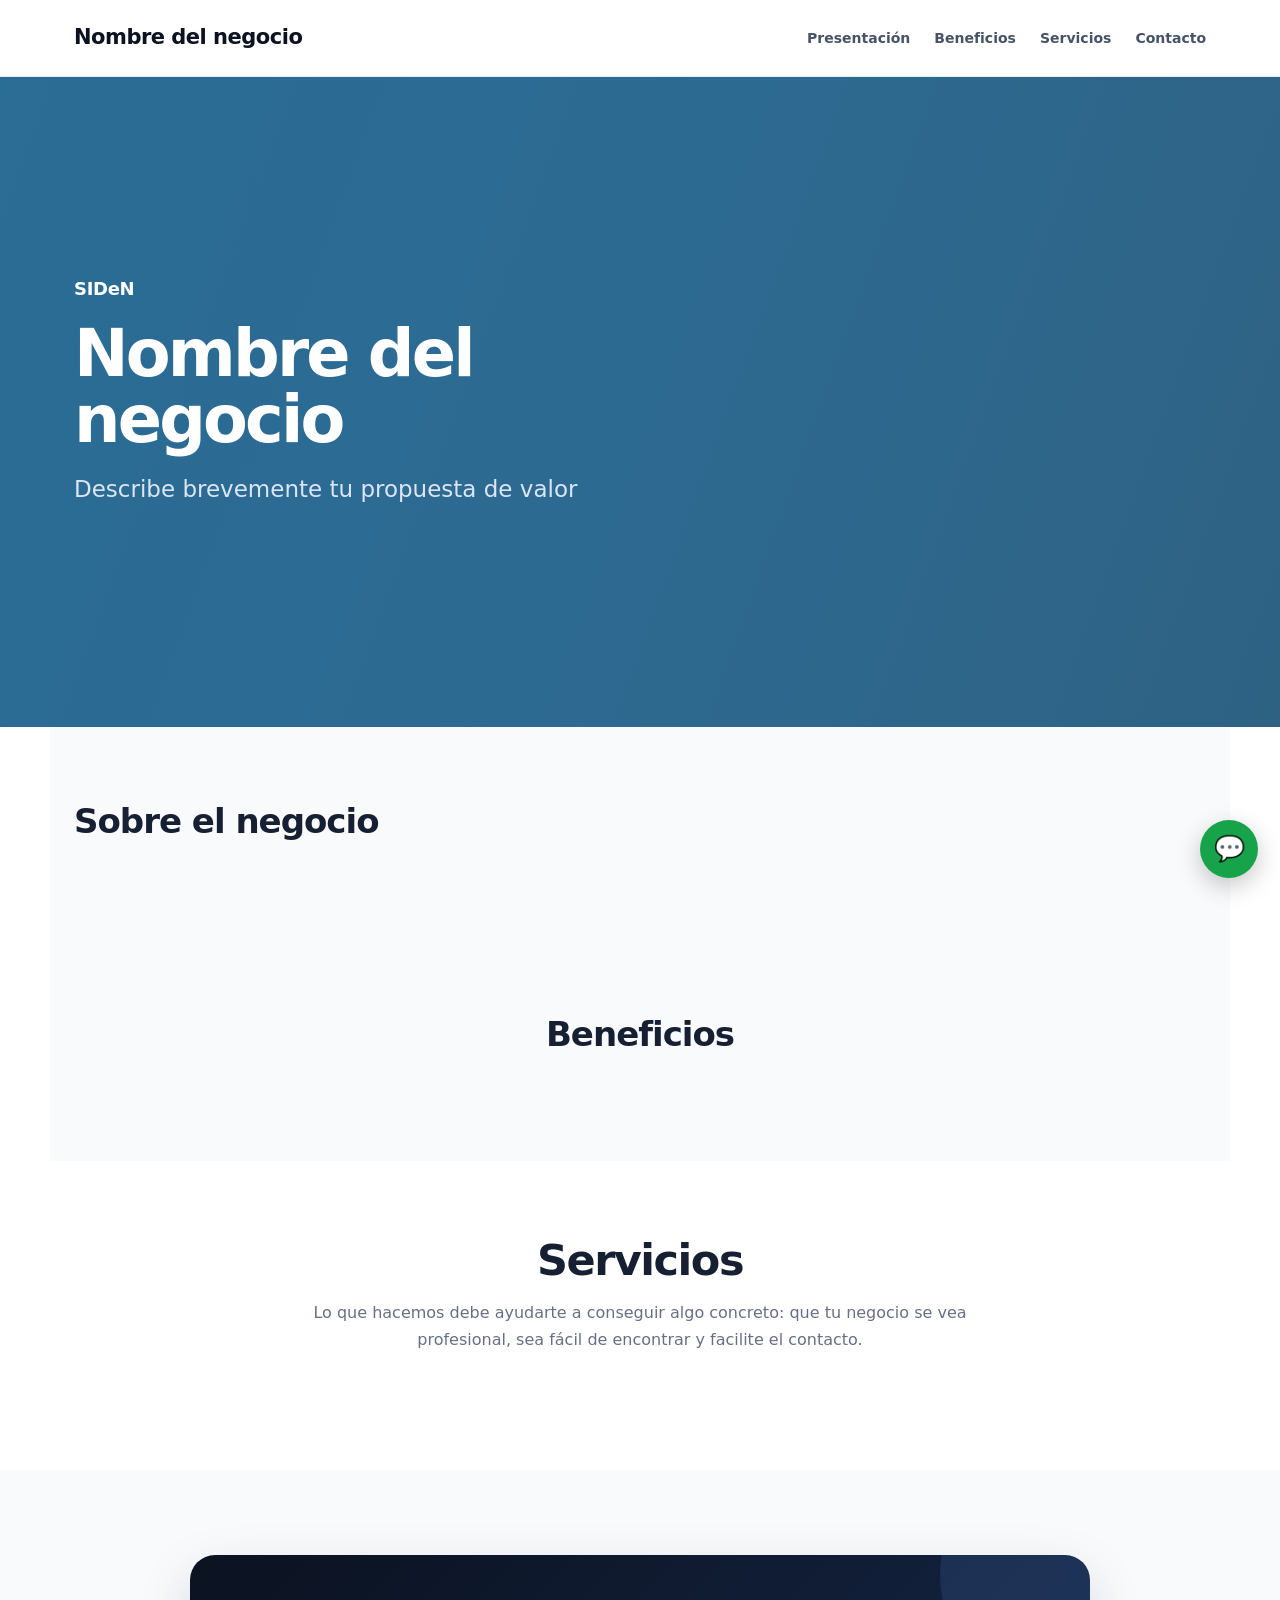
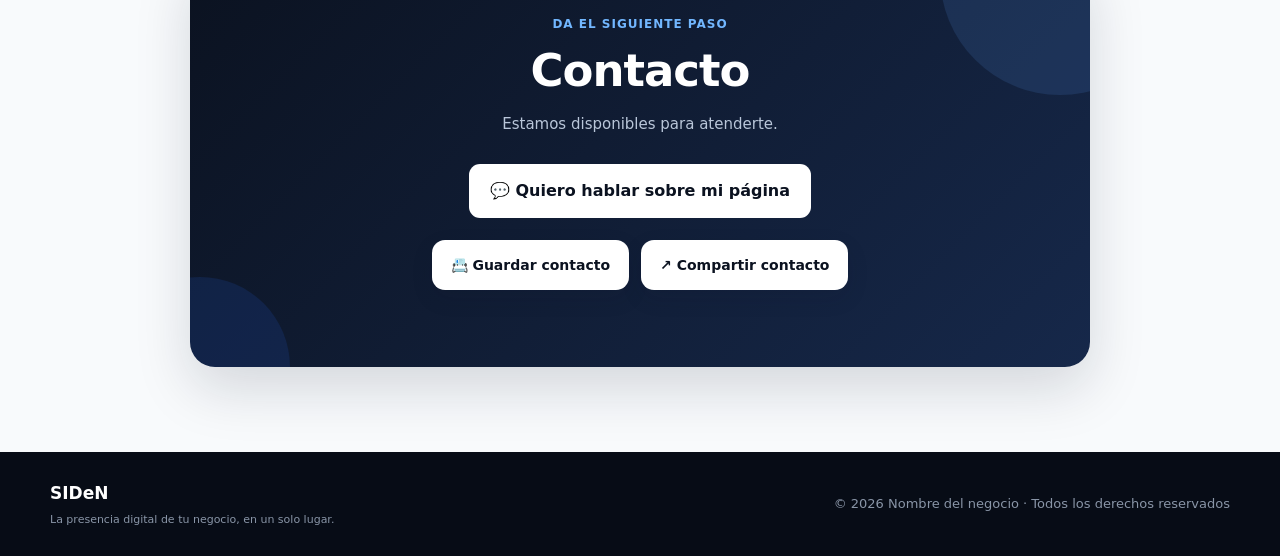
==== index.html @ b4fe4b12 "Añadir sección configurable de reseñas en la plantilla comercial" ====
<!DOCTYPE html>
<html lang="es">
<head>
    <meta charset="UTF-8">
    <meta name="viewport" content="width=device-width, initial-scale=1.0">
    <base href="/">
    <title>__SEO_TITLE__</title>
    <meta name="description" content="__SEO_DESCRIPTION__">
    <meta name="robots" content="__ROBOTS__">
    <meta name="author" content="__BUSINESS_NAME__">
    <link rel="canonical" href="__CANONICAL_URL__">
    <link rel="icon" type="image/png" href="__FAVICON_URL__">
    <meta name="theme-color" content="#0b1220">
    <meta property="og:type" content="website"><meta property="og:title" content="__SEO_TITLE__"><meta property="og:description" content="__SEO_DESCRIPTION__"><meta property="og:url" content="__CANONICAL_URL__"><meta property="og:image" content="__SOCIAL_IMAGE_URL__"><meta property="og:image:alt" content="__BUSINESS_NAME__"><meta property="og:locale" content="es_SV"><meta property="og:site_name" content="__BUSINESS_NAME__">
    <meta name="twitter:card" content="summary_large_image"><meta name="twitter:title" content="__SEO_TITLE__"><meta name="twitter:description" content="__SEO_DESCRIPTION__"><meta name="twitter:image" content="__SOCIAL_IMAGE_URL__">
    <script type="application/ld+json">__STRUCTURED_DATA__</script>
    <link rel="stylesheet" href="css/style.css">
    <link rel="stylesheet" href="css/redesign-v2.css">
    <style>.hero-brand{display:flex;align-items:center;gap:10px;margin-bottom:16px;color:#fff;font-size:18px;font-weight:800;letter-spacing:-.3px}.hero-brand img{width:38px;height:38px;object-fit:contain;border-radius:10px;background:#fff;padding:4px}@media(max-width:900px){.hero-brand{justify-content:center}}</style>
</head>
<body>
<nav class="navbar"><div class="nav-container"><a href="#inicio" class="nav-logo" id="nav-logo"><img id="nav-logo-image" src="__LOGO_IMAGE_URL__" alt="Logo de __BUSINESS_NAME__"><span id="nav-logo-text">__BUSINESS_NAME__</span></a><button class="menu-button" id="menu-button" aria-label="Abrir menú" aria-expanded="false">☰</button><div class="nav-links" id="nav-links"></div></div></nav>
<header id="inicio" class="hero hero-has-image" style="--hero-image:url('__HERO_BACKGROUND_URL__');"><div class="hero-overlay"></div><div class="hero-content"><div class="hero-copy"><div class="hero-brand"><img id="logo-negocio" src="__LOGO_IMAGE_URL__" alt="Logo de __BUSINESS_NAME__"><span>SIDeN</span></div><h1 id="nombre-negocio">__H1_TITLE__</h1><p id="slogan-negocio" class="hero-subtitle">__H1_DESCRIPTION__</p></div><div class="hero-visual" aria-label="Imagen principal del negocio"><img id="hero-imagen-negocio" class="hero-business-image" alt="" loading="eager"></div></div></header>
<section id="pagina-cabecera" class="page-header" hidden aria-labelledby="pagina-titulo">
    <p id="pagina-tipo" class="page-header-type"></p>
    <h1 id="pagina-titulo"></h1>
    <p id="pagina-descripcion"></p>
</section>
<section id="cinta-informativa" class="siden-marquee" hidden aria-label="Información destacada">
    <div class="siden-marquee-track" id="cinta-informativa-track"></div>
</section>

<main>
<section id="proyectos" class="showcase-section"><div class="section-heading"><span class="section-kicker">Así puede verse tu negocio</span><h2>Una página web pensada para causar una buena primera impresión.</h2><p>No importa si tienes una tienda, un restaurante, un servicio profesional o un negocio local: construimos una presencia que se adapta a tu identidad.</p></div><div class="showcase-grid"><article class="showcase-card showcase-commerce"><div class="showcase-preview"><span>COMERCIO</span><strong>Todo lo que tus clientes necesitan<br>antes de visitarte.</strong><i>Ver servicios →</i></div><h3>Negocios y comercios</h3><p>Información clara, productos, ubicación y contacto.</p></article><article class="showcase-card showcase-professional"><div class="showcase-preview"><span>SERVICIOS PROFESIONALES</span><strong>Presenta tu experiencia<br>con confianza.</strong><i>Conocer servicios →</i></div><h3>Profesionales</h3><p>Servicios, perfil, especialidades y formas de contacto.</p></article><article class="showcase-card showcase-local"><div class="showcase-preview"><span>NEGOCIO LOCAL</span><strong>Haz que sea fácil<br>encontrarte en Google.</strong><i>Cómo llegar →</i></div><h3>Presencia local</h3><p>Web, SEO local, Google Maps y WhatsApp conectados.</p></article></div></section>
<section id="problema" class="conversion-section"><div class="section-heading"><span class="section-kicker">El problema</span><h2>Si tu negocio no tiene una presencia clara, estás dejando oportunidades sobre la mesa.</h2><p>Hoy muchas personas buscan información antes de visitar o escribir a un negocio. Una presencia incompleta puede generar dudas, desconfianza o hacer que el cliente termine eligiendo otra opción.</p></div><div class="problem-grid"><article><span>01</span><h3>“¿Dónde encuentro información?”</h3><p>El cliente necesita saber qué haces, qué ofreces y cómo contactarte sin tener que buscar en varios lugares.</p></article><article><span>02</span><h3>“¿Será un negocio confiable?”</h3><p>Una presentación profesional ayuda a transmitir orden, claridad y confianza desde el primer contacto.</p></article><article><span>03</span><h3>“¿Cómo llego o les escribo?”</h3><p>La ubicación, Google y WhatsApp deben estar conectados para convertir el interés en una acción sencilla.</p></article></div></section>
<section id="solucion" class="solution-section"><div class="section-heading"><span class="section-kicker">La solución SIDeN</span><h2>No necesitas estar en todas partes. Necesitas estar bien conectado.</h2><p>Organizamos los principales puntos de contacto digital de tu negocio para que trabajen juntos y comuniquen la misma información.</p></div><div class="solution-grid"><article><div class="solution-number">01</div><h3>Página web profesional</h3><p>Un espacio propio para presentar tu negocio, servicios, información y formas de contacto.</p></article><article><div class="solution-number">02</div><h3>SEO básico</h3><p>Optimizamos la estructura y la información básica de tu página para facilitar su comprensión por buscadores.</p></article><article><div class="solution-number">03</div><h3>Google + Maps</h3><p>Podemos conectar tu presencia digital con los canales de Google cuando el alcance contratado lo contempla.</p></article><article><div class="solution-number">04</div><h3>WhatsApp</h3><p>Facilitamos el contacto directo para que una persona interesada pueda pasar rápidamente de visitar tu web a escribirte.</p></article></div></section>
<section id="nosotros" data-module="presentacion" class="content-split content-split-media-right"><div class="split-content"><h2 id="titulo-presentacion">¿Quiénes somos?</h2><p class="about" id="descripcion-negocio">__BUSINESS_DESCRIPTION__</p></div><div class="split-media"><img id="imagen-presentacion" alt="" loading="lazy" hidden></div></section>
<section id="perfil" data-module="perfil" hidden><h2 id="titulo-perfil">Perfil profesional</h2><div class="profile-card"><p id="descripcion-perfil"></p><div id="datos-perfil" class="profile-data"></div></div></section>
<section id="beneficios" data-module="beneficios"><h2 id="titulo-beneficios">¿Por qué elegirnos?</h2><div id="lista-beneficios" class="benefits"></div></section>
<section id="servicios" data-module="servicios"><h2 id="titulo-servicios">Nuestros servicios</h2><div id="lista-servicios" class="services"></div></section>
<section id="resenas-google" data-module="resenas-google" class="google-reviews-section" hidden aria-labelledby="titulo-resenas-google"><div class="section-heading"><span class="section-kicker">Opiniones</span><h2 id="titulo-resenas-google">Lo que dicen nuestros clientes</h2><p id="subtitulo-resenas-google">Opiniones de quienes han confiado en nosotros.</p></div><div class="google-reviews-carousel"><button id="resenas-anterior" class="google-reviews-arrow" type="button" aria-label="Ver reseñas anteriores" hidden>‹</button><div id="lista-resenas-google" class="google-reviews-grid" aria-label="Reseñas de clientes"></div><button id="resenas-siguiente" class="google-reviews-arrow" type="button" aria-label="Ver más reseñas" hidden>›</button></div><div class="google-reviews-actions"><a id="enlace-resenas-google" class="google-reviews-link" target="_blank" rel="noopener noreferrer" hidden>Ver reseñas en Google ↗</a></div></section>
<section id="proceso" data-module="proceso" class="process-section" hidden><h2 id="titulo-proceso">Cómo trabajamos</h2><div id="lista-proceso" class="services"></div></section>
<section id="identidad" data-module="identidad" class="content-split content-split-media-left" hidden><div class="split-media"><img id="imagen-identidad" alt="" loading="lazy" hidden></div><div class="split-content"><h2 id="titulo-identidad">Quiénes somos</h2><div id="contenido-identidad" class="split-text"></div></div></section>
<section id="filosofia" data-module="filosofia" class="content-split content-split-media-right" hidden><div class="split-content"><h2 id="titulo-filosofia">Nuestra filosofía</h2><div id="contenido-filosofia" class="split-text"></div></div><div class="split-media"><img id="imagen-filosofia" alt="" loading="lazy" hidden></div></section>
<section id="soluciones" data-module="soluciones" class="plans-section"><div class="section-heading"><span class="section-kicker">Soluciones SIDeN WEB</span><h2>Elige el nivel de presencia web que mejor se adapta a tu negocio.</h2><p>Tres soluciones claras para empezar con una base profesional y crecer cuando tu negocio lo necesite.</p></div><div class="plans-grid"><article class="plan-card"><span class="plan-label">SIDeN WEB</span><h3>ESENCIAL</h3><p>Tu negocio, presente en Internet de forma profesional.</p><ul><li>Web One Page responsive</li><li>Hasta 6 productos o servicios</li><li>1 foto por producto o servicio</li><li>Hasta 4 imágenes del negocio</li><li>Botón de WhatsApp</li><li>Catálogo WhatsApp Presencia hasta 10 productos/servicios</li><li>SEO básico</li><li>QR digital SIDeN preparado para impresión</li><li>12 meses de hosting, SSL y mantenimiento básico</li><li>2 solicitudes de actualización al mes, no acumulables</li><li>Soporte básico</li></ul><a href="https://wa.me/50371887451?text=Hola%20SIDeN%2C%20estoy%20interesado%20en%20el%20plan%20SIDeN%20WEB%20ESENCIAL.%20Me%20gustar%C3%ADa%20recibir%20informaci%C3%B3n." class="plan-link" target="_blank" rel="noopener noreferrer">Quiero mi SIDeN ESENCIAL →</a></article><article class="plan-card featured"><span class="plan-label">SIDeN WEB</span><div class="plan-badge">Recomendado</div><h3>IMPULSO ⭐</h3><p>Conecta tu negocio del mundo físico al mundo digital.</p><ul><li>Todo lo esencial para una web One Page profesional</li><li>Hasta 9 productos o servicios</li><li>1 foto por producto o servicio</li><li>Hasta 8 imágenes del negocio</li><li>Catálogo WhatsApp Presencia hasta 15 productos/servicios</li><li>SEO básico</li><li>QR digital SIDeN</li><li>100 tarjetas impresas a una cara con QR</li><li>1 pieza física con QR para el establecimiento</li><li>12 meses de hosting, SSL y mantenimiento básico</li><li>2 solicitudes de actualización al mes, no acumulables</li><li>Soporte básico</li></ul><a href="https://wa.me/50371887451?text=Hola%20SIDeN%2C%20estoy%20interesado%20en%20el%20plan%20SIDeN%20WEB%20IMPULSO.%20Me%20gustar%C3%ADa%20recibir%20informaci%C3%B3n." class="plan-link" target="_blank" rel="noopener noreferrer">Quiero mi SIDeN IMPULSO →</a></article><article class="plan-card"><span class="plan-label">SIDeN WEB</span><h3>PROFESIONAL</h3><p>Una presencia digital profesional para hacer crecer la imagen de tu negocio.</p><ul><li>Sitio web multipágina de hasta 6 páginas principales</li><li>Hasta 15 productos o servicios</li><li>Hasta 12 fotos del negocio</li><li>1 foto de productos o servicios</li><li>Catálogo WhatsApp Presencia hasta 20 productos/servicios</li><li>SEO básico</li><li>QR digital SIDeN</li><li>100 tarjetas impresas a doble cara con QR</li><li>1 pieza física con QR para el establecimiento</li><li>Dominio personalizado estándar por 12 meses</li><li>12 meses de hosting, SSL y mantenimiento básico</li><li>2 solicitudes de actualización al mes, no acumulables</li><li>Soporte básico</li></ul><a href="https://wa.me/50371887451?text=Hola%20SIDeN%2C%20estoy%20interesado%20en%20el%20plan%20SIDeN%20WEB%20PROFESIONAL.%20Me%20gustar%C3%ADa%20recibir%20informaci%C3%B3n." class="plan-link" target="_blank" rel="noopener noreferrer">Quiero mi SIDeN PROFESIONAL →</a></article></div><p class="plans-note">Los tres planes incluyen 12 meses de servicio. El dominio no está incluido en ESENCIAL ni IMPULSO y puede agregarse por separado. No incluyen gestión del Perfil de Empresa de Google, SEO avanzado, redes sociales, desarrollo personalizado ni comercio electrónico, salvo cotización adicional.</p></section>
<section id="faq" data-module="faq" class="faq-section"><div class="section-heading"><span class="section-kicker">Preguntas frecuentes</span><h2 id="titulo-faq">Lo que normalmente quieres saber antes de empezar.</h2></div><div id="lista-faq" class="faq-list"><details><summary>¿Necesito saber de tecnología para tener una página web?</summary><p>No. SIDeN se encarga de la parte técnica y organiza la información para que tu presencia sea clara y fácil de utilizar.</p></details><details><summary>¿La página funciona en celulares?</summary><p>Sí. El diseño se plantea para adaptarse a celulares, tablets y computadoras.</p></details><details><summary>¿El SEO incluido en los planes es SEO local?</summary><p>Los planes Web incluyen SEO básico. La gestión de Perfil de Empresa de Google y los servicios de SEO local forman parte de soluciones adicionales y no están incluidos en estos planes.</p></details><details><summary>¿Puedo conectar WhatsApp?</summary><p>Sí. Los planes Web incluyen un botón de WhatsApp para facilitar el contacto directo. Además, cada plan contempla un catálogo de WhatsApp Presencia con el límite indicado en su alcance.</p></details><details><summary>¿Puedo agregar más cosas después?</summary><p>Sí. La idea es construir una base que pueda crecer con las necesidades de tu negocio. Las funciones adicionales pueden cotizarse por separado.</p></details><details><summary>¿Cuánto tiempo dura el servicio?</summary><p>Los planes se contratan por 12 meses e incluyen hosting, SSL, mantenimiento básico, soporte básico y las condiciones de actualización indicadas en cada plan. La renovación anual se realiza para continuar con el servicio.</p></details></div></section>
<section id="productos" data-module="productos"><h2 id="titulo-productos">Productos destacados</h2><a id="catalogo-negocio" class="catalog-button" target="_blank" rel="noopener noreferrer">📲 Ver catálogo completo</a><div id="lista-productos" class="products"></div></section>
<section id="menu" data-module="menu"><h2 id="titulo-menu">Nuestro menú</h2><div id="lista-menu" class="menu-grid"></div></section>
<section id="galeria" data-module="galeria"><h2 id="titulo-galeria">Galería</h2><div id="lista-galeria" class="gallery"></div></section>
<section id="ubicacion" data-module="ubicacion"><div class="location-section-heading"><span class="section-kicker">Ubicación</span><h2 id="titulo-ubicacion">__LOCATION_TITLE__</h2><p id="texto-ubicacion">Encuentra nuestro establecimiento y consulta cómo llegar.</p></div><div class="location"><div class="location-info"><p class="location-address"><span aria-hidden="true">📍</span> <span id="ciudad-negocio">__CITY__</span></p><p id="direccion-linea">__ADDRESS__</p><p id="horario-ubicacion"></p><p class="location-phone" id="telefono-ubicacion"><span aria-hidden="true">📞</span> <span id="telefono-negocio">__PHONE__</span></p><a id="maps-negocio" class="location-button" target="_blank" rel="noopener noreferrer">📍 Cómo llegar</a></div><div id="mapa-google" class="google-map-wrap"><iframe id="mapa-google-iframe" src="__MAP_EMBED_URL__" title="Mapa de ubicación del negocio" loading="lazy" referrerpolicy="no-referrer-when-downgrade" allowfullscreen></iframe></div></div></section>
<section id="contacto" class="contact conversion-contact" data-module="contacto"><div class="cta-panel"><span class="section-kicker">Da el siguiente paso</span><h2 id="titulo-contacto">¿Listo para mejorar la presencia digital de tu negocio?</h2><p id="texto-contacto">Conoce cómo SIDeN puede ayudarte a presentar tu negocio de forma profesional, visible y fácil de contactar.</p><a id="whatsapp-final" class="whatsapp" target="_blank" rel="noopener noreferrer">💬 Quiero hablar sobre mi página</a><div class="contact-actions-siden"><button id="guardar-contacto" type="button" class="contact-action-siden contact-save">📇 Guardar contacto</button><button id="compartir-negocio" type="button" class="contact-action-siden contact-share">↗ Compartir contacto</button></div><a id="email-negocio" class="contact-email" hidden></a><div class="social"><a id="facebook-negocio" target="_blank" rel="noopener noreferrer">Facebook</a><a id="instagram-negocio" target="_blank" rel="noopener noreferrer">Instagram</a></div></div></section>
</main>
<a id="whatsapp-flotante" class="whatsapp-float" target="_blank" rel="noopener noreferrer" aria-label="Contactar por WhatsApp">💬</a>
<footer><div class="footer-inner"><div><strong>SIDeN</strong><p>La presencia digital de tu negocio, en un solo lugar.</p></div><span>© <span id="anio-actual"></span> <span id="nombre-footer">__BUSINESS_NAME__</span> · Todos los derechos reservados</span></div></footer>
<script src="js/script.js"></script><script src="js/seo-local.js"></script><script src="js/modules-v1.4.js"></script>
</body>
</html>
---- css/style.css ----
* { box-sizing: border-box; margin: 0; padding: 0; }
html { scroll-behavior: smooth; }
:root {
    --navy: #0b1220;
    --navy-2: #111c32;
    --blue: #2563eb;
    --blue-dark: #1d4ed8;
    --cyan: #06b6d4;
    --green: #16a34a;
    --text: #172033;
    --muted: #667085;
    --light: #f5f7fb;
    --border: #e6eaf0;
    --white: #ffffff;
    --shadow: 0 18px 45px rgba(15, 23, 42, .09);
    --radius: 18px;
}
body { font-family: Inter, ui-sans-serif, system-ui, -apple-system, BlinkMacSystemFont, "Segoe UI", Arial, sans-serif; background: #fff; color: var(--text); line-height: 1.6; }
[hidden] { display: none !important; }
a { color: inherit; }

/* ================================
   NAVEGACIÓN
================================ */
.navbar { position: sticky; top: 0; z-index: 1000; background: rgba(255,255,255,.94); backdrop-filter: blur(14px); border-bottom: 1px solid rgba(230,234,240,.85); }
.nav-container { max-width: 1180px; margin: auto; min-height: 76px; padding: 12px 24px; display: flex; align-items: center; gap: 28px; }
.nav-logo { text-decoration: none; font-size: 21px; font-weight: 800; letter-spacing: -.5px; color: var(--navy); margin-right: auto; display: inline-flex; align-items: center; gap: 10px; }
.nav-logo img { width: 42px; height: 42px; object-fit: contain; display: block; flex: 0 0 auto; }
.nav-logo img[hidden] { display: none; }
.nav-links { display: flex; align-items: center; gap: 24px; }
.nav-links a { text-decoration: none; color: #475467; font-size: 14px; font-weight: 600; transition: color .2s ease; }
.nav-links a:hover { color: var(--blue); }
.nav-cta { text-decoration: none; background: var(--navy); color: #fff; padding: 11px 17px; border-radius: 10px; font-size: 14px; font-weight: 700; white-space: nowrap; transition: transform .2s ease, background .2s ease; }
.nav-cta:hover { background: var(--blue); transform: translateY(-1px); }
.menu-button { display: none; border: 0; background: transparent; color: var(--navy); font-size: 26px; cursor: pointer; }

/* ================================
   HERO CORPORATIVO
================================ */
.hero { position: relative; min-height: 650px; display: flex; align-items: center; overflow: hidden; background: var(--navy); color: #fff; }
.hero::before { content: ""; position: absolute; inset: 0; background-image: var(--hero-image); background-size: cover; background-position: center; opacity: .16; }
.hero-overlay { position: absolute; inset: 0; background: radial-gradient(circle at 75% 35%, rgba(37,99,235,.26), transparent 34%), linear-gradient(115deg, rgba(11,18,32,.99) 0%, rgba(11,18,32,.95) 45%, rgba(11,18,32,.72) 100%); }
.hero-content { position: relative; z-index: 1; width: min(1180px, 100%); margin: auto; padding: 72px 24px 82px; display: grid; grid-template-columns: minmax(0, 1.02fr) minmax(420px, .98fr); align-items: center; gap: 55px; }
.hero-copy { max-width: 660px; }
.hero-eyebrow { display: inline-flex; align-items: center; gap: 8px; padding: 7px 12px; margin-bottom: 20px; border: 1px solid rgba(255,255,255,.18); border-radius: 999px; background: rgba(255,255,255,.06); color: #c9d7f5; font-size: 12px; font-weight: 700; letter-spacing: .7px; text-transform: uppercase; }
.hero-eyebrow::before { content: ""; width: 7px; height: 7px; border-radius: 50%; background: #38bdf8; box-shadow: 0 0 0 5px rgba(56,189,248,.12); }
.hero h1 { max-width: 680px; font-size: clamp(42px, 5.1vw, 68px); line-height: 1.02; letter-spacing: -2.8px; margin-bottom: 20px; }
.hero-subtitle { max-width: 610px; color: #dce5f5; font-size: clamp(18px, 2vw, 23px); line-height: 1.45; margin-bottom: 13px; }
.hero-description { max-width: 600px; color: #aebbd0; font-size: 16px; line-height: 1.7; }
.hero-actions { display: flex; align-items: center; flex-wrap: wrap; gap: 12px; margin-top: 30px; }
.hero-primary, .hero-secondary { display: inline-flex; align-items: center; justify-content: center; gap: 12px; min-height: 50px; padding: 13px 20px; border-radius: 11px; text-decoration: none; font-weight: 800; font-size: 15px; cursor: pointer; transition: transform .2s ease, background .2s ease, border-color .2s ease; }
.hero-primary { background: #fff; color: var(--navy); }
.hero-primary:hover { transform: translateY(-2px); background: #f1f5f9; }
.hero-secondary { border: 1px solid rgba(255,255,255,.24); color: #fff; background: rgba(255,255,255,.06); }
.hero-secondary:hover { transform: translateY(-2px); border-color: rgba(255,255,255,.45); background: rgba(255,255,255,.1); }
.hero-actions span { font-size: 20px; line-height: 1; }
.hero-trust { display: flex; flex-wrap: wrap; gap: 15px 22px; margin-top: 25px; color: #b9c6d9; font-size: 12px; font-weight: 600; }

/* VISUAL DEL HERO */
.hero-visual { position: relative; min-height: 400px; display: flex; align-items: center; justify-content: center; }
.browser-window { width: min(100%, 520px); overflow: hidden; border: 1px solid rgba(255,255,255,.2); border-radius: 16px; background: #fff; box-shadow: 0 30px 80px rgba(0,0,0,.32); transform: perspective(1200px) rotateY(-5deg) rotateX(2deg); }
.browser-top { height: 39px; display: flex; align-items: center; gap: 6px; padding: 0 13px; background: #edf1f6; border-bottom: 1px solid #dce2ea; }
.browser-top > span { width: 8px; height: 8px; border-radius: 50%; background: #c4ccd7; }
.browser-top small { margin-left: 8px; flex: 1; text-align: center; color: #8490a0; font-size: 10px; }
.browser-body { padding: 20px; background: #fff; }
.mock-nav { display: flex; align-items: center; gap: 12px; margin-bottom: 24px; color: #182233; }
.mock-nav b { margin-right: auto; font-size: 15px; }
.mock-nav i { width: 28px; height: 5px; border-radius: 5px; background: #dfe5ed; }
.mock-nav em { width: 62px; height: 22px; border-radius: 6px; background: #2563eb; }
.mock-hero { display: grid; grid-template-columns: 1.1fr .9fr; gap: 15px; padding: 23px; border-radius: 12px; background: linear-gradient(135deg,#f3f6fb,#eaf1ff); }
.mock-hero small { display: block; margin-bottom: 8px; color: #2563eb; font-size: 8px; font-weight: 800; letter-spacing: 1px; }
.mock-hero strong { display: block; color: #162033; font-size: 21px; line-height: 1.1; letter-spacing: -.8px; }
.mock-hero label { display: block; width: 70px; height: 8px; margin-top: 16px; border-radius: 5px; background: #2563eb; }
.mock-photo { min-height: 150px; border-radius: 10px; background: linear-gradient(145deg,#cbd8eb,#8fa6c7 48%,#536b8e); }
.mock-cards { display: grid; grid-template-columns: repeat(3,1fr); gap: 8px; margin-top: 12px; }
.mock-cards span { padding: 11px 5px; border: 1px solid #e6eaf0; border-radius: 8px; text-align: center; color: #697586; font-size: 9px; font-weight: 700; background: #fff; }
.float-card { position: absolute; padding: 11px 14px; border: 1px solid rgba(255,255,255,.2); border-radius: 11px; background: rgba(255,255,255,.96); color: #182233; box-shadow: 0 15px 35px rgba(0,0,0,.22); font-size: 10px; }
.float-card b, .float-card span { display: block; }
.float-card b { font-size: 12px; margin-bottom: 2px; }
.float-card span { color: #667085; }
.float-google { left: -5px; bottom: 35px; }
.float-whatsapp { right: -4px; top: 55px; }

/* ================================
   FRANJA DE VALOR
================================ */
.value-strip { width: min(1180px, calc(100% - 48px)); margin: -35px auto 0; position: relative; z-index: 3; min-height: 92px; padding: 20px 25px; display: flex; align-items: center; justify-content: space-between; gap: 25px; border: 1px solid var(--border); border-radius: 16px; background: #fff; box-shadow: var(--shadow); }
.value-strip > div:first-child { display: flex; align-items: baseline; gap: 8px; }
.value-strip strong { font-size: 15px; }
.value-strip div:first-child span { color: var(--muted); font-size: 13px; }
.value-strip > div:last-child { display: flex; align-items: center; gap: 14px; color: #667085; font-size: 11px; font-weight: 800; letter-spacing: .8px; }
.value-strip > div:last-child b { color: var(--blue); }

/* ================================
   SHOWCASE
================================ */
.showcase-section { max-width: 1180px; padding: 105px 24px 70px; }
.section-heading { max-width: 780px; margin: auto; text-align: center; }
.section-kicker { display: inline-block; margin-bottom: 11px; color: var(--blue); font-size: 12px; font-weight: 800; letter-spacing: 1px; text-transform: uppercase; }
.section-heading h2 { margin-bottom: 15px; font-size: clamp(30px, 4vw, 43px); line-height: 1.12; letter-spacing: -1.5px; }
.section-heading p { color: var(--muted); font-size: 16px; }
.showcase-grid { display: grid; grid-template-columns: repeat(3, 1fr); gap: 20px; margin-top: 42px; }
.showcase-card { overflow: hidden; border: 1px solid var(--border); border-radius: var(--radius); background: #fff; box-shadow: 0 8px 30px rgba(15,23,42,.05); transition: transform .25s ease, box-shadow .25s ease; }
.showcase-card:hover { transform: translateY(-5px); box-shadow: var(--shadow); }
.showcase-preview { min-height: 235px; padding: 28px; display: flex; flex-direction: column; justify-content: flex-end; color: #fff; position: relative; overflow: hidden; }
.showcase-preview::after { content: ""; position: absolute; width: 170px; height: 170px; right: -50px; top: -55px; border-radius: 50%; background: rgba(255,255,255,.13); }
.showcase-commerce .showcase-preview { background: linear-gradient(140deg,#17345c,#2563a9); }
.showcase-professional .showcase-preview { background: linear-gradient(140deg,#1e293b,#475569); }
.showcase-local .showcase-preview { background: linear-gradient(140deg,#0f4c4c,#0891b2); }
.showcase-preview span { position: relative; z-index: 1; margin-bottom: 13px; color: #d7e5ff; font-size: 9px; font-weight: 800; letter-spacing: 1px; }
.showcase-preview strong { position: relative; z-index: 1; font-size: 22px; line-height: 1.15; letter-spacing: -.8px; }
.showcase-preview i { position: relative; z-index: 1; margin-top: 19px; font-size: 11px; font-style: normal; font-weight: 700; }
.showcase-card > h3 { padding: 20px 20px 3px; font-size: 17px; }
.showcase-card > p { padding: 0 20px 22px; color: var(--muted); font-size: 13px; }

/* ================================
   SECCIONES GENERALES
================================ */
main > section, section { max-width: 1180px; margin: auto; padding: 75px 24px; }
main > section:nth-child(even) { background: #f8fafc; }
section h2 { text-align: center; margin-bottom: 32px; font-size: 34px; line-height: 1.15; letter-spacing: -1px; }
.about { max-width: 820px; margin: auto; text-align: center; color: #596579; font-size: 17px; line-height: 1.8; }

.services, .products, .benefits, .menu-grid { display: grid; grid-template-columns: repeat(auto-fit, minmax(220px, 1fr)); gap: 20px; }
.service, .benefit, .product, .menu-item, .profile-card { border: 1px solid var(--border); background: #fff; padding: 27px; border-radius: var(--radius); box-shadow: 0 7px 25px rgba(15,23,42,.045); }
.service { text-align: center; }
.service h3, .benefit h3, .menu-item h3 { margin-bottom: 9px; font-size: 18px; }
.service p, .benefit p { color: var(--muted); font-size: 14px; }
.benefit { text-align: center; }
.benefit-icon { width: 46px; height: 46px; margin: 0 auto 15px; border-radius: 13px; display: flex; align-items: center; justify-content: center; background: #eaf1ff; color: var(--blue); font-weight: 900; }

/* ================================
   MÓDULOS DE PRODUCTOS / MENÚ
================================ */
.catalog-button, .location-button { display: block; width: fit-content; margin: 0 auto 25px; padding: 12px 19px; border-radius: 10px; background: var(--navy); color: #fff; text-decoration: none; font-weight: 700; }
.products { grid-template-columns: repeat(auto-fit, minmax(250px, 1fr)); }
.product { padding: 0; overflow: hidden; }
.product img, .menu-item img { width: 100%; height: 220px; object-fit: cover; display: block; }
.product-content { padding: 20px; }
.product-content strong, .menu-item strong { display: block; margin: 10px 0; }
.product-whatsapp { display: inline-block; text-decoration: none; color: var(--blue); font-weight: 700; font-size: 13px; }
.menu-grid { grid-template-columns: repeat(auto-fit, minmax(260px, 1fr)); }
.menu-item { padding: 0; overflow: hidden; display: flex; flex-direction: column; min-height: 100%; }
.menu-item img { height: 210px; aspect-ratio: 4 / 3; }
.menu-item > div { padding: 20px; display: flex; flex-direction: column; flex: 1; }
.menu-category { display: block; margin-bottom: 5px; font-size: 11px; font-weight: 800; text-transform: uppercase; letter-spacing: 1px; color: var(--blue); }
.menu-item p { color: var(--muted); font-size: 14px; }
.menu-item strong { font-size: 19px; margin-top: auto; padding-top: 12px; }

/* ================================
   PERFIL / GALERÍA / UBICACIÓN
================================ */
.profile-card { max-width: 800px; margin: auto; }
.profile-data { display: grid; grid-template-columns: repeat(auto-fit, minmax(180px, 1fr)); gap: 12px; margin-top: 20px; }
.profile-item { display: flex; flex-direction: column; gap: 3px; padding: 13px; background: var(--light); border-radius: 10px; }
.profile-item span { color: var(--muted); }
.gallery {
    --gallery-count: 1;
    display: grid;
    grid-template-columns: repeat(min(var(--gallery-count), 4), minmax(0, 1fr));
    gap: 15px;
}
.gallery img {
    width: 100%;
    aspect-ratio: 4 / 3;
    min-height: 0;
    height: auto;
    object-fit: cover;
    border-radius: 13px;
}
@media (max-width: 700px) {
    .gallery { grid-template-columns: repeat(2, minmax(0, 1fr)); }
}
@media (max-width: 460px) {
    .gallery { grid-template-columns: 1fr; }
}
.location { max-width: 700px; margin: auto; padding: 32px; border: 1px solid var(--border); border-radius: var(--radius); background: #fff; text-align: center; font-size: 17px; box-shadow: 0 7px 25px rgba(15,23,42,.045); }

/* ================================
   CONTACTO / FOOTER
================================ */
.contact { max-width: none; margin: 0; padding: 85px 24px; background: var(--navy) !important; color: #fff; text-align: center; }
.contact h2 { color: #fff; }
.contact > p { max-width: 650px; margin: 0 auto; color: #aebbd0; }
.whatsapp { display: inline-flex; align-items: center; justify-content: center; margin-top: 25px; background: #16a34a; color: #fff; text-decoration: none; padding: 14px 23px; border-radius: 10px; font-weight: 800; }
.whatsapp:hover { background: #15803d; }
.contact-email { display: block; margin-top: 15px; color: #cdd7e7; text-decoration: none; }
.social { text-align: center; margin-top: 25px; }
.social a { color: #cdd7e7; margin: 0 10px; text-decoration: none; }
footer { background: #070c16; color: #8995a7; padding: 28px 24px; font-size: 13px; }
.footer-inner { max-width: 1180px; margin: auto; display: flex; align-items: center; justify-content: space-between; gap: 25px; }
.footer-inner strong { display: block; margin-bottom: 3px; color: #fff; font-size: 17px; }
.footer-inner p { font-size: 11px; }

/* ================================
   PÁGINAS INTERNAS MULTI
================================ */
.page-header { max-width: none; padding: 65px 24px 42px; text-align: center; background: var(--navy); color: #fff; }
.page-header-type { font-size: 11px; text-transform: uppercase; letter-spacing: 1.5px; opacity: .75; margin-bottom: 7px; }
.page-header h1 { font-size: 38px; line-height: 1.15; margin-bottom: 8px; }
.page-header p:last-child { max-width: 760px; margin: 0 auto; color: #c4cfdf; }
.page-actions { display: flex; justify-content: center; align-items: center; flex-wrap: wrap; gap: 8px; margin-top: 20px; }
.page-action { display: inline-flex; align-items: center; justify-content: center; min-height: 40px; padding: 9px 14px; border: 1px solid rgba(255,255,255,.25); border-radius: 9px; background: rgba(255,255,255,.08); color: #fff; text-decoration: none; font: inherit; cursor: pointer; }
.page-action:hover { background: rgba(255,255,255,.16); }
.page-action-whatsapp { background: #16a34a; border-color: #16a34a; }
.multi-inner-page main > section:first-child { padding-top: 55px; }
.multi-inner-page #perfil > h2, .multi-inner-page #servicios > h2, .multi-inner-page #galeria > h2, .multi-inner-page #ubicacion > h2 { display: none; }

/* BOTÓN WHATSAPP FLOTANTE */
.whatsapp-float { position: fixed; width: 58px; height: 58px; right: 22px; bottom: 22px; background: #16a34a; color: #fff; border-radius: 50%; display: flex; align-items: center; justify-content: center; text-decoration: none; font-size: 25px; box-shadow: 0 8px 25px rgba(0,0,0,.22); z-index: 2000; transition: transform .2s ease; }
.whatsapp-float:hover { transform: scale(1.06); }

/* ================================
   RESPONSIVE
================================ */
@media (max-width: 900px) {
    .nav-container { gap: 15px; }
    .nav-links { gap: 15px; }
    .hero-content { grid-template-columns: 1fr; gap: 25px; padding-top: 58px; }
    .hero-copy { max-width: 760px; text-align: center; margin: auto; }
    .hero h1, .hero-subtitle, .hero-description { margin-left: auto; margin-right: auto; }
    .hero-actions, .hero-trust { justify-content: center; }
    .hero-visual { max-width: 650px; width: 100%; margin: auto; }
    .showcase-grid { grid-template-columns: 1fr 1fr; }
    .showcase-card:last-child { grid-column: 1 / -1; max-width: 50%; margin: auto; width: 100%; }
    .value-strip { flex-direction: column; align-items: flex-start; }
}
@media (max-width: 700px) {
    .nav-container { min-height: 68px; padding: 10px 16px; flex-wrap: wrap; }
    .nav-logo { font-size: 19px; }
    .nav-logo img { width: 36px; height: 36px; }
    .menu-button { display: block; order: 2; }
    .nav-cta { order: 3; padding: 9px 12px; font-size: 12px; }
    .nav-links { order: 4; display: none; width: 100%; flex-direction: column; align-items: stretch; gap: 0; padding: 5px 0 10px; }
    .nav-links.active { display: flex; }
    .nav-links a { padding: 11px 4px; border-bottom: 1px solid #eef1f5; }
    .hero { min-height: auto; }
    .hero-content { padding: 54px 17px 70px; gap: 25px; }
    .hero h1 { font-size: 41px; letter-spacing: -1.9px; }
    .hero-subtitle { font-size: 18px; }
    .hero-description { font-size: 14px; }
    .hero-actions { flex-direction: column; align-items: stretch; }
    .hero-primary, .hero-secondary { width: 100%; }
    .hero-trust { gap: 9px 13px; font-size: 11px; }
    .hero-visual { min-height: 300px; }
    .browser-window { transform: none; width: 100%; }
    .mock-hero { padding: 15px; }
    .mock-hero strong { font-size: 16px; }
    .mock-photo { min-height: 110px; }
    .float-card { display: none; }
    .value-strip { width: calc(100% - 30px); margin-top: -24px; padding: 18px; gap: 13px; }
    .value-strip > div:first-child { display: block; }
    .value-strip > div:first-child span { display: block; margin-top: 3px; }
    .value-strip > div:last-child { flex-wrap: wrap; gap: 8px 12px; }
    .showcase-section { padding: 75px 15px 50px; }
    .section-heading h2 { font-size: 31px; }
    .showcase-grid { grid-template-columns: 1fr; gap: 15px; }
    .showcase-card:last-child { grid-column: auto; max-width: none; }
    main > section, section { padding: 55px 15px; }
    section h2 { font-size: 28px; }
    .services, .products, .benefits, .menu-grid { grid-template-columns: 1fr; }
    .gallery { grid-template-columns: 1fr 1fr; }
    .gallery img { height: 160px; }
    .location { padding: 24px 18px; }
    .page-header { padding: 45px 15px 30px; }
    .page-header h1 { font-size: 29px; }
    .page-actions { gap: 7px; }
    .page-action { flex: 1 1 calc(50% - 7px); }
    .footer-inner { flex-direction: column; align-items: flex-start; }
    .whatsapp-float { width: 54px; height: 54px; right: 15px; bottom: 15px; }
}


/* SIDeN LOCATION — Google Maps opcional */
.location-section-heading{max-width:780px;margin:0 auto 30px;text-align:center}
.location-section-heading h2{margin-bottom:12px}
.location-section-heading p{color:var(--muted);font-size:15px}
.location{max-width:980px!important;padding:0!important;display:grid;grid-template-columns:minmax(260px,.72fr) minmax(0,1.28fr);gap:0;overflow:hidden;text-align:left}
.location.location-no-map{grid-template-columns:minmax(0,1fr);max-width:760px!important}
.location.location-no-map .location-info{width:100%;padding:30px 32px}
.location.location-no-map .location-hours{max-width:100%}
.location-info{padding:34px 32px;display:flex;flex-direction:column;align-items:flex-start;justify-content:center}
.location-address{font-size:18px;font-weight:800;margin-bottom:5px}
.location-info>p:not(.location-address){color:var(--muted);font-size:14px;margin-bottom:8px}
.location-phone{margin-top:2px}
.google-map-wrap{min-height:360px;background:#eef2f7}
.google-map-wrap iframe{display:block;width:100%;height:100%;min-height:360px;border:0}
.location-button{margin:18px 0 0}
@media(max-width:700px){
  .location{grid-template-columns:1fr}
  .location-info{padding:27px 22px}
  .location.location-no-map{max-width:620px!important}
  .location.location-no-map .location-info{padding:25px 22px}
  .google-map-wrap,.google-map-wrap iframe{min-height:300px}
}

/* ================================
   CINTA INFORMATIVA CONFIGURABLE
================================ */
.siden-marquee {
    width: 100%;
    overflow: hidden;
    background: #fff;
    border-top: 1px solid #e6eaf0;
    border-bottom: 1px solid #e6eaf0;
    color: #9a9a9a;
}
.siden-marquee-track {
    display: flex;
    width: max-content;
    align-items: center;
    min-height: 104px;
    animation: siden-marquee-scroll 28s linear infinite;
    will-change: transform;
}
.siden-marquee-group {
    display: flex;
    align-items: center;
    flex-shrink: 0;
}
.siden-marquee-item {
    display: inline-flex;
    align-items: center;
    white-space: nowrap;
    padding: 0 34px;
    font-size: clamp(32px, 4.2vw, 58px);
    line-height: 1;
    font-weight: 300;
    letter-spacing: -.8px;
}
.siden-marquee-separator {
    display: inline-flex;
    align-items: center;
    justify-content: center;
    width: 48px;
    height: 48px;
    flex: 0 0 48px;
    border: 2px solid #e5cf91;
    border-radius: 50%;
    color: #c9aa55;
    font-size: 22px;
    font-weight: 700;
}
.siden-marquee:hover .siden-marquee-track {
    animation-play-state: paused;
}
@keyframes siden-marquee-scroll {
    from { transform: translateX(0); }
    to { transform: translateX(-50%); }
}
@media (max-width: 700px) {
    .siden-marquee-track { min-height: 78px; }
    .siden-marquee-item {
        padding: 0 20px;
        font-size: clamp(27px, 8vw, 40px);
    }
    .siden-marquee-separator {
        width: 38px;
        height: 38px;
        flex-basis: 38px;
        font-size: 17px;
    }
}
@media (prefers-reduced-motion: reduce) {
    .siden-marquee-track {
        animation: none;
        transform: none;
    }
}



/* HERO VISUAL — configurable rectangular presentation area. */
.hero-visual{
  min-height:430px;
  width:100%;
  overflow:visible;
}
.hero-visual::before,
.hero-visual::after{
  display:none!important;
}
.hero-visual #hero-imagen-negocio{
  display:block;
  width:min(100%, 720px)!important;
  height:405px!important;
  max-width:720px!important;
  max-height:405px!important;
  aspect-ratio:16 / 9;
  object-fit:cover;
  object-position:center;
  margin:0 auto;
  border-radius:18px;
}
@media(max-width:900px){
  .hero-visual{
    min-height:380px;
  }
  .hero-visual #hero-imagen-negocio{
    width:min(100%, 620px)!important;
    height:349px!important;
    max-width:620px!important;
    max-height:349px!important;
  }
}
@media(max-width:600px){
  .hero-visual{
    min-height:0;
  }
  .hero-visual #hero-imagen-negocio{
    width:100%!important;
    height:auto!important;
    max-width:100%!important;
    max-height:none!important;
    aspect-ratio:16 / 9;
    object-fit:cover;
  }
}


/* SIDeN LOCATION — horarios configurables */
.location-hours{width:100%;margin:14px 0 2px;color:var(--muted);font-size:14px;line-height:1.5}
.location-hours-row{display:grid;grid-template-columns:minmax(82px,.7fr) minmax(0,1.3fr);gap:12px;padding:7px 0;border-bottom:1px solid var(--border)}
.location-hours-row:last-child{border-bottom:0}
.location-hours-day{font-weight:800;color:var(--text,var(--navy))}
.location-hours-times{text-align:left}
.location-hours-legacy{margin:0}
@media(max-width:700px){.location-hours-row{grid-template-columns:minmax(75px,.75fr) minmax(0,1.25fr);gap:8px}}


/* SIDeN — reseñas de Google configurables: carrusel responsive */
.google-reviews-section{padding:76px 6%;background:var(--surface-soft,#f8fafc)}
.google-reviews-section .section-heading{margin-bottom:30px}
.google-reviews-carousel{display:flex;align-items:center;gap:14px;max-width:1260px;margin:0 auto}
.google-reviews-grid{display:flex;flex:1;gap:20px;min-width:0;overflow-x:auto;scroll-snap-type:x mandatory;scroll-behavior:smooth;scrollbar-width:none;overscroll-behavior-x:contain}
.google-reviews-grid::-webkit-scrollbar{display:none}
.google-review-card{display:flex;flex:0 0 calc((100% - 40px)/3);flex-direction:column;align-items:flex-start;min-width:0;padding:25px 24px;background:var(--surface,#fff);border:1px solid var(--border,#e5e7eb);border-radius:18px;box-shadow:0 8px 24px rgba(15,23,42,.045);scroll-snap-align:start}
.google-review-stars{color:#d99b12;font-size:20px;letter-spacing:2px;line-height:1.3;margin-bottom:14px}
.google-review-card blockquote{margin:0 0 20px;color:var(--text,#1f2937);font-size:15px;line-height:1.7;overflow-wrap:anywhere;flex:1}
.google-review-author{margin:0 0 4px;font-size:14px;font-weight:800;color:var(--text,#111827)}
.google-review-source{font-size:12px;color:var(--muted,#64748b)}
.google-reviews-arrow{display:inline-flex;flex:0 0 42px;width:42px;height:42px;align-items:center;justify-content:center;border:1px solid var(--border,#dce2ea);border-radius:50%;background:#fff;color:var(--text,#172033);font-size:30px;line-height:1;cursor:pointer;box-shadow:0 4px 14px rgba(15,23,42,.08);transition:background .2s ease,color .2s ease,transform .2s ease}
.google-reviews-arrow:hover{background:var(--primary,#1d4ed8);color:#fff;transform:translateY(-1px)}
.google-reviews-arrow:disabled{opacity:.35;cursor:default;transform:none}
.google-reviews-arrow:focus-visible{outline:3px solid #93c5fd;outline-offset:3px}
.google-reviews-actions{display:flex;justify-content:center;margin-top:26px}
.google-reviews-link{display:inline-flex;align-items:center;justify-content:center;min-height:44px;padding:11px 20px;border-radius:999px;background:var(--primary,#1d4ed8);color:#fff;text-decoration:none;font-weight:800;font-size:14px}
.google-reviews-link:hover{filter:brightness(.95)}
@media(max-width:900px){.google-review-card{flex-basis:calc((100% - 20px)/2)}}
@media(max-width:600px){.google-reviews-section{padding:56px 5%}.google-reviews-carousel{gap:8px}.google-reviews-arrow{flex-basis:34px;width:34px;height:34px;font-size:25px}.google-review-card{flex-basis:100%;padding:21px 20px}}


/* SIDeN — scroll reveal: animación breve, discreta y accesible. */
.siden-reveal{
  opacity:0;
  transform:translateY(18px);
  transition:opacity 500ms ease var(--siden-reveal-delay,0ms),transform 500ms ease var(--siden-reveal-delay,0ms);
  will-change:opacity,transform;
}
.siden-reveal.siden-reveal-visible{
  opacity:1;
  transform:translateY(0);
}
@media(prefers-reduced-motion:reduce){
  .siden-reveal,
  .siden-reveal.siden-reveal-visible{
    opacity:1;
    transform:none;
    transition:none;
    will-change:auto;
  }
}


/* La propiedad hidden debe prevalecer sobre los estilos display de los botones. */
.contact-action-siden[hidden],
.contact-actions-siden[hidden]{
  display:none!important;
}
---- css/redesign-v2.css ----
@import url("redesign-v3.css");
@import url("hero-speed.css");
/* SIDeN REDESIGN V2 — capas visuales de conversión */
.conversion-section,.solution-section,.plans-section,.faq-section{max-width:1180px;margin:auto;padding:88px 24px}
.conversion-section{background:#fff}.solution-section{background:#f8fafc}.problem-grid,.solution-grid{display:grid;grid-template-columns:repeat(3,1fr);gap:18px;margin-top:42px}
.problem-grid article{padding:28px;border:1px solid var(--border);border-radius:var(--radius);background:#fff;box-shadow:0 8px 25px rgba(15,23,42,.04)}
.problem-grid article>span{display:inline-flex;width:34px;height:34px;align-items:center;justify-content:center;border-radius:9px;background:#eef4ff;color:var(--blue);font-size:11px;font-weight:900;margin-bottom:18px}.problem-grid h3,.solution-grid h3{font-size:19px;line-height:1.25;margin-bottom:9px}.problem-grid p,.solution-grid p{color:var(--muted);font-size:14px}.solution-grid{grid-template-columns:repeat(4,1fr)}.solution-grid article{padding:25px;border-radius:var(--radius);background:#fff;border:1px solid var(--border);box-shadow:0 8px 25px rgba(15,23,42,.035)}.solution-number{font-size:12px;font-weight:900;color:var(--blue);margin-bottom:18px}.plans-section{max-width:1180px}.plans-grid{display:grid;grid-template-columns:repeat(3,1fr);gap:20px;margin-top:42px;align-items:stretch}.plan-card{position:relative;padding:31px 27px;border:1px solid var(--border);border-radius:20px;background:#fff;box-shadow:0 10px 30px rgba(15,23,42,.05);display:flex;flex-direction:column}.plan-card.featured{border:2px solid var(--blue);box-shadow:0 18px 45px rgba(37,99,235,.12);transform:translateY(-8px)}.plan-label{font-size:10px;font-weight:900;letter-spacing:1px;color:var(--blue);margin-bottom:13px}.plan-card h3{font-size:25px;line-height:1.15;letter-spacing:-.8px;margin-bottom:10px}.plan-card>p{color:var(--muted);font-size:14px;min-height:68px}.plan-card ul{list-style:none;margin:22px 0 25px;padding:0;border-top:1px solid var(--border)}.plan-card li{padding:10px 0;border-bottom:1px solid var(--border);font-size:13px;color:#475467}.plan-card li::before{content:"✓";color:var(--blue);font-weight:900;margin-right:9px}.plan-link{margin-top:auto;display:inline-flex;align-items:center;justify-content:center;padding:12px 14px;border-radius:10px;text-decoration:none;background:var(--navy);color:#fff;font-size:13px;font-weight:800}.plan-card.featured .plan-link{background:var(--blue)}.plan-badge{position:absolute;right:20px;top:20px;padding:5px 9px;border-radius:999px;background:#eaf1ff;color:var(--blue);font-size:9px;font-weight:900;text-transform:uppercase}.faq-section{background:#fff}.faq-list{max-width:820px;margin:38px auto 0;border-top:1px solid var(--border)}.faq-list details{border-bottom:1px solid var(--border);padding:0}.faq-list summary{list-style:none;cursor:pointer;padding:21px 4px;font-size:16px;font-weight:800;display:flex;align-items:center;justify-content:space-between;gap:18px}.faq-list summary::-webkit-details-marker{display:none}.faq-list summary::after{content:"+";font-size:23px;font-weight:400;color:var(--blue)}.faq-list details[open] summary::after{content:"−"}.faq-list details p{padding:0 45px 22px 4px;color:var(--muted);font-size:14px;line-height:1.7}.conversion-contact{width:100%!important;max-width:none!important;margin:0!important;padding:85px 24px!important;background:#f8fafc!important}.cta-panel{max-width:900px;margin:auto;padding:55px 35px;text-align:center;border-radius:25px;background:linear-gradient(135deg,#0b1220,#16284a);color:#fff;box-shadow:0 22px 55px rgba(15,23,42,.15)}.cta-panel .section-kicker{color:#72b7ff}.cta-panel h2{max-width:700px;margin:0 auto 15px;color:#fff;font-size:clamp(30px,4vw,45px)}.cta-panel p{max-width:650px;margin:0 auto;color:#b9c6d9;font-size:15px}.cta-panel .whatsapp{display:inline-flex;margin-top:28px;background:#fff;color:var(--navy);padding:14px 21px;border-radius:11px;text-decoration:none;font-weight:800}.cta-panel .social{margin-top:22px}.cta-panel .social a{color:#c9d7f5}.problem-grid article>span,.solution-number{display:none!important}@media(max-width:900px){.problem-grid,.solution-grid,.plans-grid{grid-template-columns:1fr 1fr}.plan-card.featured{transform:none}.hero-content{grid-template-columns:1fr}.hero-visual{min-height:330px}.value-strip{flex-direction:column;align-items:flex-start}.value-strip>div:last-child{flex-wrap:wrap}}@media(max-width:640px){.conversion-section,.solution-section,.plans-section,.faq-section{padding:65px 18px}.problem-grid,.solution-grid,.plans-grid{grid-template-columns:1fr}.plan-card>p{min-height:0}.cta-panel{padding:42px 22px}.faq-list summary{font-size:15px}.faq-list details p{padding-right:10px}.hero h1{letter-spacing:-1.8px}.hero-content{padding-left:18px;padding-right:18px}.hero-visual{display:none}.showcase-section{padding-left:18px;padding-right:18px}.showcase-grid{grid-template-columns:1fr}.nav-container{padding-left:18px;padding-right:18px}.nav-links{display:none}.nav-links.active{position:absolute;left:0;right:0;top:76px;display:flex;flex-direction:column;align-items:stretch;gap:0;padding:10px 18px 18px;background:rgba(255,255,255,.98);border-bottom:1px solid var(--border);box-shadow:0 15px 30px rgba(15,23,42,.08)}.nav-links.active a{padding:12px 4px}.menu-button{display:block;order:2}.nav-cta{order:3}.nav-logo{order:1}.nav-container{gap:12px}.nav-cta{font-size:12px;padding:10px 12px}}

/* SIDeN commercial fixes: mobile menu, static hero, lighter corporate blue overlay and media presentation. */
.menu-button{cursor:pointer}
.hero-copy,.hero-visual,.browser-window,.mock-photo,.hero-visual::before,.hero-visual::after{animation:none!important;will-change:auto!important}
.hero-overlay{background:linear-gradient(110deg,rgba(48,126,171,.84) 0%,rgba(58,140,190,.72) 48%,rgba(70,151,197,.60) 100%)!important}
#servicios .service{padding:0!important;overflow:hidden}
#servicios .service::before{display:none!important}
#servicios .service::after{position:relative!important;order:-1;left:auto!important;right:auto!important;top:auto!important;bottom:auto!important;width:100%!important;height:230px!important;margin:0!important;border-radius:0!important;opacity:1!important;background-size:cover!important;background-position:center!important;box-shadow:none!important}
#servicios .service img.service-image{display:block;width:100%;height:230px;object-fit:cover;cursor:zoom-in}
#servicios .service .service-content{padding:22px 24px 25px}
#productos .product img,.gallery img,.menu-item img{cursor:zoom-in}
.gallery img{height:260px!important}
.contact-action-siden{background:#fff!important;color:#0b1220!important;border-color:rgba(255,255,255,.7)!important}
.contact-action-siden:hover{background:#f2f4f7!important}
.nav-logo img{display:block;height:42px;width:auto;max-width:150px;object-fit:contain}
.siden-lightbox{position:fixed;inset:0;z-index:9999;display:flex;align-items:center;justify-content:center;padding:24px;background:rgba(5,10,20,.88);opacity:0;visibility:hidden;transition:opacity .18s ease,visibility .18s ease}
.siden-lightbox.active{opacity:1;visibility:visible}
.siden-lightbox img{max-width:min(94vw,1200px);max-height:88vh;width:auto;height:auto;object-fit:contain;border-radius:14px;box-shadow:0 25px 80px rgba(0,0,0,.45);cursor:zoom-out}
.siden-lightbox button{position:absolute;top:14px;right:18px;border:0;background:#fff;color:#0b1220;width:42px;height:42px;border-radius:50%;font-size:28px;line-height:1;cursor:pointer}
@media(max-width:700px){.nav-container{flex-wrap:wrap;align-items:center}.nav-links{order:4!important;width:100%;position:static!important;display:none!important;padding:12px 0 4px!important}.nav-links.active{display:flex!important}.nav-links a{border-bottom:1px solid var(--border)}.nav-links a:last-child{border-bottom:0}.nav-logo img{height:40px;max-width:130px}}
@media(max-width:640px){.hero{display:flex;flex-direction:column;align-items:stretch;min-height:0!important;padding:0 18px 48px!important;background-image:none!important;background-color:#3a8cbe!important;text-align:center}.hero::before{display:block!important;position:relative;inset:auto;width:calc(100% + 36px);height:230px;flex:0 0 230px;margin-left:-18px;margin-bottom:28px;background-image:var(--hero-image)!important;background-size:cover!important;background-position:center!important;opacity:1!important;border-radius:0 0 22px 22px;order:0}.hero-overlay{display:none!important}.hero-content{display:flex!important;flex-direction:column!important;gap:22px!important;align-items:stretch!important;max-width:760px!important;margin:0 auto!important;order:1}.hero-visual{display:none!important}.hero-copy{max-width:760px!important;margin:0 auto!important;text-align:center!important}.hero-brand,.hero-actions,.hero-trust{justify-content:center!important}.hero h1{font-size:36px!important;line-height:1.06!important}.gallery img{height:230px!important}.cta-panel{padding:42px 22px}}

/* SIDeN corporativo — prueba visual de iconos de la sección "El problema". 76px actuales -> 152px. */
.problem-grid article::before{width:152px;height:152px;margin:0 auto 22px;background-color:transparent;background-repeat:no-repeat;background-position:center;background-size:contain;box-shadow:none;border-radius:0;color:transparent;font-size:0;content:""}
.problem-grid article:nth-child(1)::before{background-image:url('../images/Lupa.svg')}
.problem-grid article:nth-child(2)::before{background-image:url('../images/seguridad.svg')}
.problem-grid article:nth-child(3)::before{background-image:url('../images/Ubicacion.svg')}

/* SIDeN corporativo — prueba visual de iconos de la sección "La solución SIDeN". 76px actuales -> 152px. */
.solution-grid article::before{width:152px;height:152px;margin:0 auto 22px;background-color:transparent;background-repeat:no-repeat;background-position:center;background-size:contain;box-shadow:none;border-radius:0;color:transparent;font-size:0;content:"";display:flex;align-items:center;justify-content:center}
.solution-grid article:nth-child(1)::before{background-image:url('../images/pagina.svg')}
.solution-grid article:nth-child(2)::before{background-image:url('../images/seo.svg')}
.solution-grid article:nth-child(3)::before{background-image:url('../images/googlemaps.svg')}
.solution-grid article:nth-child(4)::before{background-image:url('../images/WhatsApp.svg')}


/* ==================================================
   SIDeN — AISLAMIENTO POR FAMILIA DE PLANTILLA
   Estas reglas son estructurales y pertenecen al motor compartido.
   No deben implementarse mediante custom.css de una instancia.
================================================== */
.siden-template-corporate #proyectos,
.siden-template-corporate #problema,
.siden-template-corporate #solucion{
  display:none!important;
}


/* SIDeN template — contact block centered */
.cta-panel{text-align:center}
.cta-panel h2{margin-left:auto;margin-right:auto}
.cta-panel p{margin-left:auto;margin-right:auto}
.cta-panel .contact-actions-siden{justify-content:center;margin-left:auto;margin-right:auto}
.cta-panel .social{text-align:center}


/* ==================================================
   SIDeN — ESTÁNDARES VISUALES DE INSTANCIA
   Estas reglas son compartidas por todas las instancias.
================================================== */

/* Beneficios: imagen visual más grande dentro de su contenedor. */
.benefit-icon{
  width:160px;
  height:160px;
  margin:0 auto 18px;
  padding:0;
  border-radius:24px;
  overflow:hidden;
}
.benefit-icon img{
  display:block;
  width:100%;
  height:100%;
  object-fit:contain;
  border-radius:16px;
}

/* Servicios y productos: tres elementos por fila en escritorio. */
.services,
.products{
  grid-template-columns:repeat(3,minmax(0,1fr))!important;
}

/* Galería: cuatro imágenes por fila cuando hay cuatro o más. */
.gallery{
  grid-template-columns:repeat(min(var(--gallery-count),4),minmax(0,1fr));
}

/* Presentación / Especialidad y Quiénes somos: bloques visuales configurables. */
.content-split{
  display:grid;
  grid-template-columns:minmax(280px,.9fr) minmax(0,1.1fr);
  align-items:center;
  gap:52px;
}
.content-split-media-right .split-content{order:1}
.content-split-media-right .split-media{order:2}
.content-split-media-left .split-media{order:1}
.content-split-media-left .split-content{order:2}
.content-split .split-media{
  display:flex;
  align-items:center;
  justify-content:center;
  min-height:220px;
}
.content-split{
  scroll-margin-top:100px;
}
.content-split .split-media img{
  display:block!important;
  width:100%;
  max-width:420px;
  max-height:420px;
  height:auto;
  object-fit:contain;
  object-position:center;
  border-radius:14px;
}
.content-split .split-content{
  min-width:0;
}
.content-split h2{
  text-align:left;
  margin-bottom:24px;
}
.content-split .about,
.content-split .split-text{
  max-width:none;
  margin:0;
  text-align:left;
  color:#596579;
  font-size:17px;
  line-height:1.8;
}
.content-split.split-no-image{
  grid-template-columns:1fr;
}
.content-split.split-no-image .split-media{
  display:none;
}

/* Cómo trabajamos: cuatro pasos en una sola fila en escritorio para evitar una segunda línea innecesaria. */
.process-section{
  padding-top:58px!important;
  padding-bottom:58px!important;
}
.process-section .services{
  grid-template-columns:repeat(4,minmax(0,1fr))!important;
  gap:16px;
}
.process-section .service{
  padding:22px 18px!important;
  box-shadow:none;
}
.process-section .service p{
  margin-bottom:0;
}
@media(max-width:900px){
  .process-section{
    padding-top:50px!important;
    padding-bottom:50px!important;
  }
  .process-section .services{
    grid-template-columns:repeat(2,minmax(0,1fr))!important;
  }
}
@media(max-width:640px){
  .process-section{
    padding-top:45px!important;
    padding-bottom:45px!important;
  }
  .process-section .services{
    grid-template-columns:1fr!important;
  }
}

/* FAQ configurable: el contenido se genera desde config.json. */
#faq[data-module="faq"] .faq-list{
  min-height:1px;
}

@media(max-width:900px){
  .services,
  .products{
    grid-template-columns:repeat(2,minmax(0,1fr))!important;
  }
  .content-split{
    grid-template-columns:1fr;
    gap:28px;
  }
  .content-split-media-left .split-media,
  .content-split-media-right .split-media{
    order:1;
  }
  .content-split-media-left .split-content,
  .content-split-media-right .split-content{
    order:2;
  }
  .content-split .split-content,
  .content-split .about,
  .content-split .split-text{
    text-align:center;
  }
  .content-split h2{text-align:center}
}

@media(max-width:640px){
  .services,
  .products{
    grid-template-columns:1fr!important;
  }
  .benefit-icon{
    width:140px;
    height:140px;
  }
  .content-split{
    padding-left:18px;
    padding-right:18px;
  }
  .content-split .split-media img{
    max-width:100%;
    max-height:260px;
  }
}


/* SIDeN template — estándares explícitos de botones de soluciones. */
#soluciones .plan-link{
  color:#fff!important;
}


/* SIDeN template — centrar contenido y texto de botones de soluciones. */
#soluciones .plan-link{width:100%;text-align:center;justify-content:center;}
#soluciones .plan-card{text-align:center;}
.cta-panel{text-align:center!important;}
.cta-panel .contact-actions-siden{display:flex;justify-content:center!important;align-items:center;}
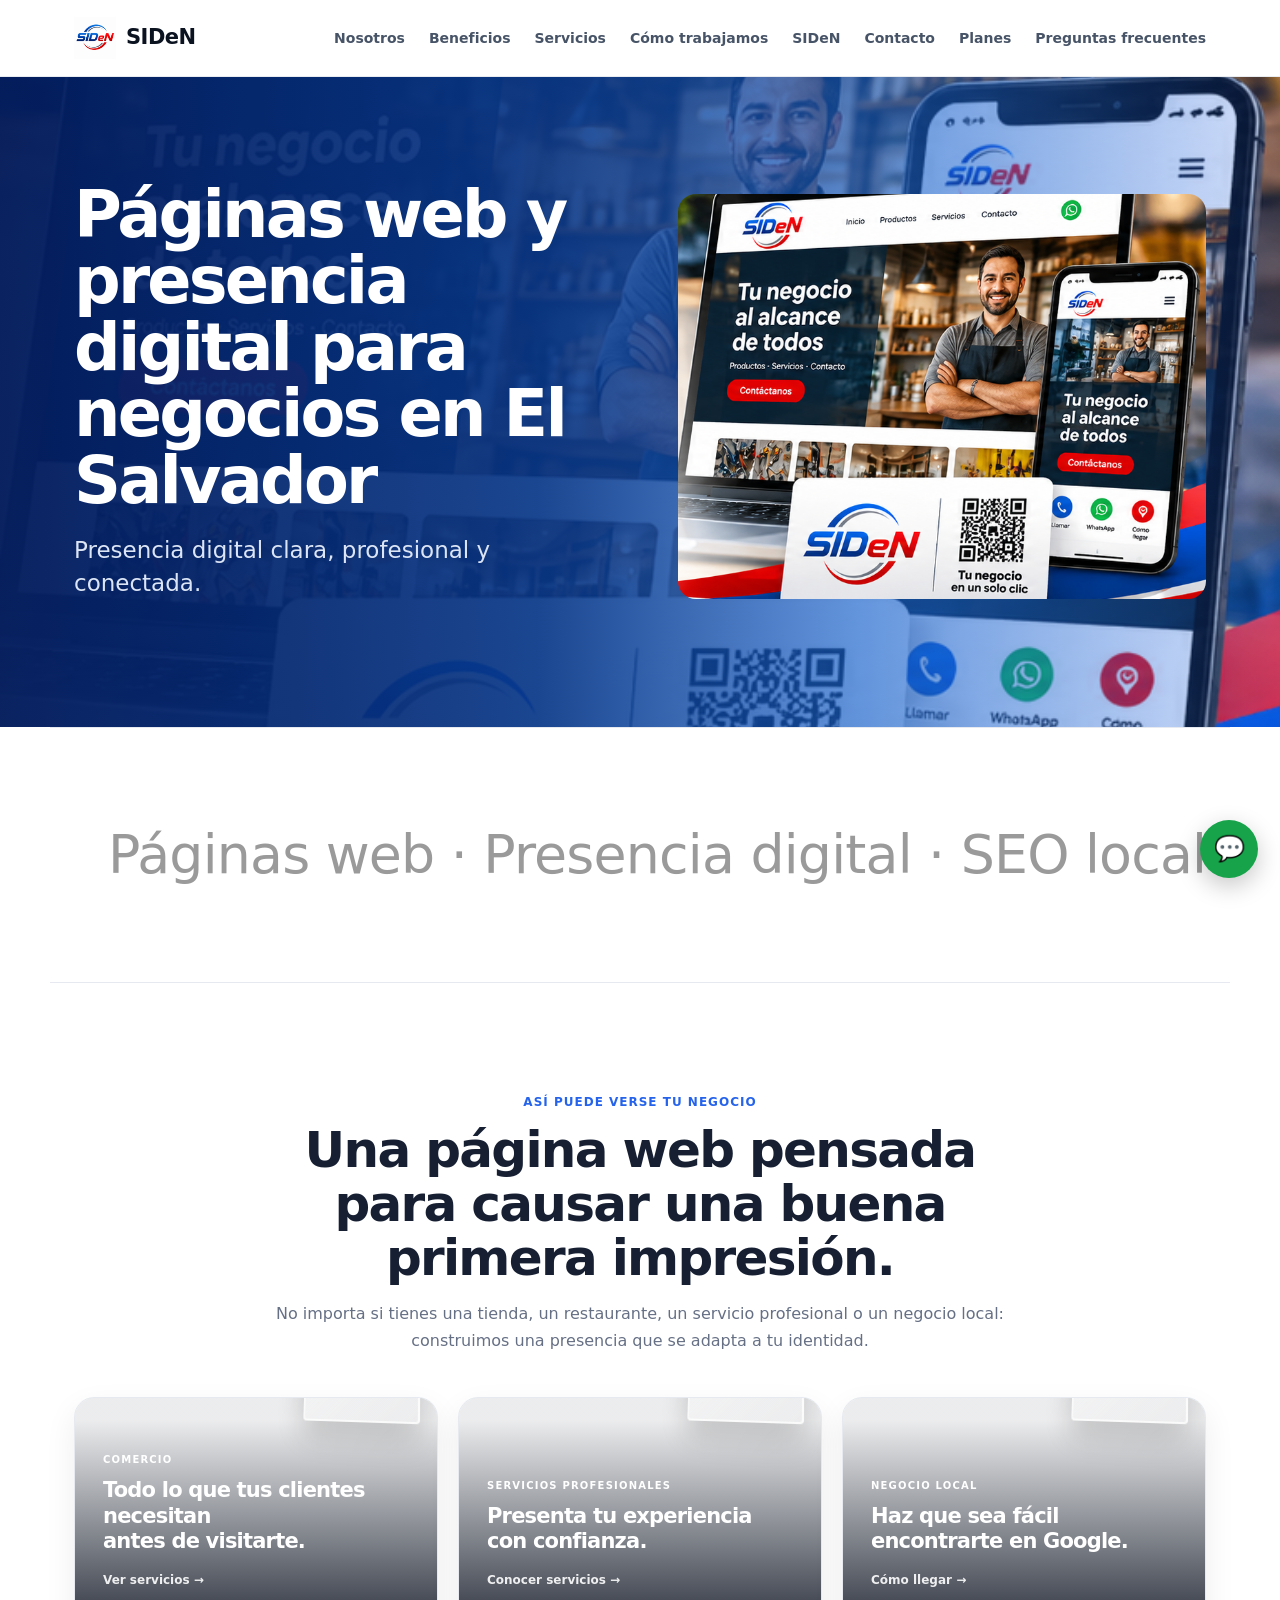
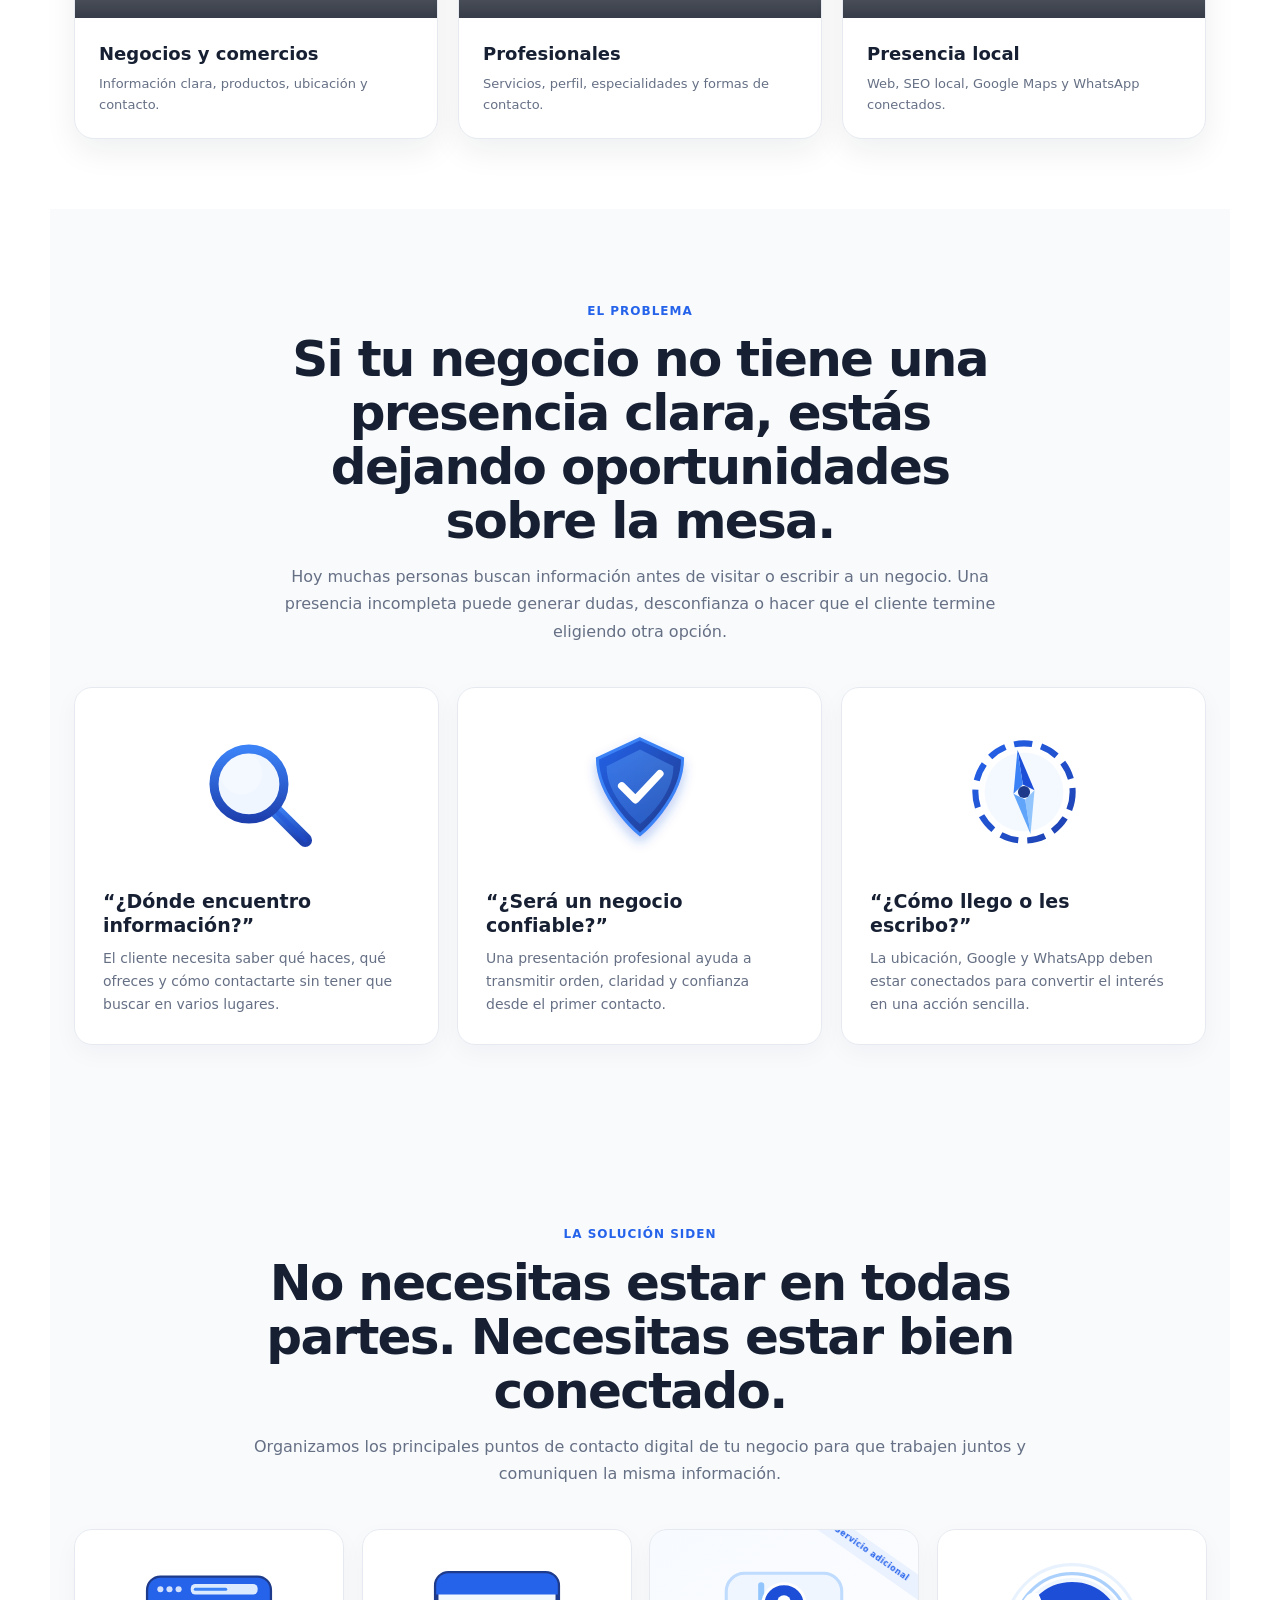
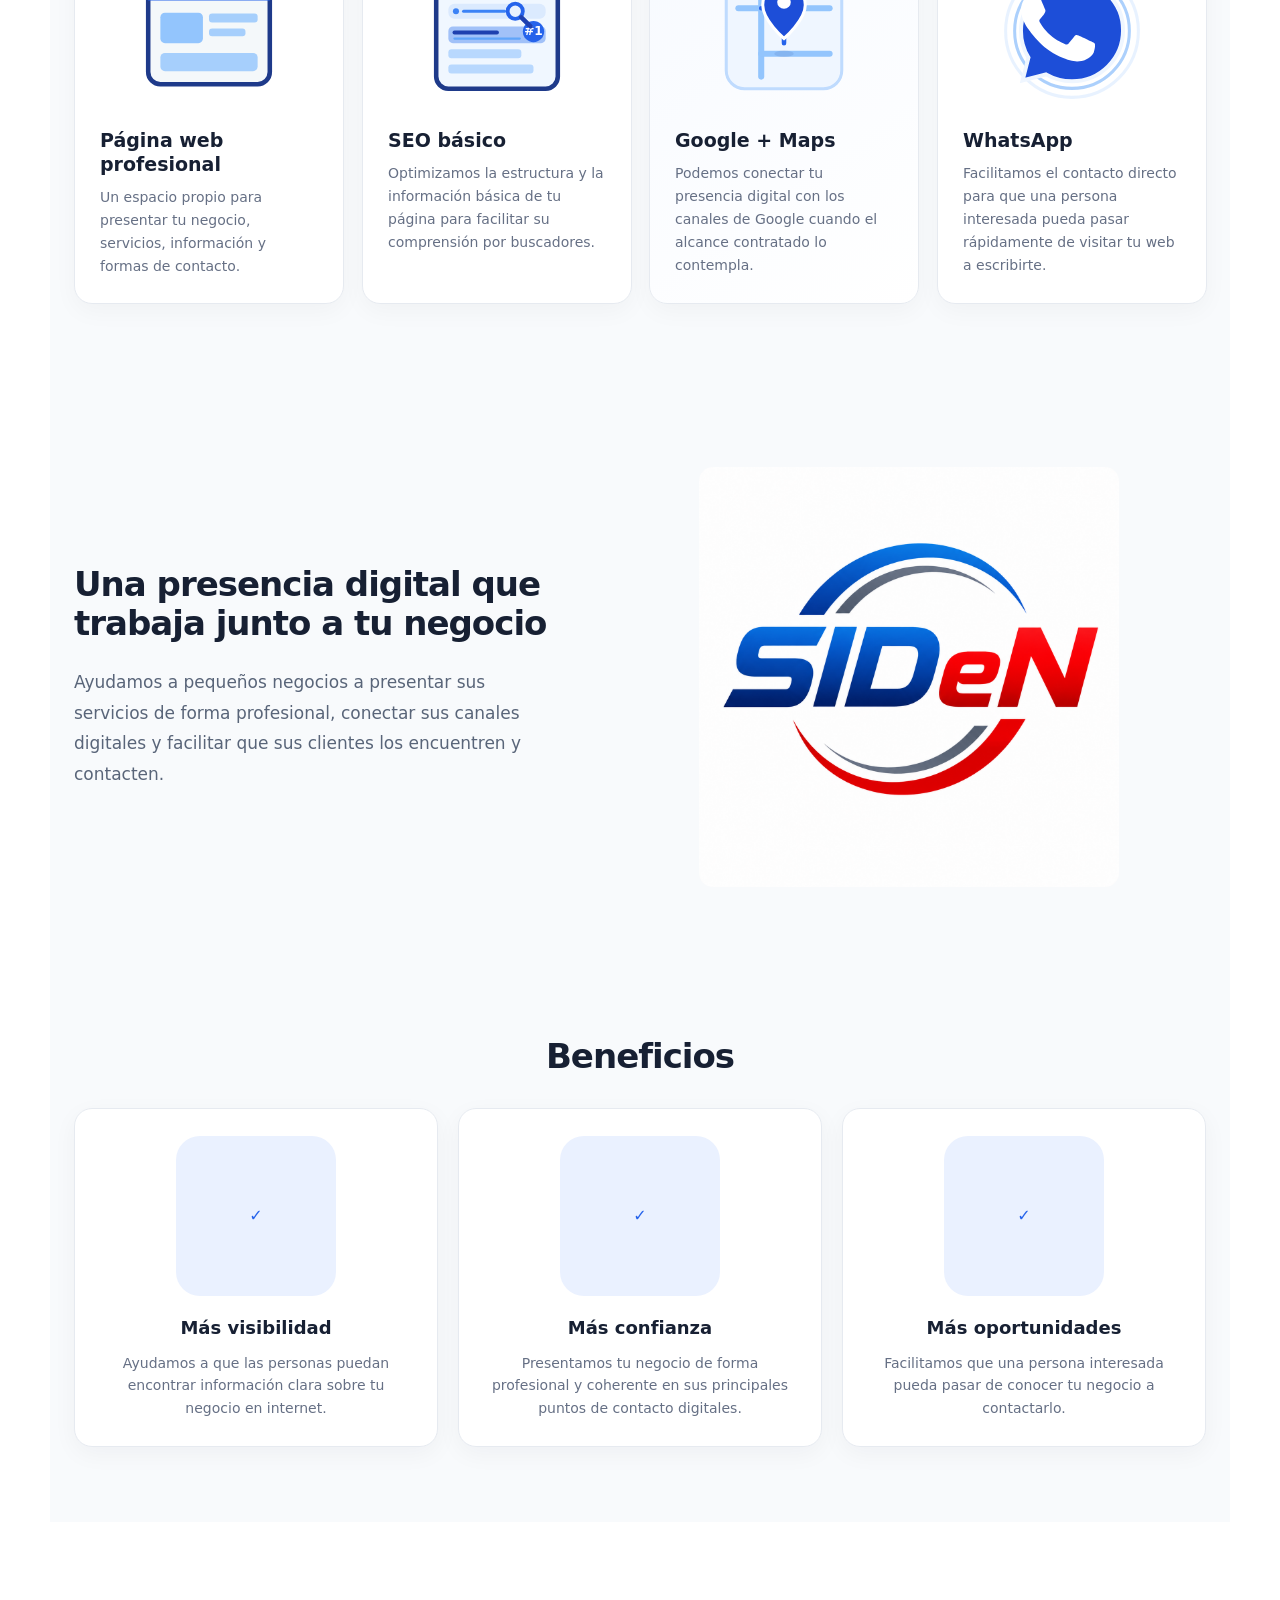
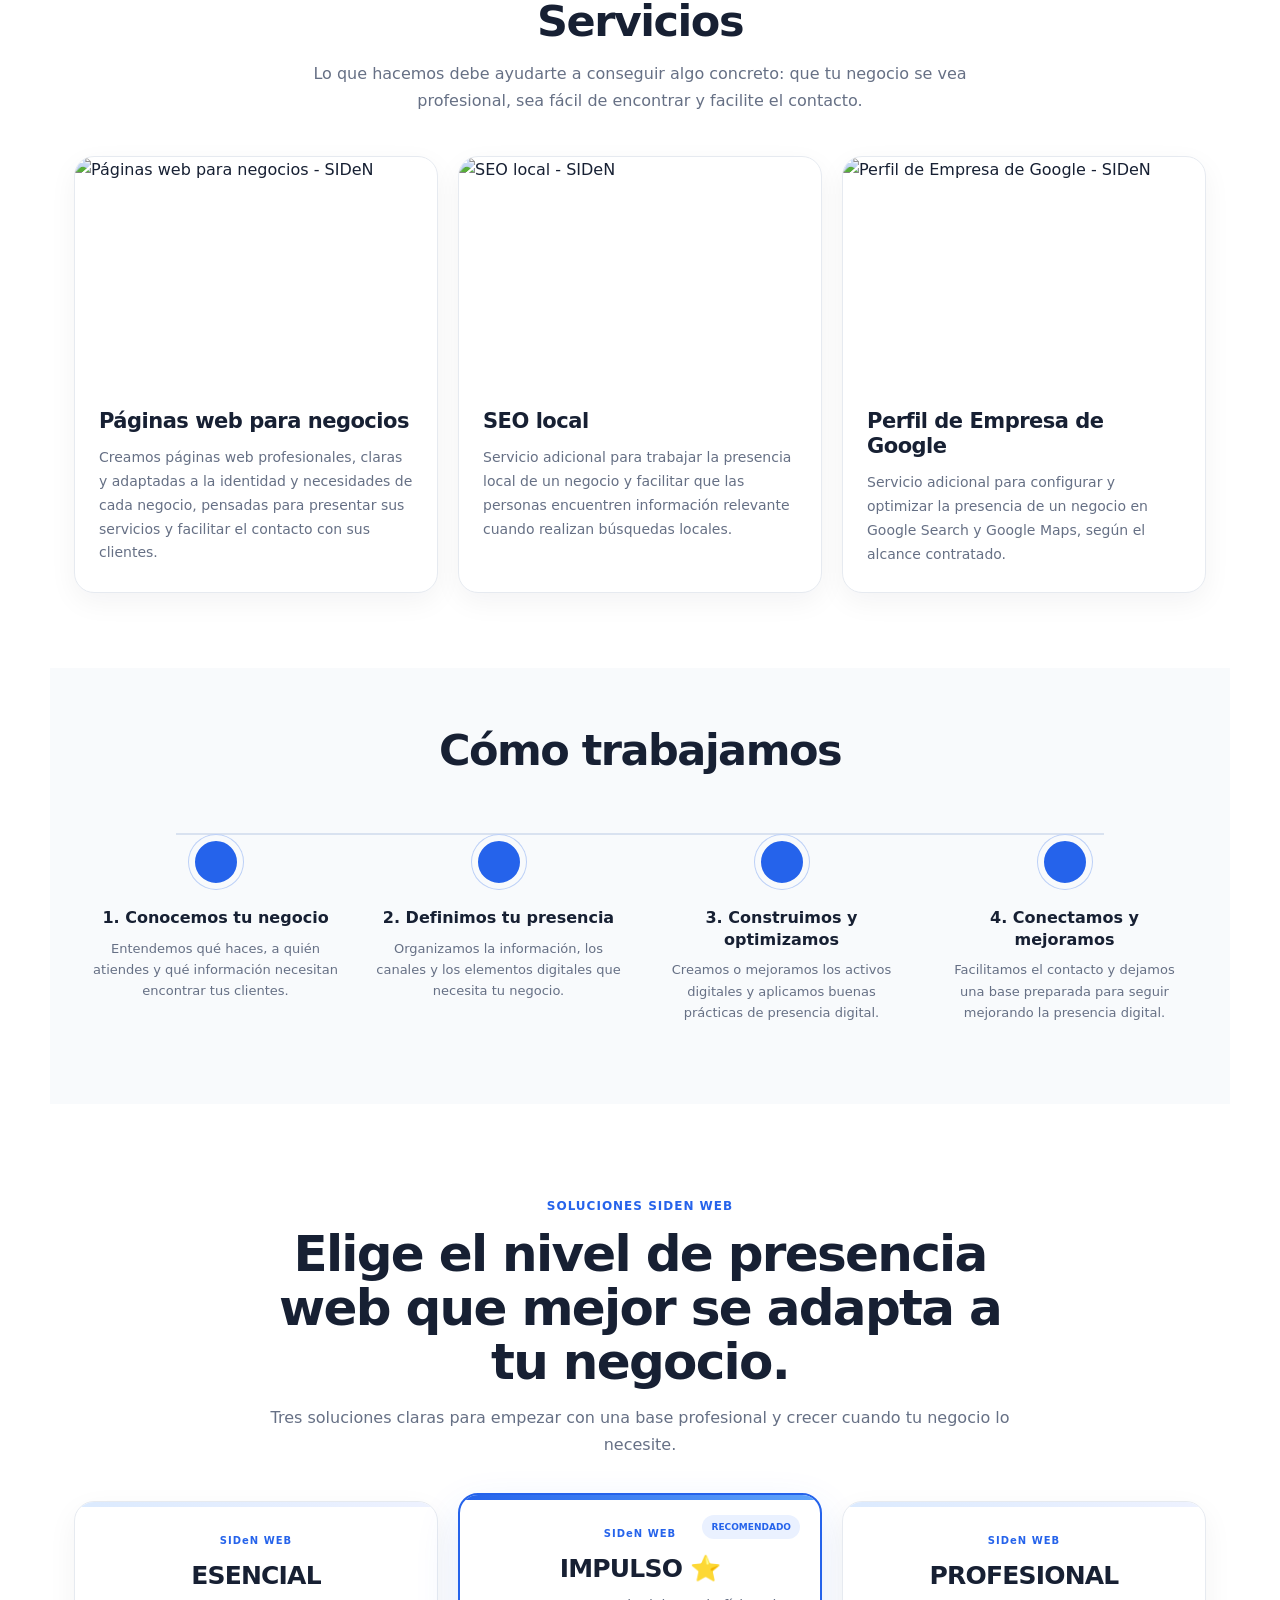
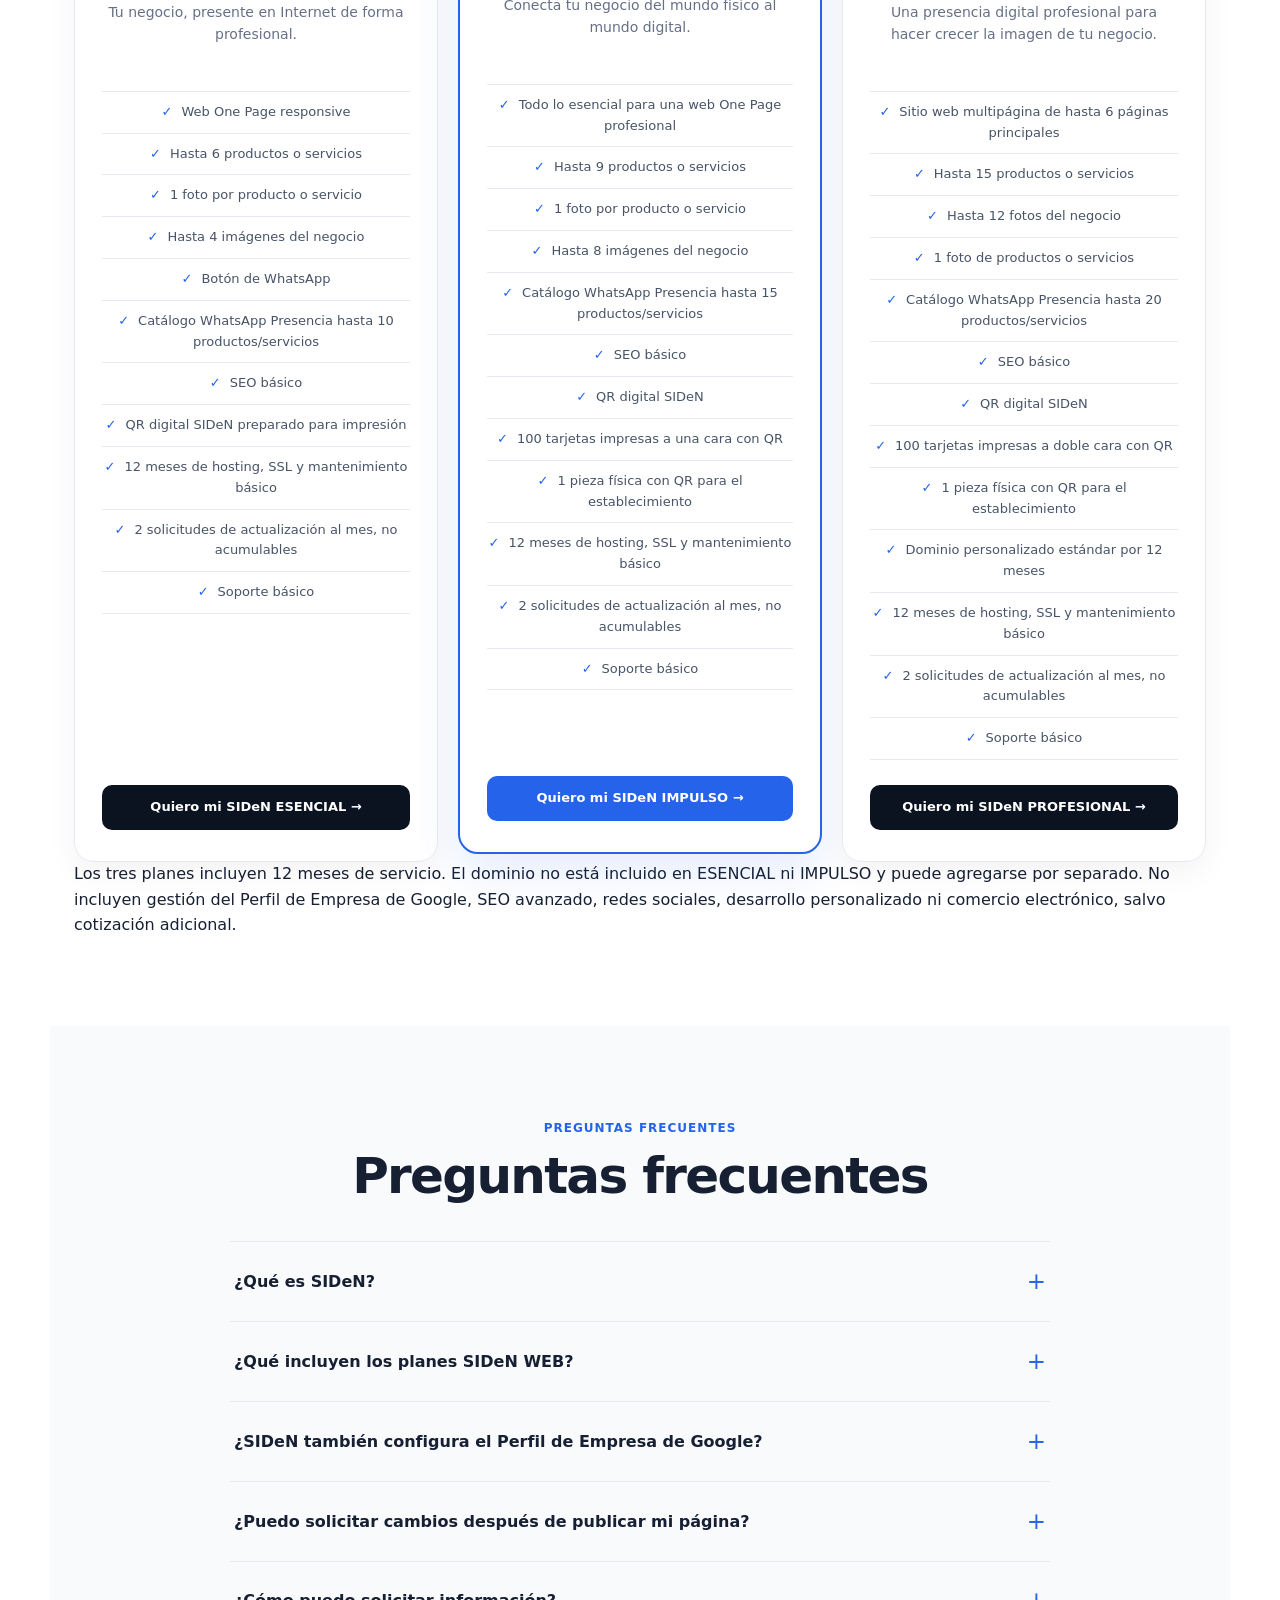
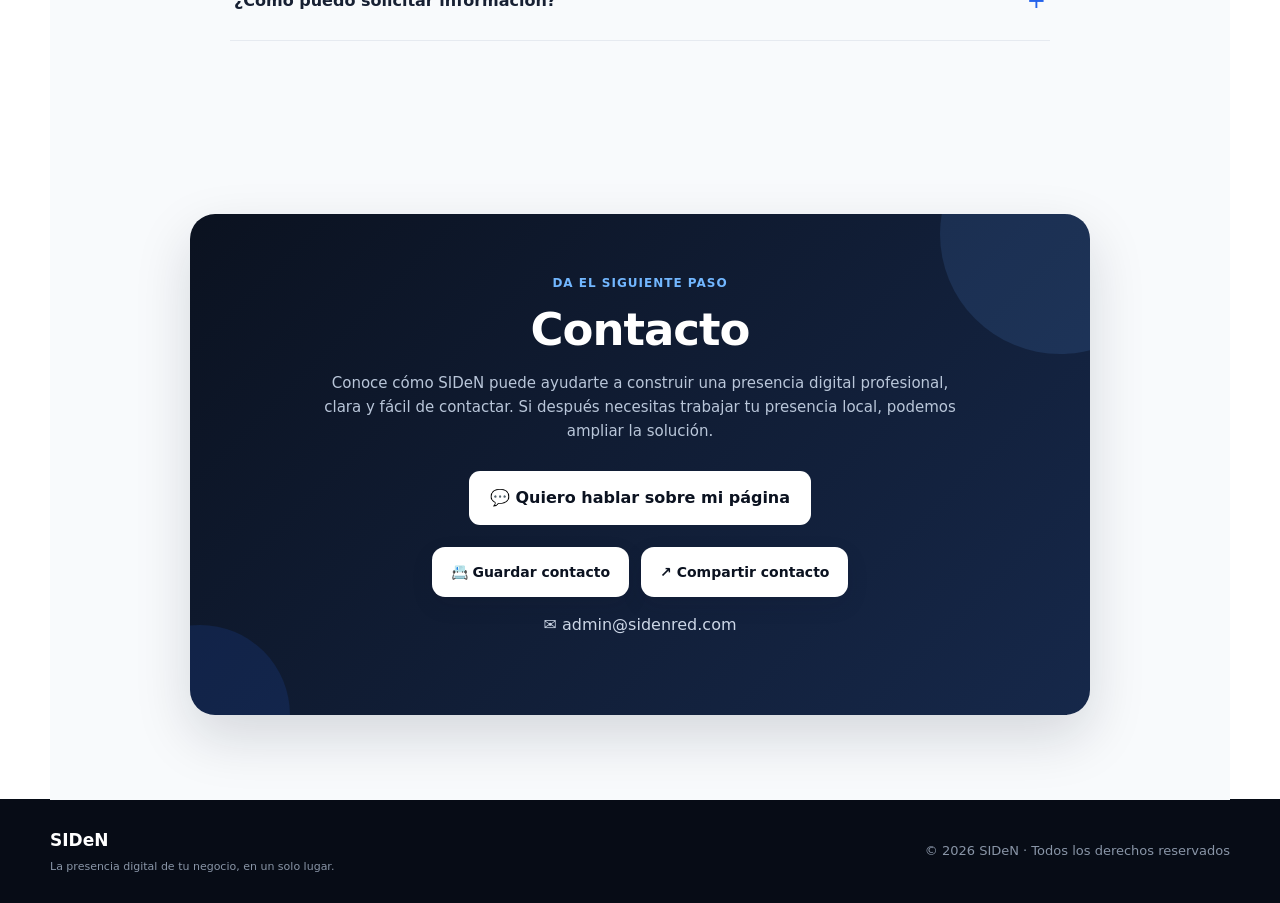
==== commit c5f66cd3: "Eliminar sección independiente SIDeN del sitio comercial" ====
--- a/index.html
+++ b/index.html
@@ -40,7 +40,7 @@
 <section id="servicios" data-module="servicios"><h2 id="titulo-servicios">Nuestros servicios</h2><div id="lista-servicios" class="services"></div></section>
 <section id="resenas-google" data-module="resenas-google" class="google-reviews-section" hidden aria-labelledby="titulo-resenas-google"><div class="section-heading"><span class="section-kicker">Opiniones</span><h2 id="titulo-resenas-google">Lo que dicen nuestros clientes</h2><p id="subtitulo-resenas-google">Opiniones de quienes han confiado en nosotros.</p></div><div class="google-reviews-carousel"><button id="resenas-anterior" class="google-reviews-arrow" type="button" aria-label="Ver reseñas anteriores" hidden>‹</button><div id="lista-resenas-google" class="google-reviews-grid" aria-label="Reseñas de clientes"></div><button id="resenas-siguiente" class="google-reviews-arrow" type="button" aria-label="Ver más reseñas" hidden>›</button></div><div class="google-reviews-actions"><a id="enlace-resenas-google" class="google-reviews-link" target="_blank" rel="noopener noreferrer" hidden>Ver reseñas en Google ↗</a></div></section>
 <section id="proceso" data-module="proceso" class="process-section" hidden><h2 id="titulo-proceso">Cómo trabajamos</h2><div id="lista-proceso" class="services"></div></section>
-<section id="identidad" data-module="identidad" class="content-split content-split-media-left" hidden><div class="split-media"><img id="imagen-identidad" alt="" loading="lazy" hidden></div><div class="split-content"><h2 id="titulo-identidad">Quiénes somos</h2><div id="contenido-identidad" class="split-text"></div></div></section>
+
 <section id="filosofia" data-module="filosofia" class="content-split content-split-media-right" hidden><div class="split-content"><h2 id="titulo-filosofia">Nuestra filosofía</h2><div id="contenido-filosofia" class="split-text"></div></div><div class="split-media"><img id="imagen-filosofia" alt="" loading="lazy" hidden></div></section>
 <section id="soluciones" data-module="soluciones" class="plans-section"><div class="section-heading"><span class="section-kicker">Soluciones SIDeN WEB</span><h2>Elige el nivel de presencia web que mejor se adapta a tu negocio.</h2><p>Tres soluciones claras para empezar con una base profesional y crecer cuando tu negocio lo necesite.</p></div><div class="plans-grid"><article class="plan-card"><span class="plan-label">SIDeN WEB</span><h3>ESENCIAL</h3><p>Tu negocio, presente en Internet de forma profesional.</p><ul><li>Web One Page responsive</li><li>Hasta 6 productos o servicios</li><li>1 foto por producto o servicio</li><li>Hasta 4 imágenes del negocio</li><li>Botón de WhatsApp</li><li>Catálogo WhatsApp Presencia hasta 10 productos/servicios</li><li>SEO básico</li><li>QR digital SIDeN preparado para impresión</li><li>12 meses de hosting, SSL y mantenimiento básico</li><li>2 solicitudes de actualización al mes, no acumulables</li><li>Soporte básico</li></ul><a href="https://wa.me/50371887451?text=Hola%20SIDeN%2C%20estoy%20interesado%20en%20el%20plan%20SIDeN%20WEB%20ESENCIAL.%20Me%20gustar%C3%ADa%20recibir%20informaci%C3%B3n." class="plan-link" target="_blank" rel="noopener noreferrer">Quiero mi SIDeN ESENCIAL →</a></article><article class="plan-card featured"><span class="plan-label">SIDeN WEB</span><div class="plan-badge">Recomendado</div><h3>IMPULSO ⭐</h3><p>Conecta tu negocio del mundo físico al mundo digital.</p><ul><li>Todo lo esencial para una web One Page profesional</li><li>Hasta 9 productos o servicios</li><li>1 foto por producto o servicio</li><li>Hasta 8 imágenes del negocio</li><li>Catálogo WhatsApp Presencia hasta 15 productos/servicios</li><li>SEO básico</li><li>QR digital SIDeN</li><li>100 tarjetas impresas a una cara con QR</li><li>1 pieza física con QR para el establecimiento</li><li>12 meses de hosting, SSL y mantenimiento básico</li><li>2 solicitudes de actualización al mes, no acumulables</li><li>Soporte básico</li></ul><a href="https://wa.me/50371887451?text=Hola%20SIDeN%2C%20estoy%20interesado%20en%20el%20plan%20SIDeN%20WEB%20IMPULSO.%20Me%20gustar%C3%ADa%20recibir%20informaci%C3%B3n." class="plan-link" target="_blank" rel="noopener noreferrer">Quiero mi SIDeN IMPULSO →</a></article><article class="plan-card"><span class="plan-label">SIDeN WEB</span><h3>PROFESIONAL</h3><p>Una presencia digital profesional para hacer crecer la imagen de tu negocio.</p><ul><li>Sitio web multipágina de hasta 6 páginas principales</li><li>Hasta 15 productos o servicios</li><li>Hasta 12 fotos del negocio</li><li>1 foto de productos o servicios</li><li>Catálogo WhatsApp Presencia hasta 20 productos/servicios</li><li>SEO básico</li><li>QR digital SIDeN</li><li>100 tarjetas impresas a doble cara con QR</li><li>1 pieza física con QR para el establecimiento</li><li>Dominio personalizado estándar por 12 meses</li><li>12 meses de hosting, SSL y mantenimiento básico</li><li>2 solicitudes de actualización al mes, no acumulables</li><li>Soporte básico</li></ul><a href="https://wa.me/50371887451?text=Hola%20SIDeN%2C%20estoy%20interesado%20en%20el%20plan%20SIDeN%20WEB%20PROFESIONAL.%20Me%20gustar%C3%ADa%20recibir%20informaci%C3%B3n." class="plan-link" target="_blank" rel="noopener noreferrer">Quiero mi SIDeN PROFESIONAL →</a></article></div><p class="plans-note">Los tres planes incluyen 12 meses de servicio. El dominio no está incluido en ESENCIAL ni IMPULSO y puede agregarse por separado. No incluyen gestión del Perfil de Empresa de Google, SEO avanzado, redes sociales, desarrollo personalizado ni comercio electrónico, salvo cotización adicional.</p></section>
 <section id="faq" data-module="faq" class="faq-section"><div class="section-heading"><span class="section-kicker">Preguntas frecuentes</span><h2 id="titulo-faq">Lo que normalmente quieres saber antes de empezar.</h2></div><div id="lista-faq" class="faq-list"><details><summary>¿Necesito saber de tecnología para tener una página web?</summary><p>No. SIDeN se encarga de la parte técnica y organiza la información para que tu presencia sea clara y fácil de utilizar.</p></details><details><summary>¿La página funciona en celulares?</summary><p>Sí. El diseño se plantea para adaptarse a celulares, tablets y computadoras.</p></details><details><summary>¿El SEO incluido en los planes es SEO local?</summary><p>Los planes Web incluyen SEO básico. La gestión de Perfil de Empresa de Google y los servicios de SEO local forman parte de soluciones adicionales y no están incluidos en estos planes.</p></details><details><summary>¿Puedo conectar WhatsApp?</summary><p>Sí. Los planes Web incluyen un botón de WhatsApp para facilitar el contacto directo. Además, cada plan contempla un catálogo de WhatsApp Presencia con el límite indicado en su alcance.</p></details><details><summary>¿Puedo agregar más cosas después?</summary><p>Sí. La idea es construir una base que pueda crecer con las necesidades de tu negocio. Las funciones adicionales pueden cotizarse por separado.</p></details><details><summary>¿Cuánto tiempo dura el servicio?</summary><p>Los planes se contratan por 12 meses e incluyen hosting, SSL, mantenimiento básico, soporte básico y las condiciones de actualización indicadas en cada plan. La renovación anual se realiza para continuar con el servicio.</p></details></div></section>
--- a/css/style.css
+++ b/css/style.css
@@ -276,9 +276,6 @@
 .location-section-heading h2{margin-bottom:12px}
 .location-section-heading p{color:var(--muted);font-size:15px}
 .location{max-width:980px!important;padding:0!important;display:grid;grid-template-columns:minmax(260px,.72fr) minmax(0,1.28fr);gap:0;overflow:hidden;text-align:left}
-.location.location-no-map{grid-template-columns:minmax(0,1fr);max-width:760px!important}
-.location.location-no-map .location-info{width:100%;padding:30px 32px}
-.location.location-no-map .location-hours{max-width:100%}
 .location-info{padding:34px 32px;display:flex;flex-direction:column;align-items:flex-start;justify-content:center}
 .location-address{font-size:18px;font-weight:800;margin-bottom:5px}
 .location-info>p:not(.location-address){color:var(--muted);font-size:14px;margin-bottom:8px}
@@ -289,8 +286,6 @@
 @media(max-width:700px){
   .location{grid-template-columns:1fr}
   .location-info{padding:27px 22px}
-  .location.location-no-map{max-width:620px!important}
-  .location.location-no-map .location-info{padding:25px 22px}
   .google-map-wrap,.google-map-wrap iframe{min-height:300px}
 }
 
@@ -416,17 +411,6 @@
     object-fit:cover;
   }
 }
-
-
-/* SIDeN LOCATION — horarios configurables */
-.location-hours{width:100%;margin:14px 0 2px;color:var(--muted);font-size:14px;line-height:1.5}
-.location-hours-row{display:grid;grid-template-columns:minmax(82px,.7fr) minmax(0,1.3fr);gap:12px;padding:7px 0;border-bottom:1px solid var(--border)}
-.location-hours-row:last-child{border-bottom:0}
-.location-hours-day{font-weight:800;color:var(--text,var(--navy))}
-.location-hours-times{text-align:left}
-.location-hours-legacy{margin:0}
-@media(max-width:700px){.location-hours-row{grid-template-columns:minmax(75px,.75fr) minmax(0,1.25fr);gap:8px}}
-
 
 /* SIDeN — reseñas de Google configurables: carrusel responsive */
 .google-reviews-section{padding:76px 6%;background:var(--surface-soft,#f8fafc)}
@@ -474,6 +458,4 @@
 
 /* La propiedad hidden debe prevalecer sobre los estilos display de los botones. */
 .contact-action-siden[hidden],
-.contact-actions-siden[hidden]{
-  display:none!important;
-}
+.contact-actions-siden[hidden]{display:none!important;}
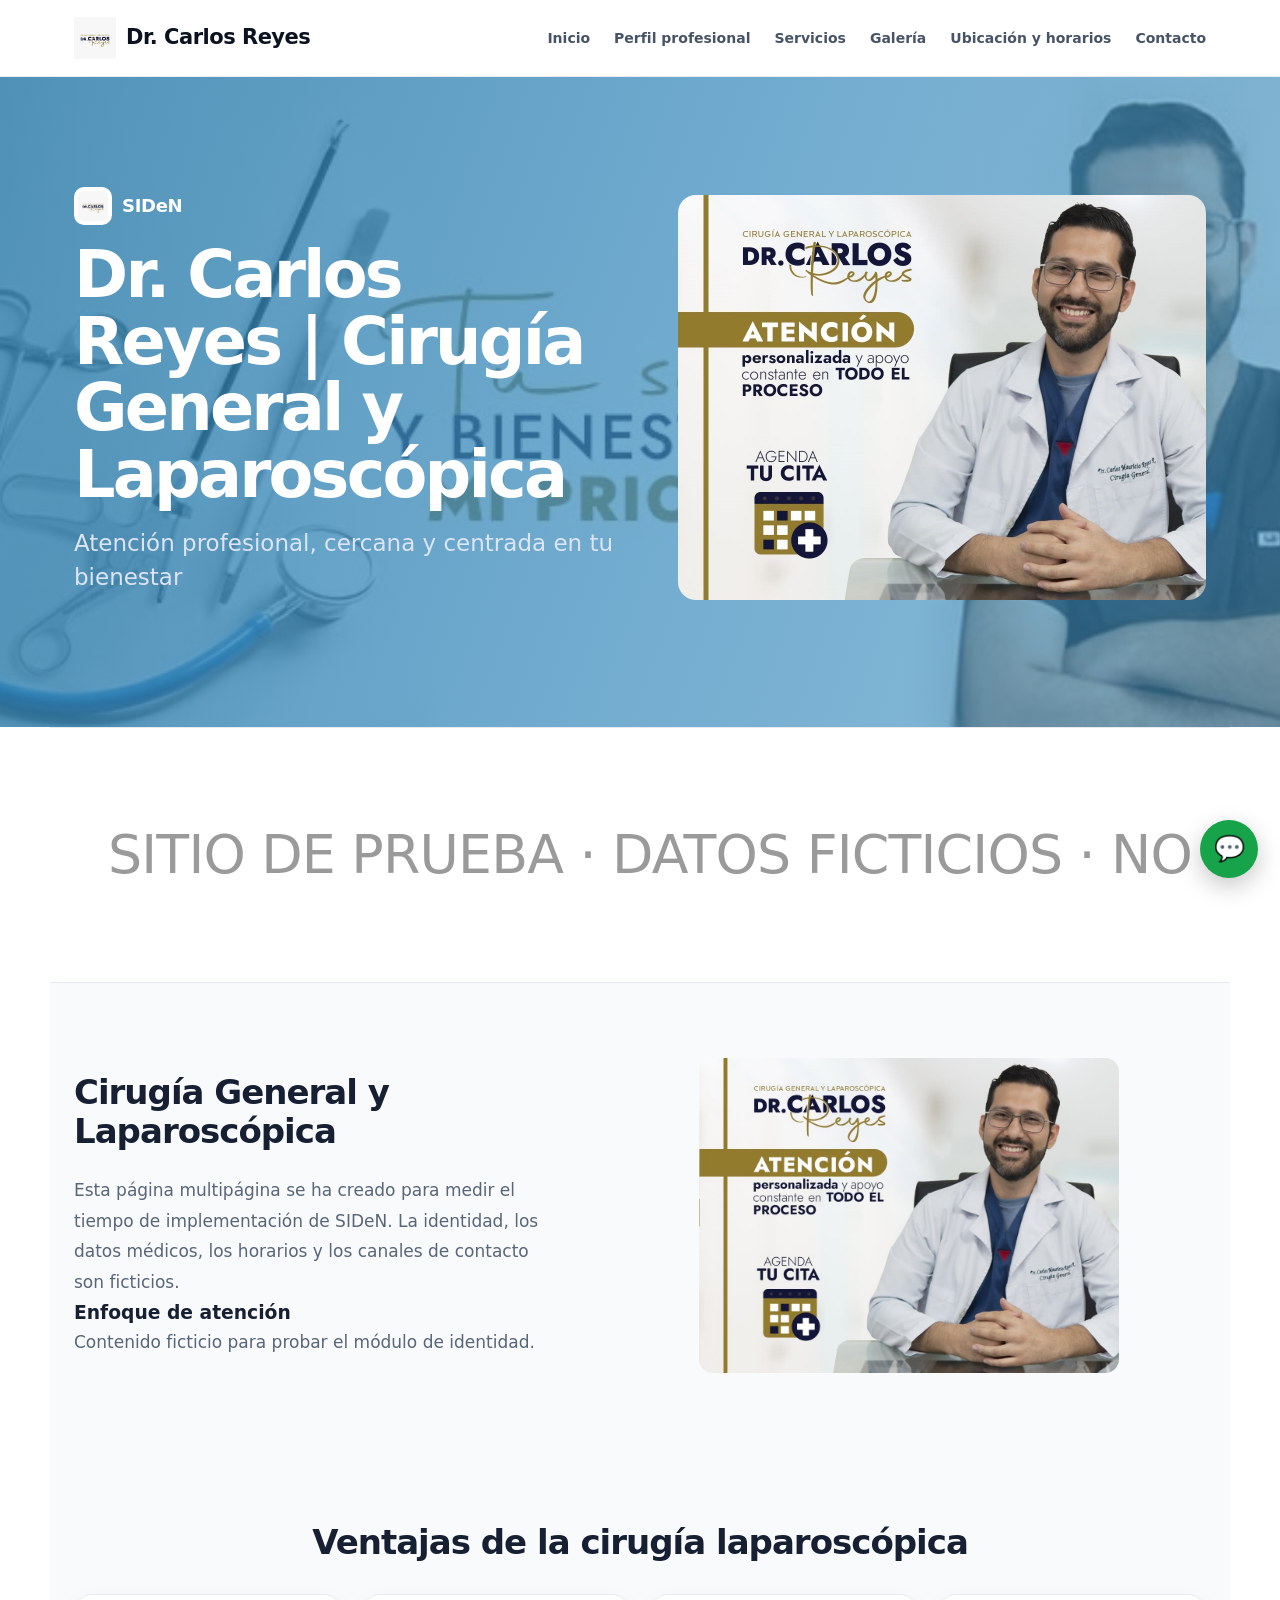
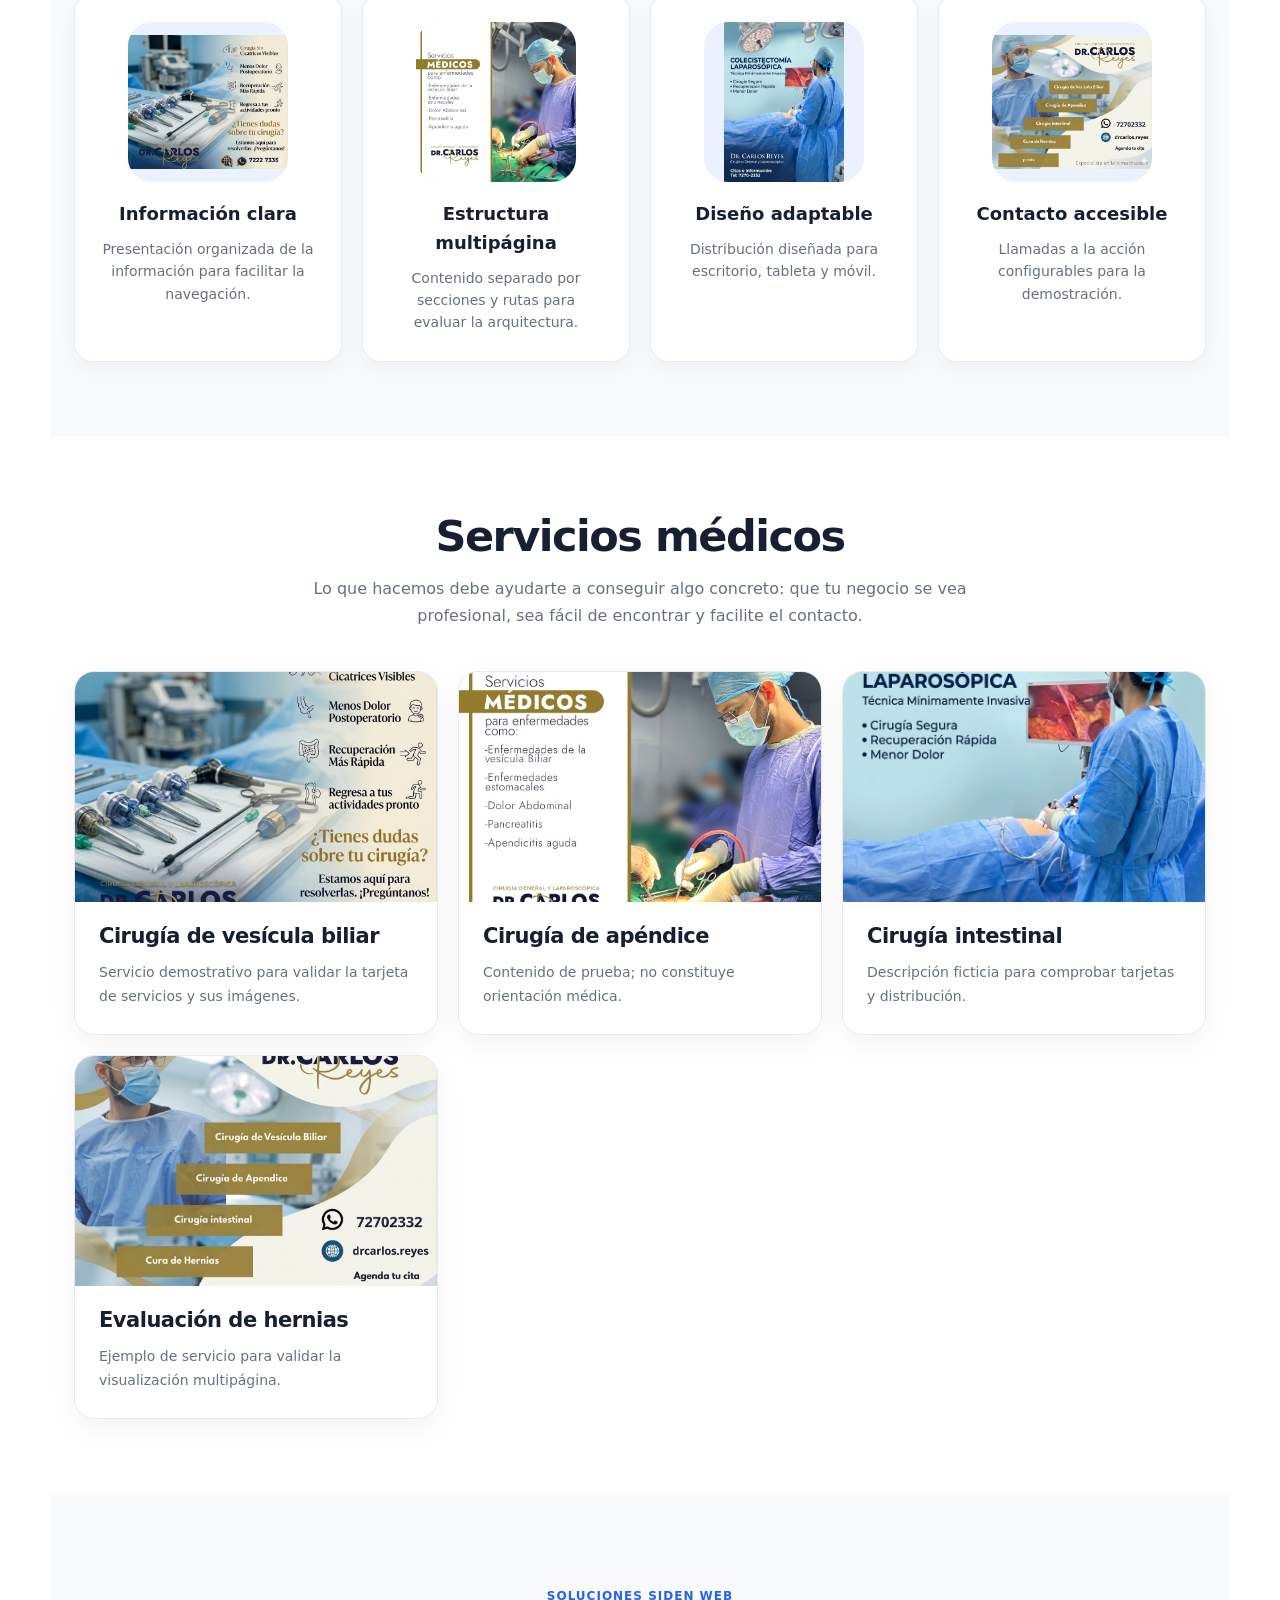
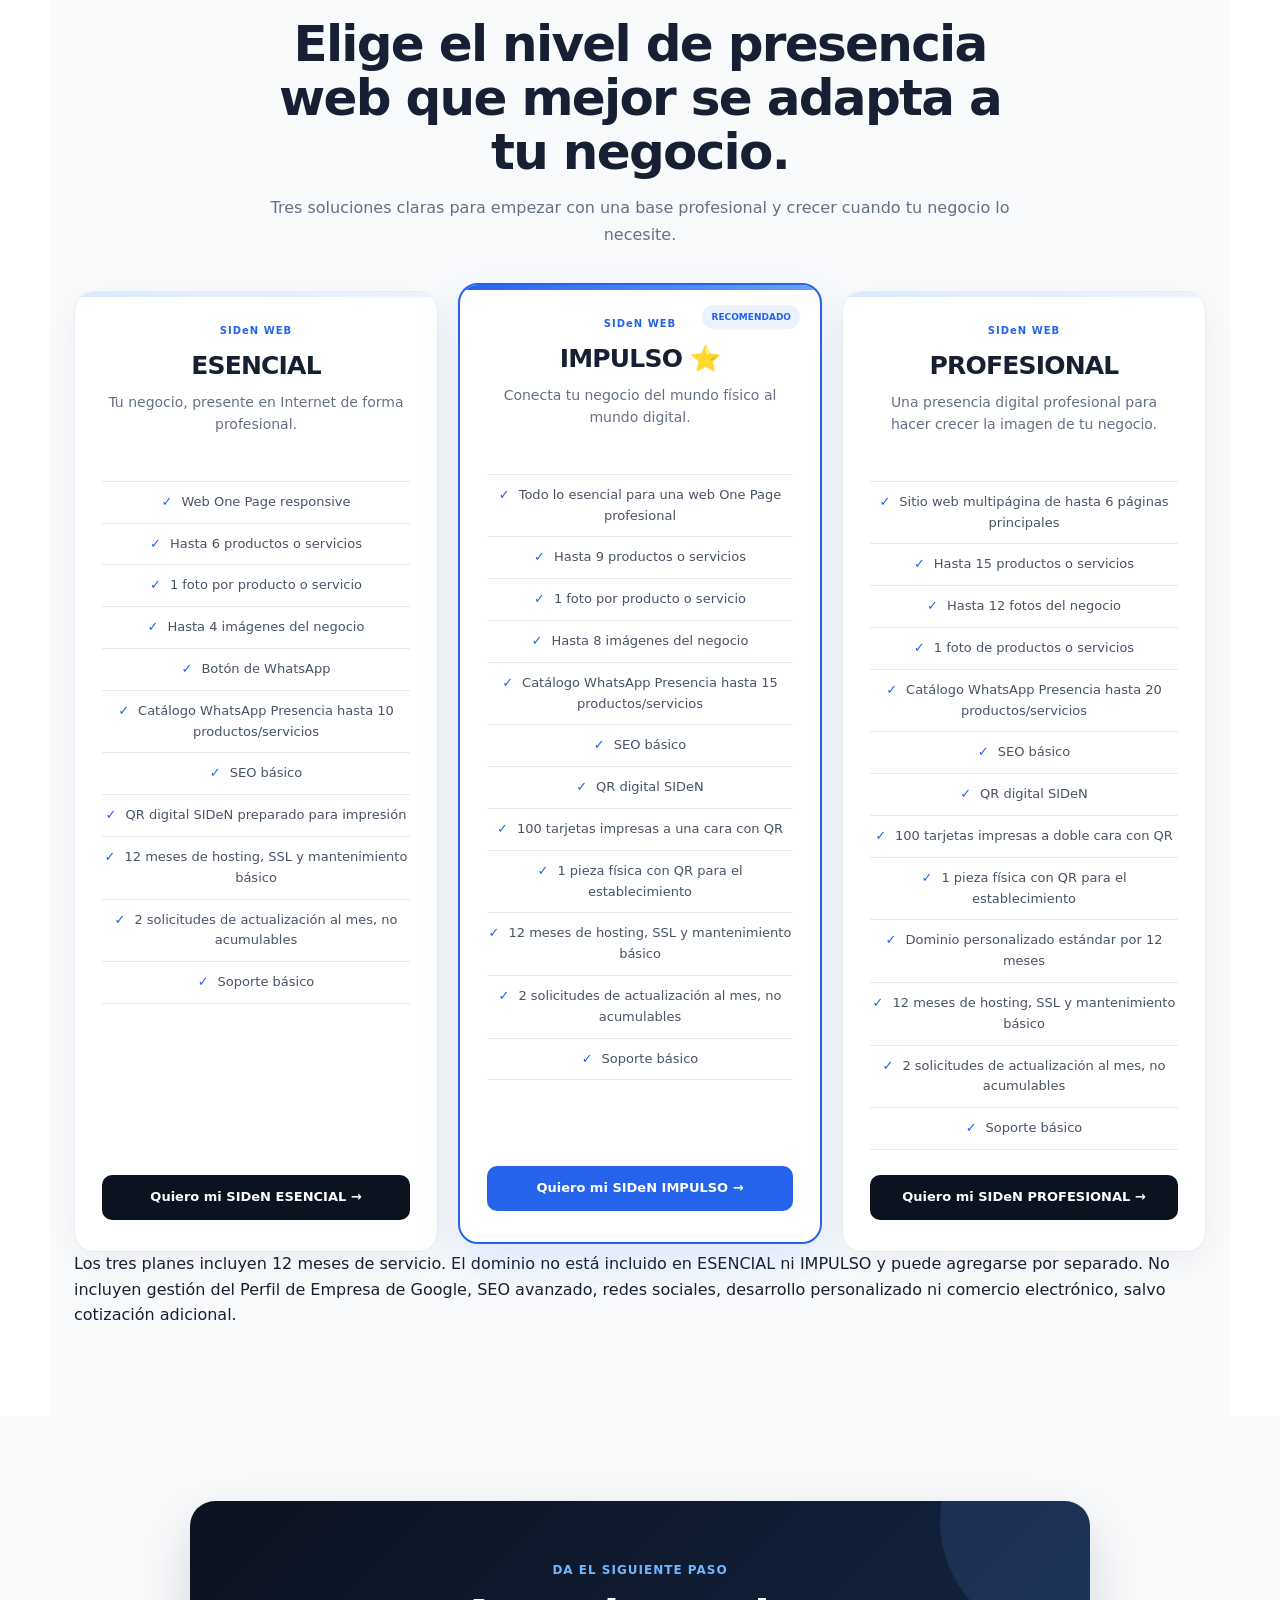
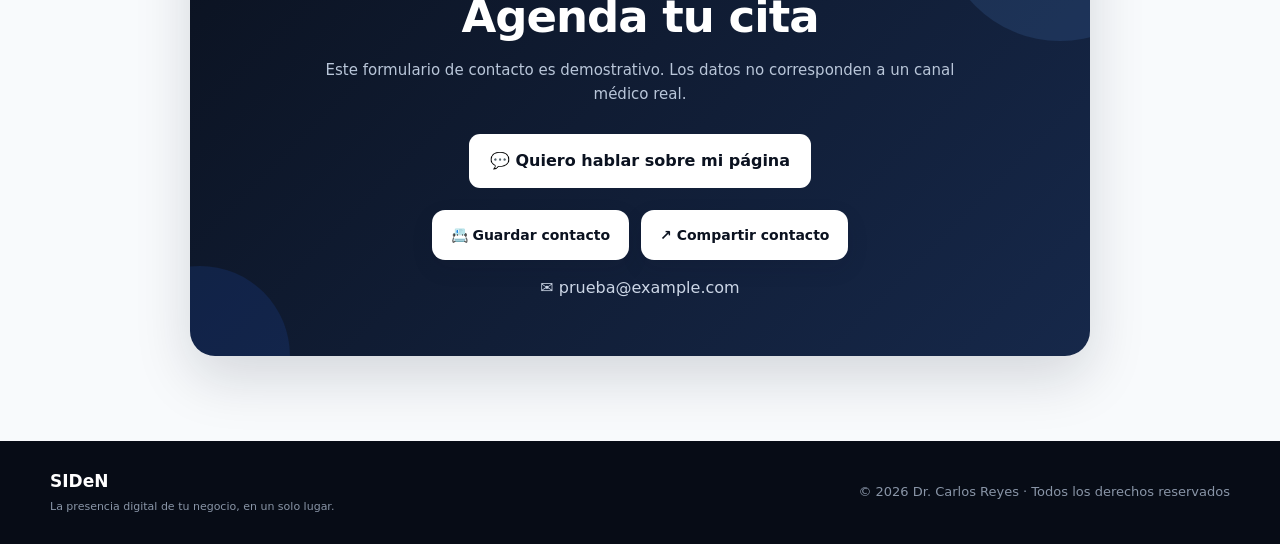
==== commit 613ee5cf: "Add configurable social network links to contact section" ====
--- a/index.html
+++ b/index.html
@@ -40,15 +40,15 @@
 <section id="servicios" data-module="servicios"><h2 id="titulo-servicios">Nuestros servicios</h2><div id="lista-servicios" class="services"></div></section>
 <section id="resenas-google" data-module="resenas-google" class="google-reviews-section" hidden aria-labelledby="titulo-resenas-google"><div class="section-heading"><span class="section-kicker">Opiniones</span><h2 id="titulo-resenas-google">Lo que dicen nuestros clientes</h2><p id="subtitulo-resenas-google">Opiniones de quienes han confiado en nosotros.</p></div><div class="google-reviews-carousel"><button id="resenas-anterior" class="google-reviews-arrow" type="button" aria-label="Ver reseñas anteriores" hidden>‹</button><div id="lista-resenas-google" class="google-reviews-grid" aria-label="Reseñas de clientes"></div><button id="resenas-siguiente" class="google-reviews-arrow" type="button" aria-label="Ver más reseñas" hidden>›</button></div><div class="google-reviews-actions"><a id="enlace-resenas-google" class="google-reviews-link" target="_blank" rel="noopener noreferrer" hidden>Ver reseñas en Google ↗</a></div></section>
 <section id="proceso" data-module="proceso" class="process-section" hidden><h2 id="titulo-proceso">Cómo trabajamos</h2><div id="lista-proceso" class="services"></div></section>
-
+<section id="identidad" data-module="identidad" class="content-split content-split-media-left" hidden><div class="split-media"><img id="imagen-identidad" alt="" loading="lazy" hidden></div><div class="split-content"><h2 id="titulo-identidad">Quiénes somos</h2><div id="contenido-identidad" class="split-text"></div></div></section>
 <section id="filosofia" data-module="filosofia" class="content-split content-split-media-right" hidden><div class="split-content"><h2 id="titulo-filosofia">Nuestra filosofía</h2><div id="contenido-filosofia" class="split-text"></div></div><div class="split-media"><img id="imagen-filosofia" alt="" loading="lazy" hidden></div></section>
 <section id="soluciones" data-module="soluciones" class="plans-section"><div class="section-heading"><span class="section-kicker">Soluciones SIDeN WEB</span><h2>Elige el nivel de presencia web que mejor se adapta a tu negocio.</h2><p>Tres soluciones claras para empezar con una base profesional y crecer cuando tu negocio lo necesite.</p></div><div class="plans-grid"><article class="plan-card"><span class="plan-label">SIDeN WEB</span><h3>ESENCIAL</h3><p>Tu negocio, presente en Internet de forma profesional.</p><ul><li>Web One Page responsive</li><li>Hasta 6 productos o servicios</li><li>1 foto por producto o servicio</li><li>Hasta 4 imágenes del negocio</li><li>Botón de WhatsApp</li><li>Catálogo WhatsApp Presencia hasta 10 productos/servicios</li><li>SEO básico</li><li>QR digital SIDeN preparado para impresión</li><li>12 meses de hosting, SSL y mantenimiento básico</li><li>2 solicitudes de actualización al mes, no acumulables</li><li>Soporte básico</li></ul><a href="https://wa.me/50371887451?text=Hola%20SIDeN%2C%20estoy%20interesado%20en%20el%20plan%20SIDeN%20WEB%20ESENCIAL.%20Me%20gustar%C3%ADa%20recibir%20informaci%C3%B3n." class="plan-link" target="_blank" rel="noopener noreferrer">Quiero mi SIDeN ESENCIAL →</a></article><article class="plan-card featured"><span class="plan-label">SIDeN WEB</span><div class="plan-badge">Recomendado</div><h3>IMPULSO ⭐</h3><p>Conecta tu negocio del mundo físico al mundo digital.</p><ul><li>Todo lo esencial para una web One Page profesional</li><li>Hasta 9 productos o servicios</li><li>1 foto por producto o servicio</li><li>Hasta 8 imágenes del negocio</li><li>Catálogo WhatsApp Presencia hasta 15 productos/servicios</li><li>SEO básico</li><li>QR digital SIDeN</li><li>100 tarjetas impresas a una cara con QR</li><li>1 pieza física con QR para el establecimiento</li><li>12 meses de hosting, SSL y mantenimiento básico</li><li>2 solicitudes de actualización al mes, no acumulables</li><li>Soporte básico</li></ul><a href="https://wa.me/50371887451?text=Hola%20SIDeN%2C%20estoy%20interesado%20en%20el%20plan%20SIDeN%20WEB%20IMPULSO.%20Me%20gustar%C3%ADa%20recibir%20informaci%C3%B3n." class="plan-link" target="_blank" rel="noopener noreferrer">Quiero mi SIDeN IMPULSO →</a></article><article class="plan-card"><span class="plan-label">SIDeN WEB</span><h3>PROFESIONAL</h3><p>Una presencia digital profesional para hacer crecer la imagen de tu negocio.</p><ul><li>Sitio web multipágina de hasta 6 páginas principales</li><li>Hasta 15 productos o servicios</li><li>Hasta 12 fotos del negocio</li><li>1 foto de productos o servicios</li><li>Catálogo WhatsApp Presencia hasta 20 productos/servicios</li><li>SEO básico</li><li>QR digital SIDeN</li><li>100 tarjetas impresas a doble cara con QR</li><li>1 pieza física con QR para el establecimiento</li><li>Dominio personalizado estándar por 12 meses</li><li>12 meses de hosting, SSL y mantenimiento básico</li><li>2 solicitudes de actualización al mes, no acumulables</li><li>Soporte básico</li></ul><a href="https://wa.me/50371887451?text=Hola%20SIDeN%2C%20estoy%20interesado%20en%20el%20plan%20SIDeN%20WEB%20PROFESIONAL.%20Me%20gustar%C3%ADa%20recibir%20informaci%C3%B3n." class="plan-link" target="_blank" rel="noopener noreferrer">Quiero mi SIDeN PROFESIONAL →</a></article></div><p class="plans-note">Los tres planes incluyen 12 meses de servicio. El dominio no está incluido en ESENCIAL ni IMPULSO y puede agregarse por separado. No incluyen gestión del Perfil de Empresa de Google, SEO avanzado, redes sociales, desarrollo personalizado ni comercio electrónico, salvo cotización adicional.</p></section>
 <section id="faq" data-module="faq" class="faq-section"><div class="section-heading"><span class="section-kicker">Preguntas frecuentes</span><h2 id="titulo-faq">Lo que normalmente quieres saber antes de empezar.</h2></div><div id="lista-faq" class="faq-list"><details><summary>¿Necesito saber de tecnología para tener una página web?</summary><p>No. SIDeN se encarga de la parte técnica y organiza la información para que tu presencia sea clara y fácil de utilizar.</p></details><details><summary>¿La página funciona en celulares?</summary><p>Sí. El diseño se plantea para adaptarse a celulares, tablets y computadoras.</p></details><details><summary>¿El SEO incluido en los planes es SEO local?</summary><p>Los planes Web incluyen SEO básico. La gestión de Perfil de Empresa de Google y los servicios de SEO local forman parte de soluciones adicionales y no están incluidos en estos planes.</p></details><details><summary>¿Puedo conectar WhatsApp?</summary><p>Sí. Los planes Web incluyen un botón de WhatsApp para facilitar el contacto directo. Además, cada plan contempla un catálogo de WhatsApp Presencia con el límite indicado en su alcance.</p></details><details><summary>¿Puedo agregar más cosas después?</summary><p>Sí. La idea es construir una base que pueda crecer con las necesidades de tu negocio. Las funciones adicionales pueden cotizarse por separado.</p></details><details><summary>¿Cuánto tiempo dura el servicio?</summary><p>Los planes se contratan por 12 meses e incluyen hosting, SSL, mantenimiento básico, soporte básico y las condiciones de actualización indicadas en cada plan. La renovación anual se realiza para continuar con el servicio.</p></details></div></section>
 <section id="productos" data-module="productos"><h2 id="titulo-productos">Productos destacados</h2><a id="catalogo-negocio" class="catalog-button" target="_blank" rel="noopener noreferrer">📲 Ver catálogo completo</a><div id="lista-productos" class="products"></div></section>
 <section id="menu" data-module="menu"><h2 id="titulo-menu">Nuestro menú</h2><div id="lista-menu" class="menu-grid"></div></section>
 <section id="galeria" data-module="galeria"><h2 id="titulo-galeria">Galería</h2><div id="lista-galeria" class="gallery"></div></section>
-<section id="ubicacion" data-module="ubicacion"><div class="location-section-heading"><span class="section-kicker">Ubicación</span><h2 id="titulo-ubicacion">__LOCATION_TITLE__</h2><p id="texto-ubicacion">Encuentra nuestro establecimiento y consulta cómo llegar.</p></div><div class="location"><div class="location-info"><p class="location-address"><span aria-hidden="true">📍</span> <span id="ciudad-negocio">__CITY__</span></p><p id="direccion-linea">__ADDRESS__</p><p id="horario-ubicacion"></p><p class="location-phone" id="telefono-ubicacion"><span aria-hidden="true">📞</span> <span id="telefono-negocio">__PHONE__</span></p><a id="maps-negocio" class="location-button" target="_blank" rel="noopener noreferrer">📍 Cómo llegar</a></div><div id="mapa-google" class="google-map-wrap"><iframe id="mapa-google-iframe" src="__MAP_EMBED_URL__" title="Mapa de ubicación del negocio" loading="lazy" referrerpolicy="no-referrer-when-downgrade" allowfullscreen></iframe></div></div></section>
-<section id="contacto" class="contact conversion-contact" data-module="contacto"><div class="cta-panel"><span class="section-kicker">Da el siguiente paso</span><h2 id="titulo-contacto">¿Listo para mejorar la presencia digital de tu negocio?</h2><p id="texto-contacto">Conoce cómo SIDeN puede ayudarte a presentar tu negocio de forma profesional, visible y fácil de contactar.</p><a id="whatsapp-final" class="whatsapp" target="_blank" rel="noopener noreferrer">💬 Quiero hablar sobre mi página</a><div class="contact-actions-siden"><button id="guardar-contacto" type="button" class="contact-action-siden contact-save">📇 Guardar contacto</button><button id="compartir-negocio" type="button" class="contact-action-siden contact-share">↗ Compartir contacto</button></div><a id="email-negocio" class="contact-email" hidden></a><div class="social"><a id="facebook-negocio" target="_blank" rel="noopener noreferrer">Facebook</a><a id="instagram-negocio" target="_blank" rel="noopener noreferrer">Instagram</a></div></div></section>
+<section id="ubicacion" data-module="ubicacion"><div class="location-section-heading"><span class="section-kicker">Ubicación</span><h2 id="titulo-ubicacion">__LOCATION_TITLE__</h2><p id="texto-ubicacion">Encuentra nuestro establecimiento y consulta cómo llegar.</p></div><div class="location"><div class="location-info"><p class="location-address"><span aria-hidden="true">📍</span> <span id="ciudad-negocio">__CITY__</span></p><p id="direccion-linea">__ADDRESS__</p><div id="horario-ubicacion" class="location-hours" hidden aria-label="Horarios de atención"></div><p class="location-phone" id="telefono-ubicacion"><span aria-hidden="true">📞</span> <span id="telefono-negocio">__PHONE__</span></p><a id="maps-negocio" class="location-button" target="_blank" rel="noopener noreferrer">📍 Cómo llegar</a></div><div id="mapa-google" class="google-map-wrap"><iframe id="mapa-google-iframe" src="__MAP_EMBED_URL__" title="Mapa de ubicación del negocio" loading="lazy" referrerpolicy="no-referrer-when-downgrade" allowfullscreen></iframe></div></div></section>
+<section id="contacto" class="contact conversion-contact" data-module="contacto"><div class="cta-panel"><span class="section-kicker">Da el siguiente paso</span><h2 id="titulo-contacto">¿Listo para mejorar la presencia digital de tu negocio?</h2><p id="texto-contacto">Conoce cómo SIDeN puede ayudarte a presentar tu negocio de forma profesional, visible y fácil de contactar.</p><a id="whatsapp-final" class="whatsapp" target="_blank" rel="noopener noreferrer">💬 Quiero hablar sobre mi página</a><div class="contact-actions-siden"><button id="guardar-contacto" type="button" class="contact-action-siden contact-save">📇 Guardar contacto</button><button id="compartir-negocio" type="button" class="contact-action-siden contact-share">↗ Compartir contacto</button></div><a id="email-negocio" class="contact-email" hidden></a><div id="redes-sociales-negocio" class="social social-networks" aria-label="Redes sociales" hidden></div></div></section>
 </main>
 <a id="whatsapp-flotante" class="whatsapp-float" target="_blank" rel="noopener noreferrer" aria-label="Contactar por WhatsApp">💬</a>
 <footer><div class="footer-inner"><div><strong>SIDeN</strong><p>La presencia digital de tu negocio, en un solo lugar.</p></div><span>© <span id="anio-actual"></span> <span id="nombre-footer">__BUSINESS_NAME__</span> · Todos los derechos reservados</span></div></footer>
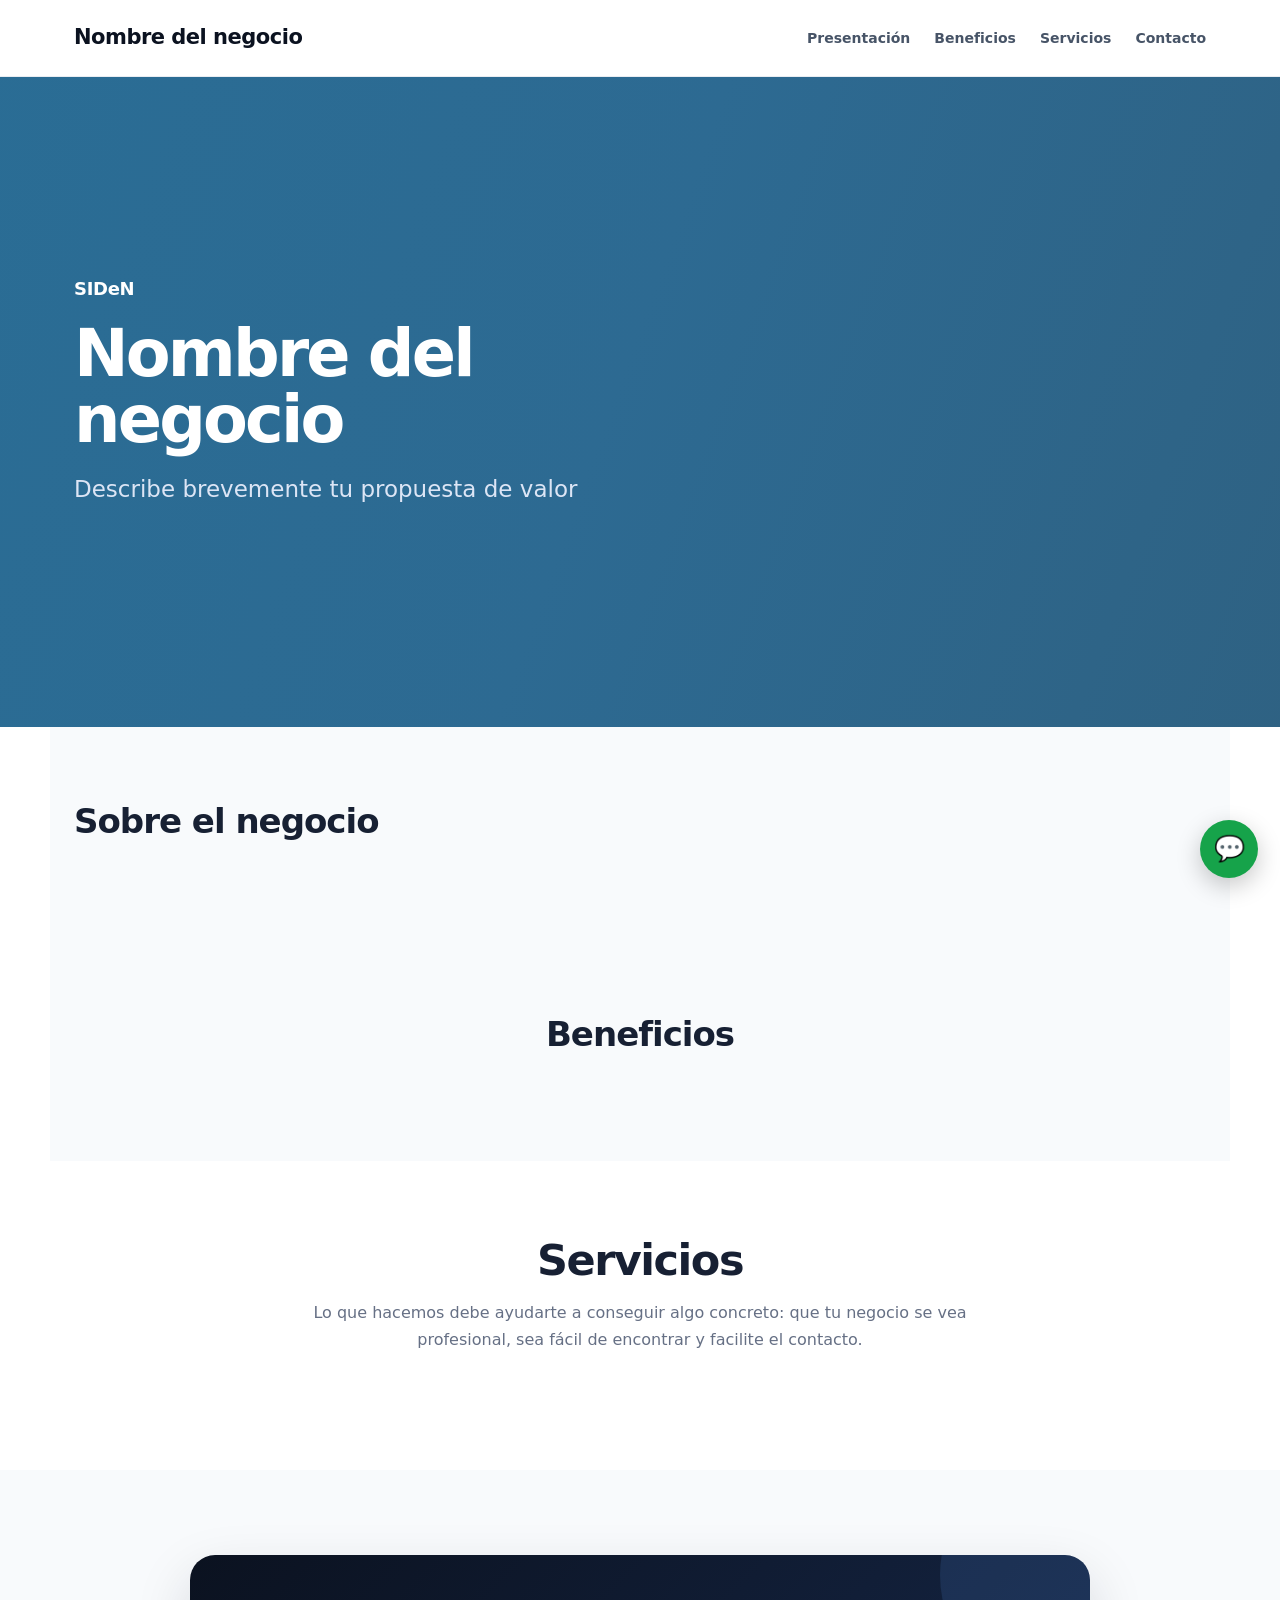
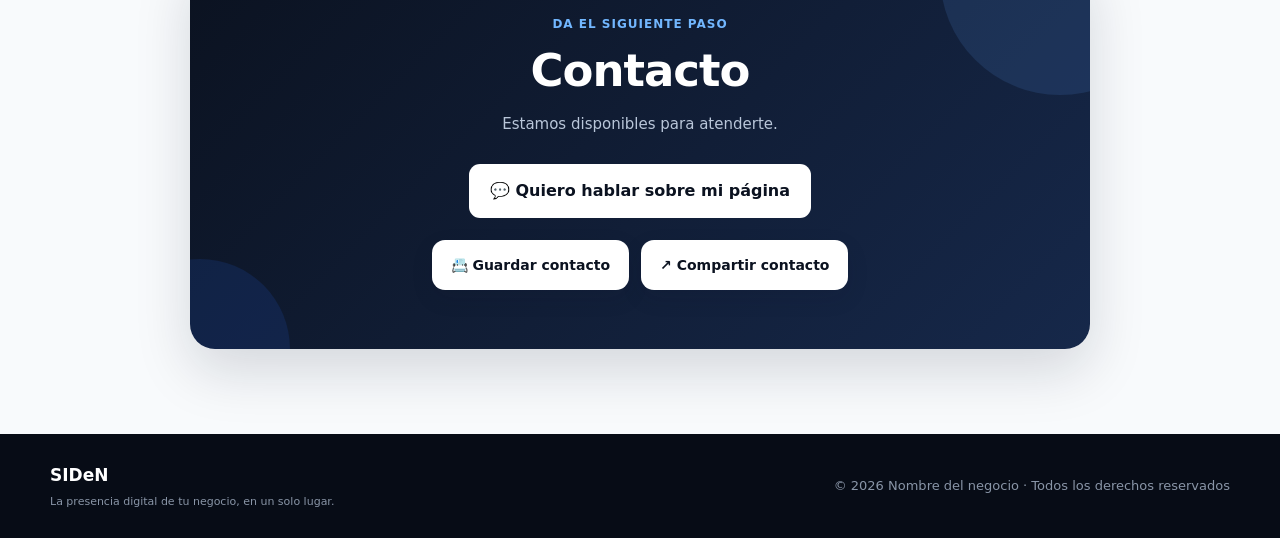
==== commit 3f9fe58b: "Add dynamic social networks container to SIDeN production site" ====
--- a/index.html
+++ b/index.html
@@ -40,14 +40,14 @@
 <section id="servicios" data-module="servicios"><h2 id="titulo-servicios">Nuestros servicios</h2><div id="lista-servicios" class="services"></div></section>
 <section id="resenas-google" data-module="resenas-google" class="google-reviews-section" hidden aria-labelledby="titulo-resenas-google"><div class="section-heading"><span class="section-kicker">Opiniones</span><h2 id="titulo-resenas-google">Lo que dicen nuestros clientes</h2><p id="subtitulo-resenas-google">Opiniones de quienes han confiado en nosotros.</p></div><div class="google-reviews-carousel"><button id="resenas-anterior" class="google-reviews-arrow" type="button" aria-label="Ver reseñas anteriores" hidden>‹</button><div id="lista-resenas-google" class="google-reviews-grid" aria-label="Reseñas de clientes"></div><button id="resenas-siguiente" class="google-reviews-arrow" type="button" aria-label="Ver más reseñas" hidden>›</button></div><div class="google-reviews-actions"><a id="enlace-resenas-google" class="google-reviews-link" target="_blank" rel="noopener noreferrer" hidden>Ver reseñas en Google ↗</a></div></section>
 <section id="proceso" data-module="proceso" class="process-section" hidden><h2 id="titulo-proceso">Cómo trabajamos</h2><div id="lista-proceso" class="services"></div></section>
-<section id="identidad" data-module="identidad" class="content-split content-split-media-left" hidden><div class="split-media"><img id="imagen-identidad" alt="" loading="lazy" hidden></div><div class="split-content"><h2 id="titulo-identidad">Quiénes somos</h2><div id="contenido-identidad" class="split-text"></div></div></section>
+
 <section id="filosofia" data-module="filosofia" class="content-split content-split-media-right" hidden><div class="split-content"><h2 id="titulo-filosofia">Nuestra filosofía</h2><div id="contenido-filosofia" class="split-text"></div></div><div class="split-media"><img id="imagen-filosofia" alt="" loading="lazy" hidden></div></section>
 <section id="soluciones" data-module="soluciones" class="plans-section"><div class="section-heading"><span class="section-kicker">Soluciones SIDeN WEB</span><h2>Elige el nivel de presencia web que mejor se adapta a tu negocio.</h2><p>Tres soluciones claras para empezar con una base profesional y crecer cuando tu negocio lo necesite.</p></div><div class="plans-grid"><article class="plan-card"><span class="plan-label">SIDeN WEB</span><h3>ESENCIAL</h3><p>Tu negocio, presente en Internet de forma profesional.</p><ul><li>Web One Page responsive</li><li>Hasta 6 productos o servicios</li><li>1 foto por producto o servicio</li><li>Hasta 4 imágenes del negocio</li><li>Botón de WhatsApp</li><li>Catálogo WhatsApp Presencia hasta 10 productos/servicios</li><li>SEO básico</li><li>QR digital SIDeN preparado para impresión</li><li>12 meses de hosting, SSL y mantenimiento básico</li><li>2 solicitudes de actualización al mes, no acumulables</li><li>Soporte básico</li></ul><a href="https://wa.me/50371887451?text=Hola%20SIDeN%2C%20estoy%20interesado%20en%20el%20plan%20SIDeN%20WEB%20ESENCIAL.%20Me%20gustar%C3%ADa%20recibir%20informaci%C3%B3n." class="plan-link" target="_blank" rel="noopener noreferrer">Quiero mi SIDeN ESENCIAL →</a></article><article class="plan-card featured"><span class="plan-label">SIDeN WEB</span><div class="plan-badge">Recomendado</div><h3>IMPULSO ⭐</h3><p>Conecta tu negocio del mundo físico al mundo digital.</p><ul><li>Todo lo esencial para una web One Page profesional</li><li>Hasta 9 productos o servicios</li><li>1 foto por producto o servicio</li><li>Hasta 8 imágenes del negocio</li><li>Catálogo WhatsApp Presencia hasta 15 productos/servicios</li><li>SEO básico</li><li>QR digital SIDeN</li><li>100 tarjetas impresas a una cara con QR</li><li>1 pieza física con QR para el establecimiento</li><li>12 meses de hosting, SSL y mantenimiento básico</li><li>2 solicitudes de actualización al mes, no acumulables</li><li>Soporte básico</li></ul><a href="https://wa.me/50371887451?text=Hola%20SIDeN%2C%20estoy%20interesado%20en%20el%20plan%20SIDeN%20WEB%20IMPULSO.%20Me%20gustar%C3%ADa%20recibir%20informaci%C3%B3n." class="plan-link" target="_blank" rel="noopener noreferrer">Quiero mi SIDeN IMPULSO →</a></article><article class="plan-card"><span class="plan-label">SIDeN WEB</span><h3>PROFESIONAL</h3><p>Una presencia digital profesional para hacer crecer la imagen de tu negocio.</p><ul><li>Sitio web multipágina de hasta 6 páginas principales</li><li>Hasta 15 productos o servicios</li><li>Hasta 12 fotos del negocio</li><li>1 foto de productos o servicios</li><li>Catálogo WhatsApp Presencia hasta 20 productos/servicios</li><li>SEO básico</li><li>QR digital SIDeN</li><li>100 tarjetas impresas a doble cara con QR</li><li>1 pieza física con QR para el establecimiento</li><li>Dominio personalizado estándar por 12 meses</li><li>12 meses de hosting, SSL y mantenimiento básico</li><li>2 solicitudes de actualización al mes, no acumulables</li><li>Soporte básico</li></ul><a href="https://wa.me/50371887451?text=Hola%20SIDeN%2C%20estoy%20interesado%20en%20el%20plan%20SIDeN%20WEB%20PROFESIONAL.%20Me%20gustar%C3%ADa%20recibir%20informaci%C3%B3n." class="plan-link" target="_blank" rel="noopener noreferrer">Quiero mi SIDeN PROFESIONAL →</a></article></div><p class="plans-note">Los tres planes incluyen 12 meses de servicio. El dominio no está incluido en ESENCIAL ni IMPULSO y puede agregarse por separado. No incluyen gestión del Perfil de Empresa de Google, SEO avanzado, redes sociales, desarrollo personalizado ni comercio electrónico, salvo cotización adicional.</p></section>
 <section id="faq" data-module="faq" class="faq-section"><div class="section-heading"><span class="section-kicker">Preguntas frecuentes</span><h2 id="titulo-faq">Lo que normalmente quieres saber antes de empezar.</h2></div><div id="lista-faq" class="faq-list"><details><summary>¿Necesito saber de tecnología para tener una página web?</summary><p>No. SIDeN se encarga de la parte técnica y organiza la información para que tu presencia sea clara y fácil de utilizar.</p></details><details><summary>¿La página funciona en celulares?</summary><p>Sí. El diseño se plantea para adaptarse a celulares, tablets y computadoras.</p></details><details><summary>¿El SEO incluido en los planes es SEO local?</summary><p>Los planes Web incluyen SEO básico. La gestión de Perfil de Empresa de Google y los servicios de SEO local forman parte de soluciones adicionales y no están incluidos en estos planes.</p></details><details><summary>¿Puedo conectar WhatsApp?</summary><p>Sí. Los planes Web incluyen un botón de WhatsApp para facilitar el contacto directo. Además, cada plan contempla un catálogo de WhatsApp Presencia con el límite indicado en su alcance.</p></details><details><summary>¿Puedo agregar más cosas después?</summary><p>Sí. La idea es construir una base que pueda crecer con las necesidades de tu negocio. Las funciones adicionales pueden cotizarse por separado.</p></details><details><summary>¿Cuánto tiempo dura el servicio?</summary><p>Los planes se contratan por 12 meses e incluyen hosting, SSL, mantenimiento básico, soporte básico y las condiciones de actualización indicadas en cada plan. La renovación anual se realiza para continuar con el servicio.</p></details></div></section>
 <section id="productos" data-module="productos"><h2 id="titulo-productos">Productos destacados</h2><a id="catalogo-negocio" class="catalog-button" target="_blank" rel="noopener noreferrer">📲 Ver catálogo completo</a><div id="lista-productos" class="products"></div></section>
 <section id="menu" data-module="menu"><h2 id="titulo-menu">Nuestro menú</h2><div id="lista-menu" class="menu-grid"></div></section>
 <section id="galeria" data-module="galeria"><h2 id="titulo-galeria">Galería</h2><div id="lista-galeria" class="gallery"></div></section>
-<section id="ubicacion" data-module="ubicacion"><div class="location-section-heading"><span class="section-kicker">Ubicación</span><h2 id="titulo-ubicacion">__LOCATION_TITLE__</h2><p id="texto-ubicacion">Encuentra nuestro establecimiento y consulta cómo llegar.</p></div><div class="location"><div class="location-info"><p class="location-address"><span aria-hidden="true">📍</span> <span id="ciudad-negocio">__CITY__</span></p><p id="direccion-linea">__ADDRESS__</p><div id="horario-ubicacion" class="location-hours" hidden aria-label="Horarios de atención"></div><p class="location-phone" id="telefono-ubicacion"><span aria-hidden="true">📞</span> <span id="telefono-negocio">__PHONE__</span></p><a id="maps-negocio" class="location-button" target="_blank" rel="noopener noreferrer">📍 Cómo llegar</a></div><div id="mapa-google" class="google-map-wrap"><iframe id="mapa-google-iframe" src="__MAP_EMBED_URL__" title="Mapa de ubicación del negocio" loading="lazy" referrerpolicy="no-referrer-when-downgrade" allowfullscreen></iframe></div></div></section>
+<section id="ubicacion" data-module="ubicacion"><div class="location-section-heading"><span class="section-kicker">Ubicación</span><h2 id="titulo-ubicacion">__LOCATION_TITLE__</h2><p id="texto-ubicacion">Encuentra nuestro establecimiento y consulta cómo llegar.</p></div><div class="location"><div class="location-info"><p class="location-address"><span aria-hidden="true">📍</span> <span id="ciudad-negocio">__CITY__</span></p><p id="direccion-linea">__ADDRESS__</p><p id="horario-ubicacion"></p><p class="location-phone" id="telefono-ubicacion"><span aria-hidden="true">📞</span> <span id="telefono-negocio">__PHONE__</span></p><a id="maps-negocio" class="location-button" target="_blank" rel="noopener noreferrer">📍 Cómo llegar</a></div><div id="mapa-google" class="google-map-wrap"><iframe id="mapa-google-iframe" src="__MAP_EMBED_URL__" title="Mapa de ubicación del negocio" loading="lazy" referrerpolicy="no-referrer-when-downgrade" allowfullscreen></iframe></div></div></section>
 <section id="contacto" class="contact conversion-contact" data-module="contacto"><div class="cta-panel"><span class="section-kicker">Da el siguiente paso</span><h2 id="titulo-contacto">¿Listo para mejorar la presencia digital de tu negocio?</h2><p id="texto-contacto">Conoce cómo SIDeN puede ayudarte a presentar tu negocio de forma profesional, visible y fácil de contactar.</p><a id="whatsapp-final" class="whatsapp" target="_blank" rel="noopener noreferrer">💬 Quiero hablar sobre mi página</a><div class="contact-actions-siden"><button id="guardar-contacto" type="button" class="contact-action-siden contact-save">📇 Guardar contacto</button><button id="compartir-negocio" type="button" class="contact-action-siden contact-share">↗ Compartir contacto</button></div><a id="email-negocio" class="contact-email" hidden></a><div id="redes-sociales-negocio" class="social social-networks" aria-label="Redes sociales" hidden></div></div></section>
 </main>
 <a id="whatsapp-flotante" class="whatsapp-float" target="_blank" rel="noopener noreferrer" aria-label="Contactar por WhatsApp">💬</a>
--- a/css/style.css
+++ b/css/style.css
@@ -187,6 +187,12 @@
 .contact-email { display: block; margin-top: 15px; color: #cdd7e7; text-decoration: none; }
 .social { text-align: center; margin-top: 25px; }
 .social a { color: #cdd7e7; margin: 0 10px; text-decoration: none; }
+.social-networks { display: flex; justify-content: center; align-items: center; flex-wrap: wrap; gap: 12px 20px; margin-top: 28px; }
+.social-networks .social-link { display: inline-flex; align-items: center; gap: 8px; min-height: 42px; margin: 0; padding: 8px 12px; border: 1px solid rgba(205,215,231,.22); border-radius: 9px; color: #dce5f5; text-decoration: none; font-size: 14px; font-weight: 650; transition: background .2s ease, border-color .2s ease, transform .2s ease; }
+.social-networks .social-link:hover { background: rgba(255,255,255,.09); border-color: rgba(205,215,231,.5); transform: translateY(-1px); }
+.social-networks .social-link svg { display: block; width: 19px; height: 19px; flex: 0 0 19px; fill: currentColor; }
+.social-networks .social-link span { white-space: nowrap; }
+@media (max-width: 480px) { .social-networks { gap: 9px; } .social-networks .social-link { min-height: 40px; padding: 7px 10px; font-size: 13px; } }
 footer { background: #070c16; color: #8995a7; padding: 28px 24px; font-size: 13px; }
 .footer-inner { max-width: 1180px; margin: auto; display: flex; align-items: center; justify-content: space-between; gap: 25px; }
 .footer-inner strong { display: block; margin-bottom: 3px; color: #fff; font-size: 17px; }
@@ -276,6 +282,9 @@
 .location-section-heading h2{margin-bottom:12px}
 .location-section-heading p{color:var(--muted);font-size:15px}
 .location{max-width:980px!important;padding:0!important;display:grid;grid-template-columns:minmax(260px,.72fr) minmax(0,1.28fr);gap:0;overflow:hidden;text-align:left}
+.location.location-no-map{grid-template-columns:minmax(0,1fr);max-width:760px!important}
+.location.location-no-map .location-info{width:100%;padding:30px 32px}
+.location.location-no-map .location-hours{max-width:100%}
 .location-info{padding:34px 32px;display:flex;flex-direction:column;align-items:flex-start;justify-content:center}
 .location-address{font-size:18px;font-weight:800;margin-bottom:5px}
 .location-info>p:not(.location-address){color:var(--muted);font-size:14px;margin-bottom:8px}
@@ -286,6 +295,8 @@
 @media(max-width:700px){
   .location{grid-template-columns:1fr}
   .location-info{padding:27px 22px}
+  .location.location-no-map{max-width:620px!important}
+  .location.location-no-map .location-info{padding:25px 22px}
   .google-map-wrap,.google-map-wrap iframe{min-height:300px}
 }
 
@@ -411,6 +422,17 @@
     object-fit:cover;
   }
 }
+
+
+/* SIDeN LOCATION — horarios configurables */
+.location-hours{width:100%;margin:14px 0 2px;color:var(--muted);font-size:14px;line-height:1.5}
+.location-hours-row{display:grid;grid-template-columns:minmax(82px,.7fr) minmax(0,1.3fr);gap:12px;padding:7px 0;border-bottom:1px solid var(--border)}
+.location-hours-row:last-child{border-bottom:0}
+.location-hours-day{font-weight:800;color:var(--text,var(--navy))}
+.location-hours-times{text-align:left}
+.location-hours-legacy{margin:0}
+@media(max-width:700px){.location-hours-row{grid-template-columns:minmax(75px,.75fr) minmax(0,1.25fr);gap:8px}}
+
 
 /* SIDeN — reseñas de Google configurables: carrusel responsive */
 .google-reviews-section{padding:76px 6%;background:var(--surface-soft,#f8fafc)}
@@ -458,4 +480,10 @@
 
 /* La propiedad hidden debe prevalecer sobre los estilos display de los botones. */
 .contact-action-siden[hidden],
-.contact-actions-siden[hidden]{display:none!important;}
+.contact-actions-siden[hidden]{
+  display:none!important;
+}
+
+/* SIDeN: activación de compilación de prueba de redes sociales — 2026-10-30 */
+
+/* SIDeN: despliegue de validación de plantilla maestra posterior al merge de redes sociales. */
--- a/css/redesign-v2.css
+++ b/css/redesign-v2.css
@@ -243,3 +243,38 @@
 #soluciones .plan-card{text-align:center;}
 .cta-panel{text-align:center!important;}
 .cta-panel .contact-actions-siden{display:flex;justify-content:center!important;align-items:center;}
+
+
+/* SIDeN — botones de redes sociales con fondo blanco e identidad de marca */
+.cta-panel .social-networks { display:flex; justify-content:center; align-items:center; flex-wrap:wrap; gap:12px 16px; margin-top:22px; }
+.cta-panel .social-networks .social-link {
+    display:inline-flex; align-items:center; justify-content:center; gap:8px;
+    min-height:42px; margin:0; padding:9px 15px;
+    background:#fff; border:1px solid #e5e7eb; border-radius:9px;
+    color:#344054; text-decoration:none; font-size:14px; font-weight:700;
+    box-shadow:0 2px 7px rgba(0,0,0,.08);
+    transition:background .2s ease, box-shadow .2s ease, transform .2s ease;
+}
+.cta-panel .social-networks .social-link:hover {
+    background:#f8fafc; border-color:#d0d5dd;
+    box-shadow:0 5px 12px rgba(0,0,0,.12); transform:translateY(-2px);
+}
+.cta-panel .social-networks .social-link svg { width:19px; height:19px; flex:0 0 19px; fill:currentColor; }
+.cta-panel .social-networks .social-link:nth-child(1) { color:#1877f2; }
+.cta-panel .social-networks .social-link:nth-child(2) { color:#0a66c2; }
+.cta-panel .social-networks .social-link:nth-child(3) { color:#e1306c; }
+.cta-panel .social-networks .social-link:nth-child(4) { color:#ff0033; }
+.cta-panel .social-networks .social-link:nth-child(5) { color:#111827; }
+.cta-panel .social-networks .social-link:nth-child(6) { color:#1da1f2; }
+.cta-panel .social-networks .social-link span { color:inherit; white-space:nowrap; }
+@media(max-width:480px) {
+    .cta-panel .social-networks { gap:9px; }
+    .cta-panel .social-networks .social-link { min-height:40px; padding:8px 12px; font-size:13px; }
+}
+
+
+/* SIDeN — iconos circulares con colores oficiales de redes sociales */
+.cta-panel .social-networks .social-link svg {
+    display:block; width:26px; height:26px; flex:0 0 26px;
+    fill:none; overflow:visible;
+}
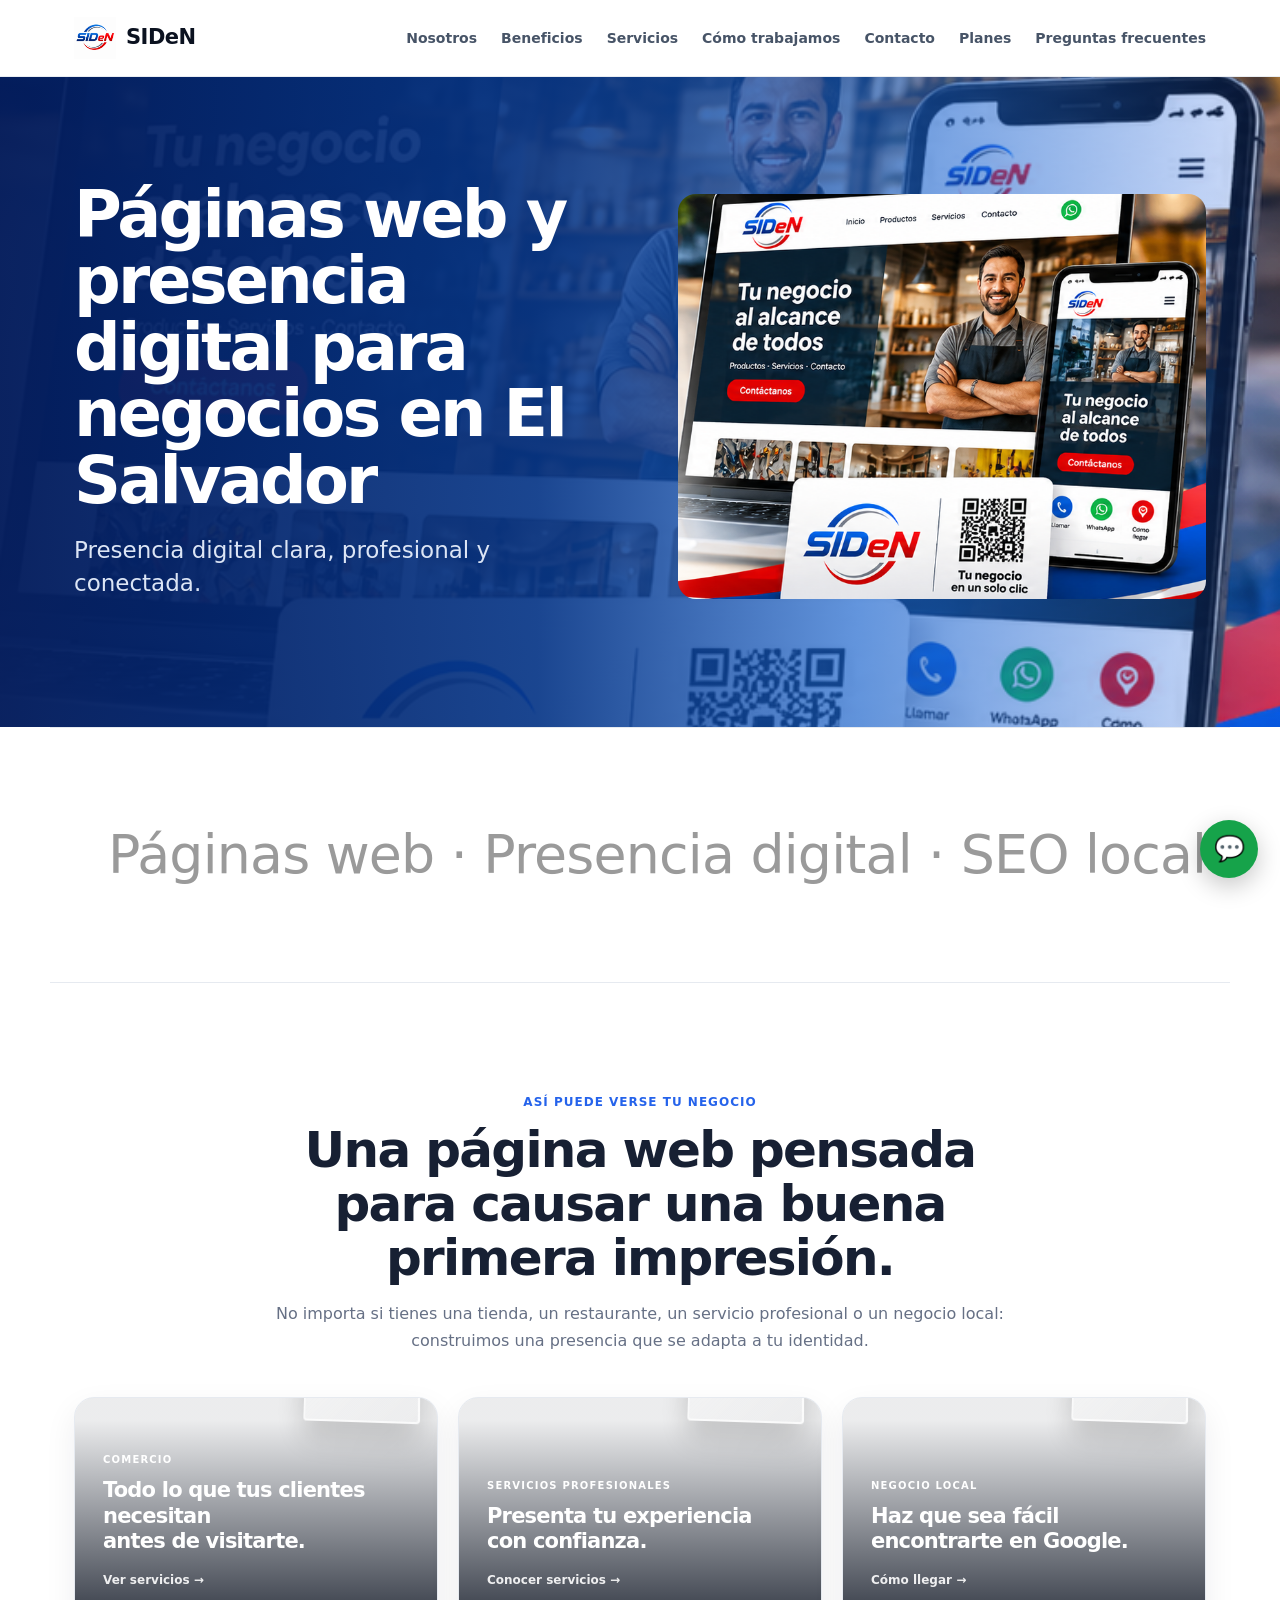
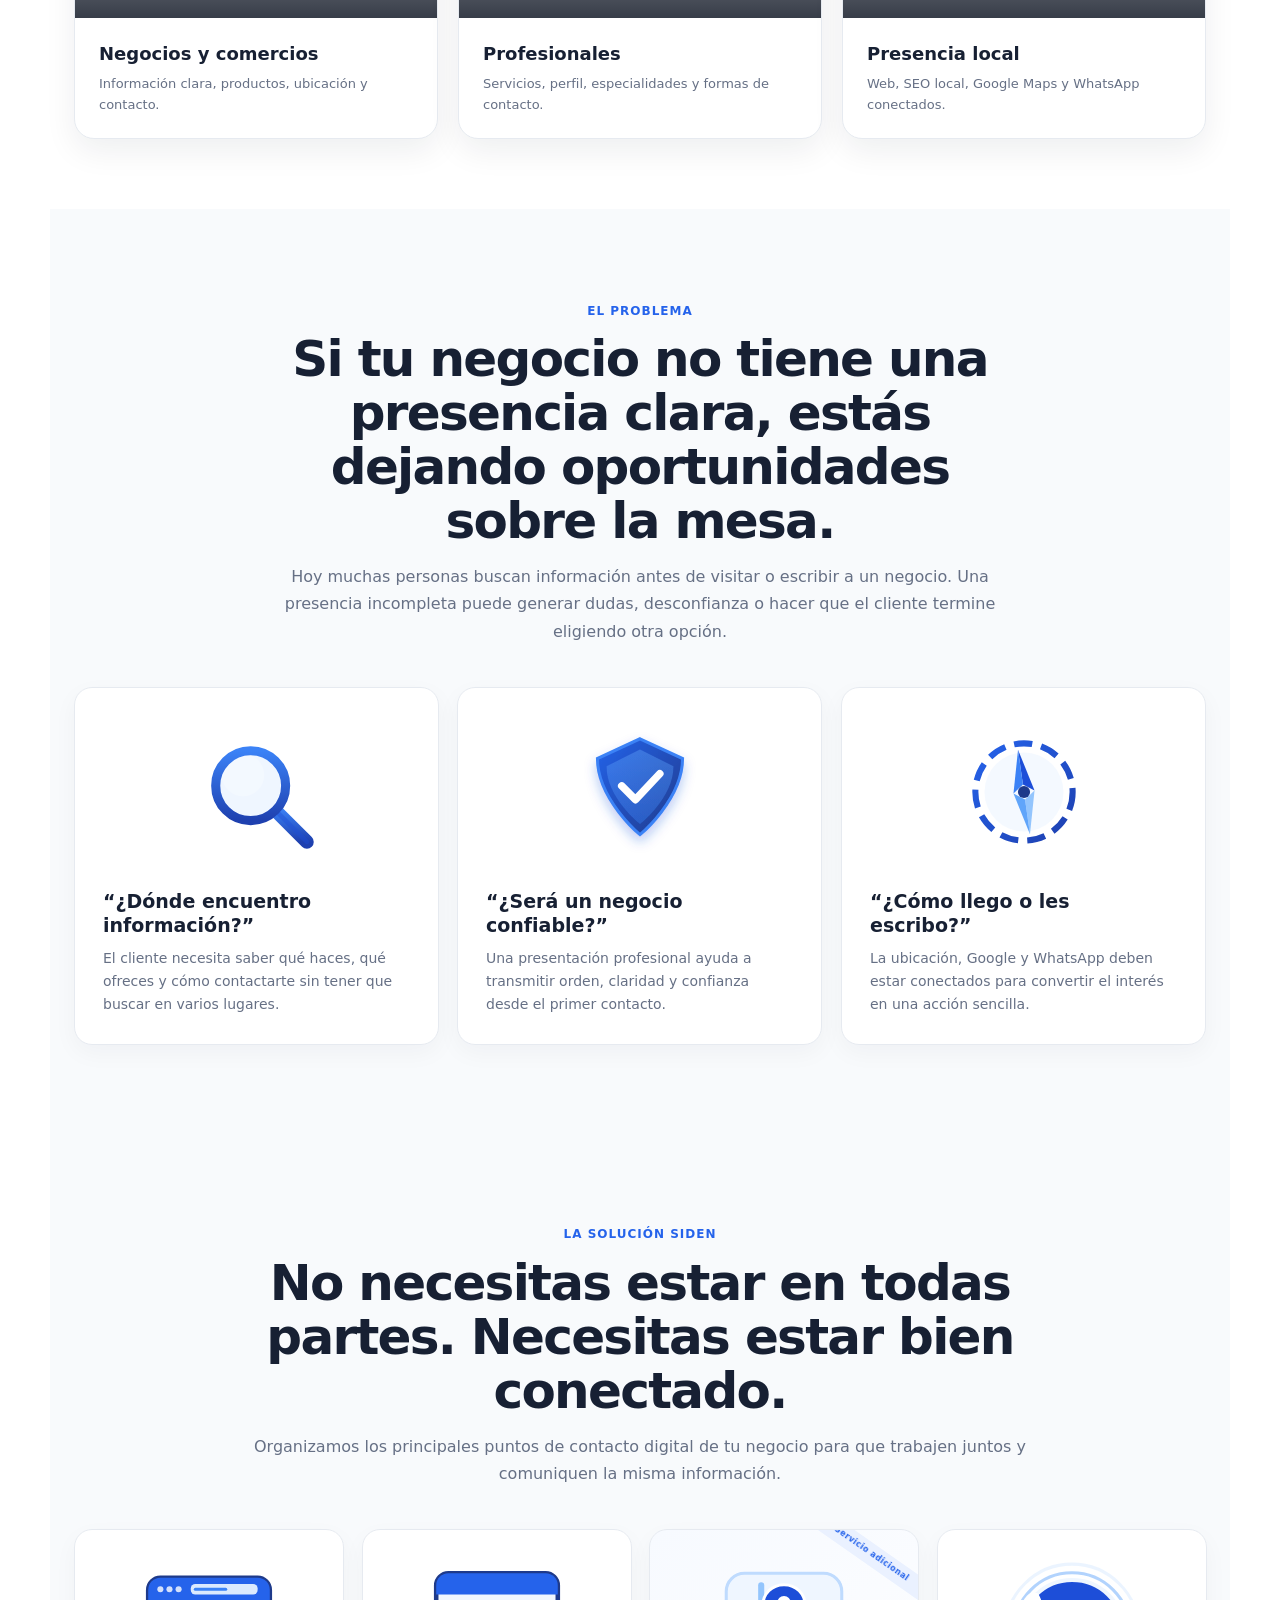
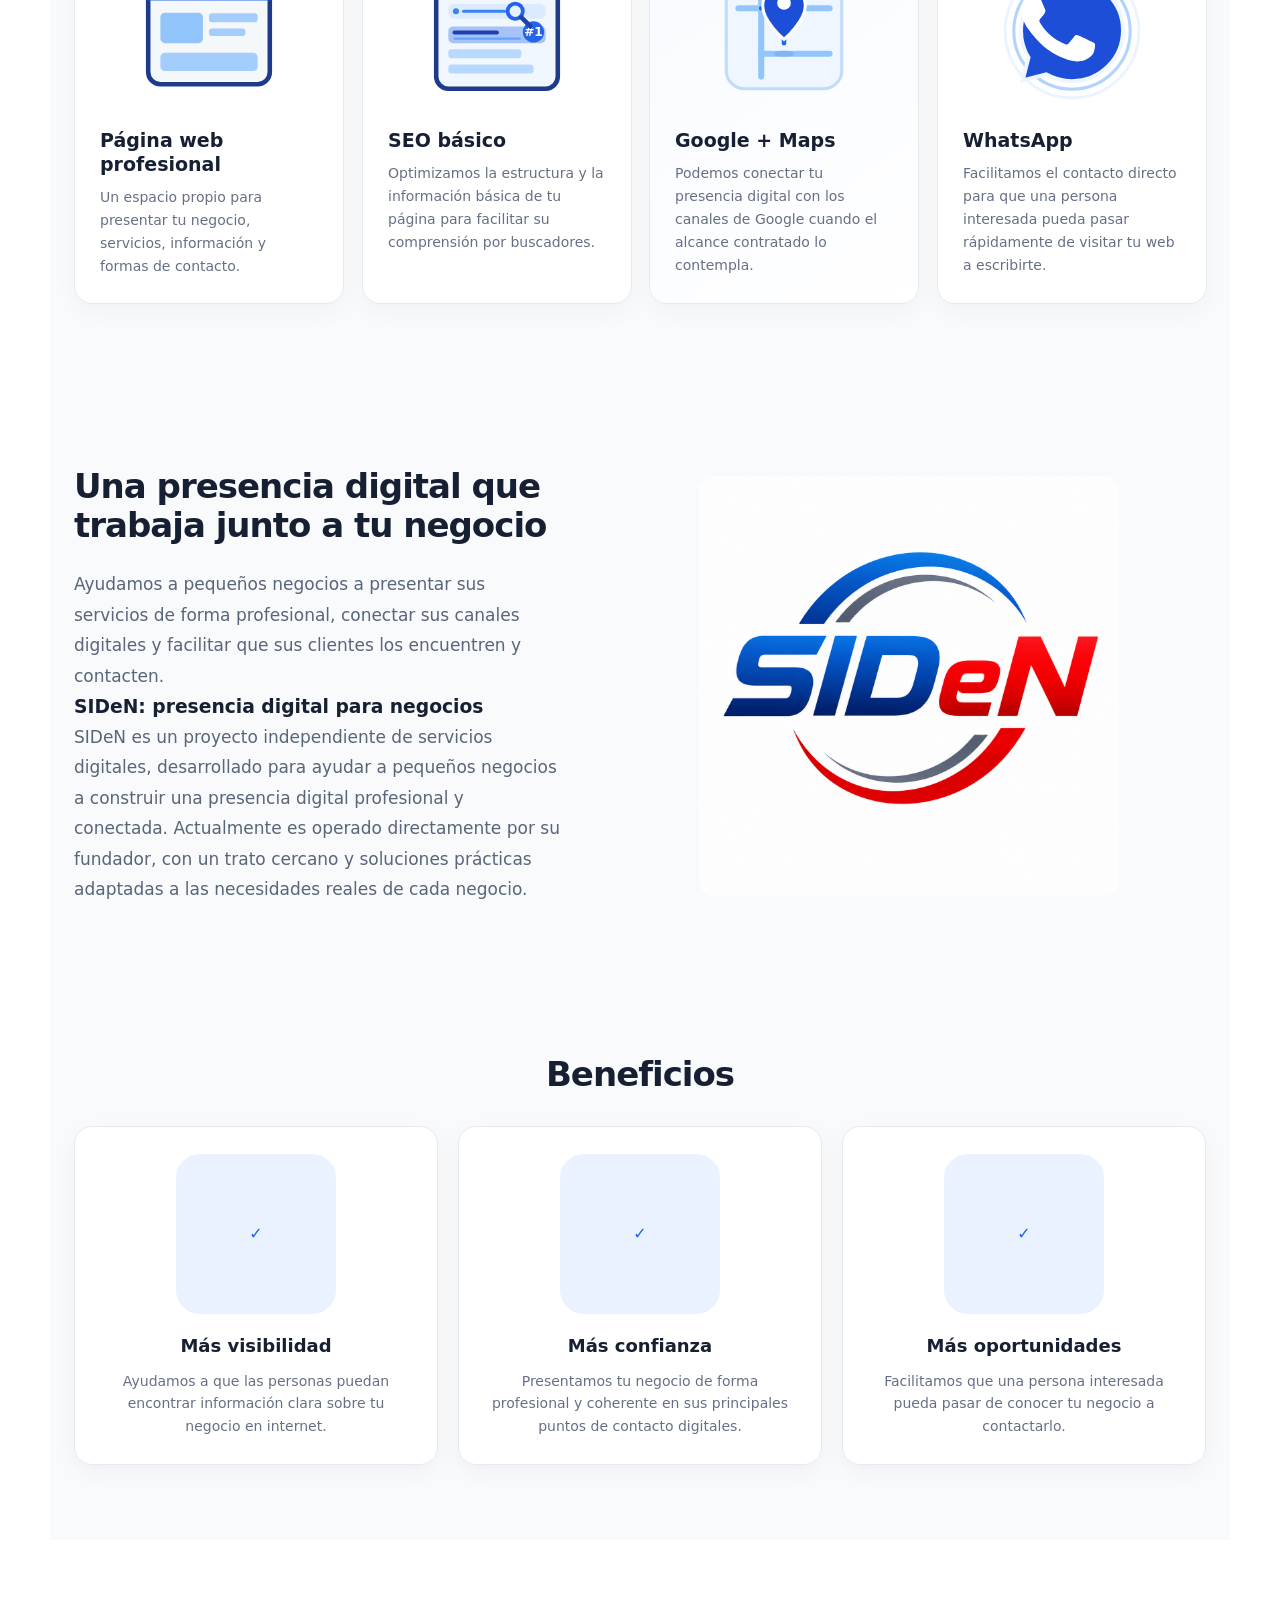
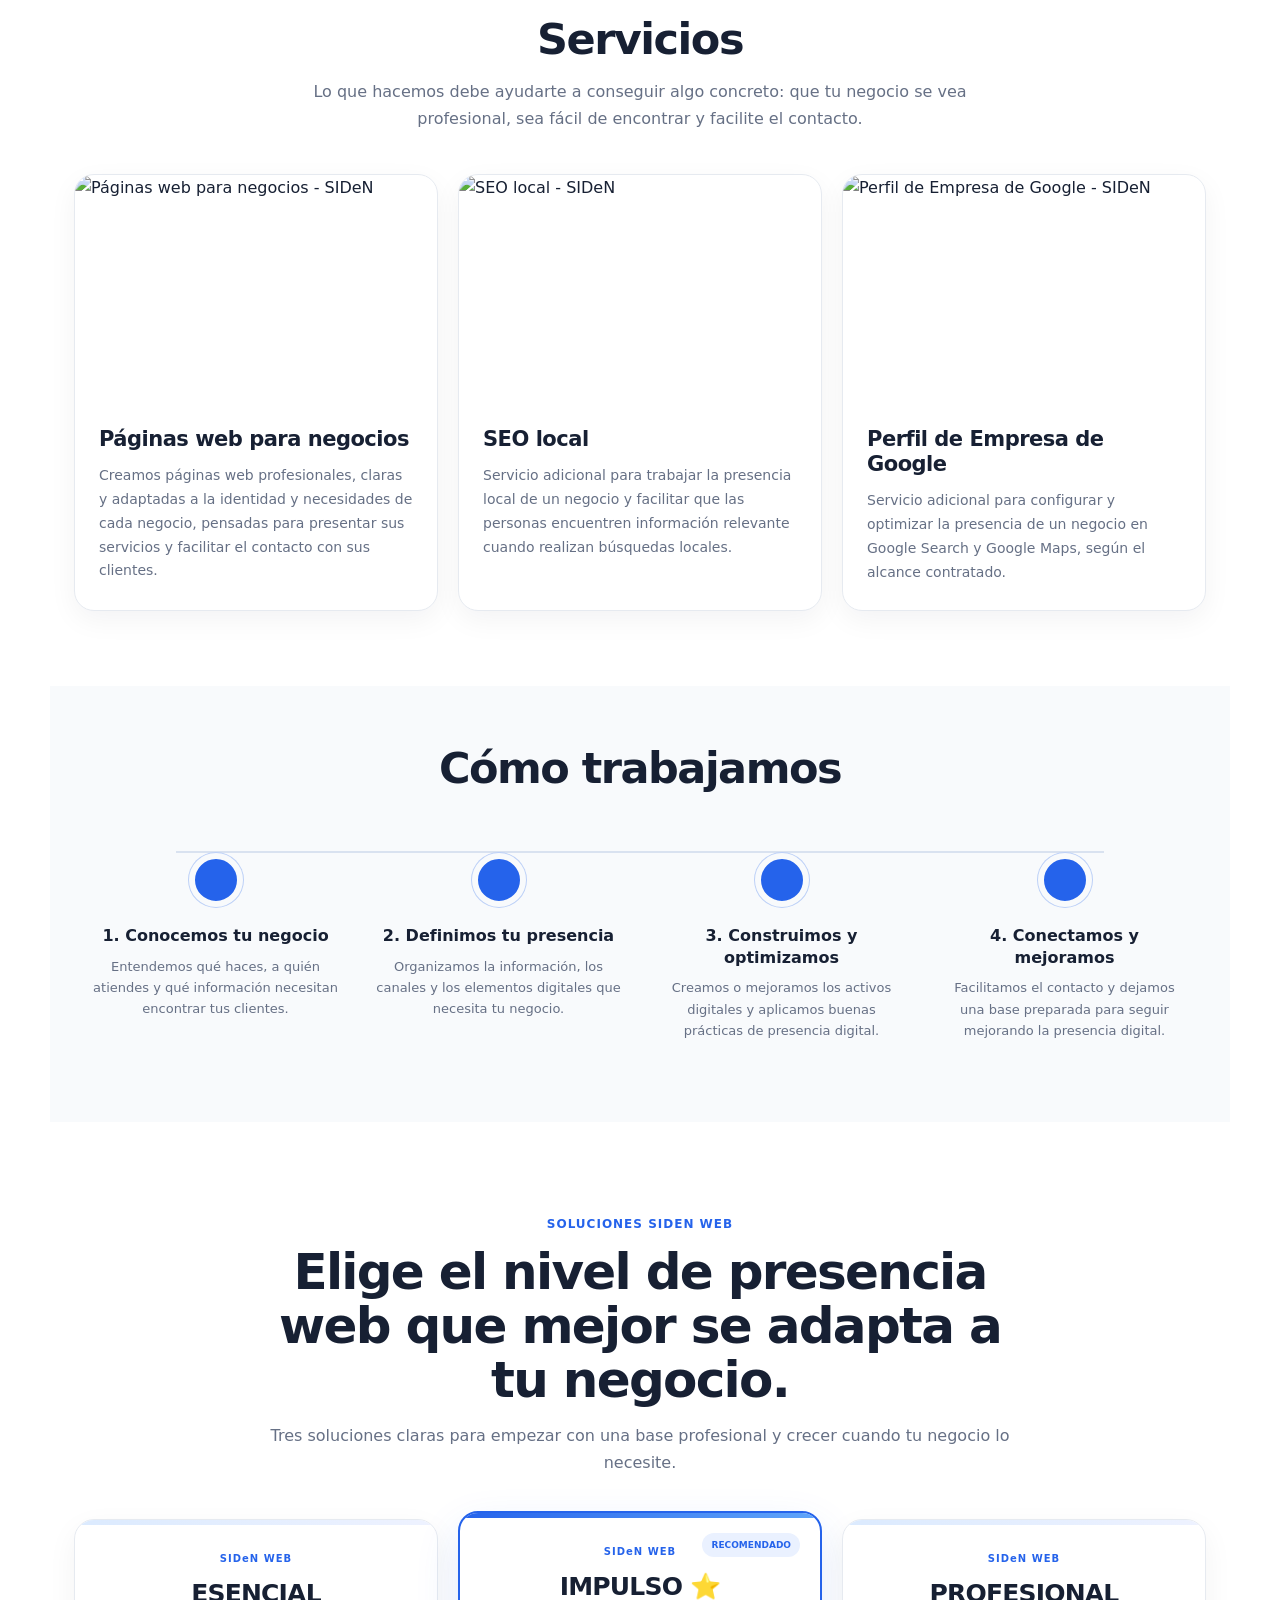
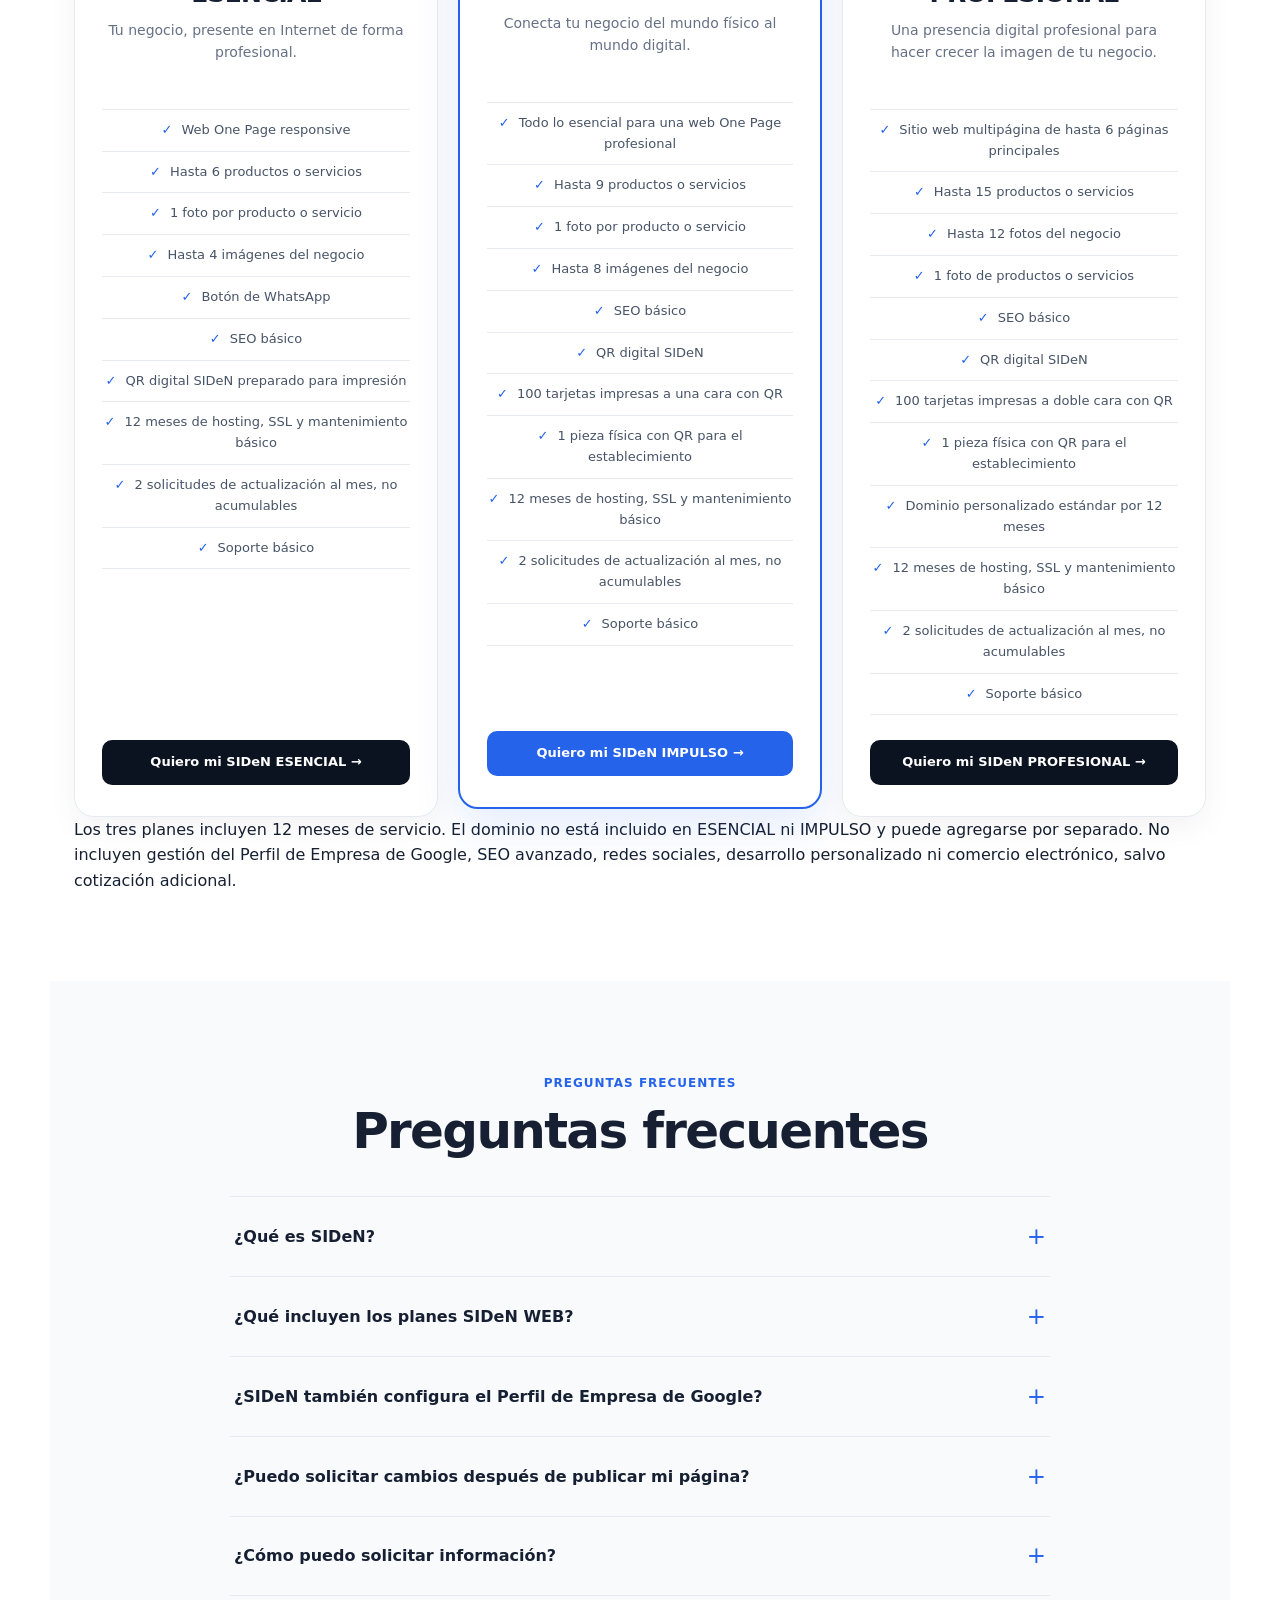
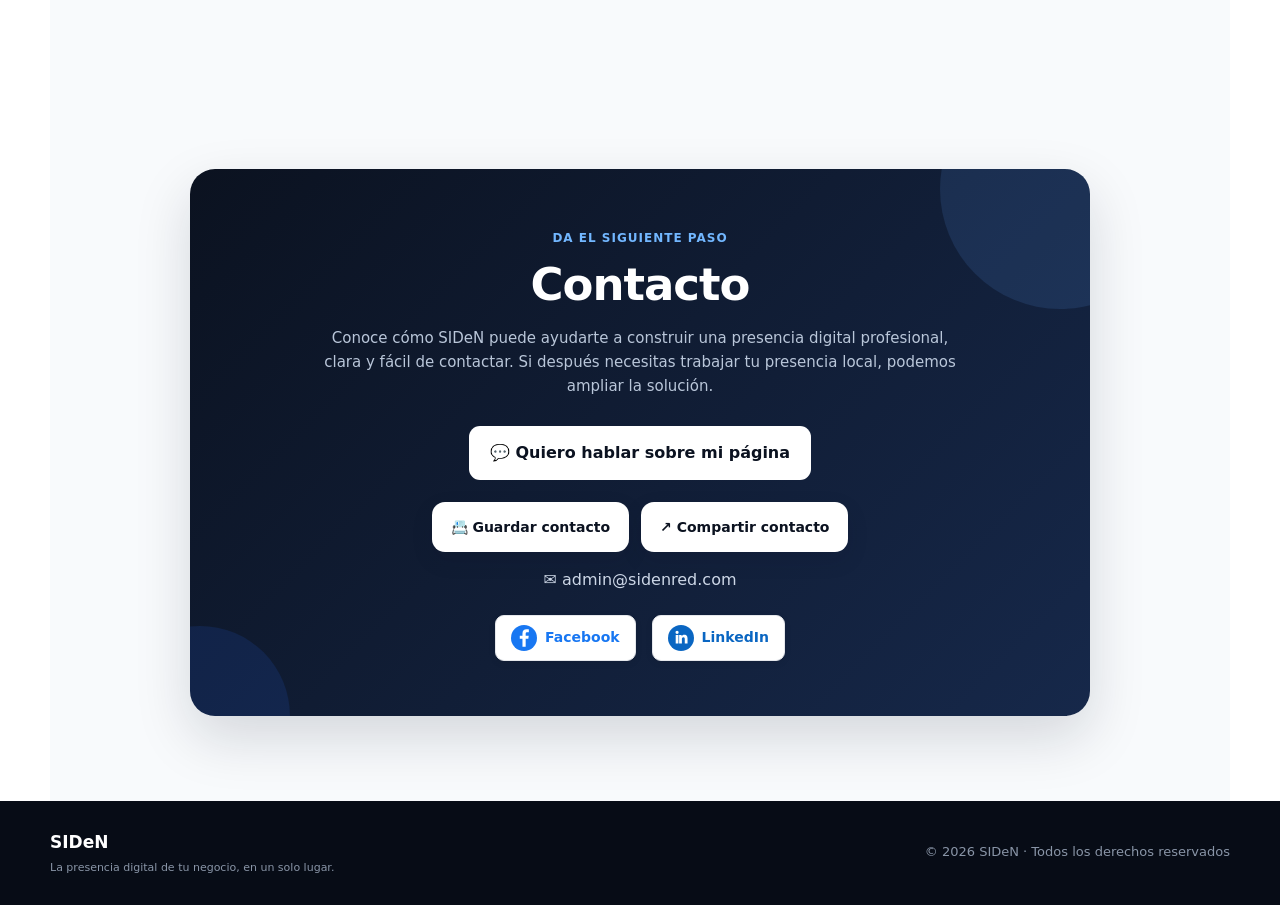
==== commit eea70735: "Actualiza planes SIDeN WEB y oculta Beneficios" ====
--- a/index.html
+++ b/index.html
@@ -36,13 +36,13 @@
 <section id="solucion" class="solution-section"><div class="section-heading"><span class="section-kicker">La solución SIDeN</span><h2>No necesitas estar en todas partes. Necesitas estar bien conectado.</h2><p>Organizamos los principales puntos de contacto digital de tu negocio para que trabajen juntos y comuniquen la misma información.</p></div><div class="solution-grid"><article><div class="solution-number">01</div><h3>Página web profesional</h3><p>Un espacio propio para presentar tu negocio, servicios, información y formas de contacto.</p></article><article><div class="solution-number">02</div><h3>SEO básico</h3><p>Optimizamos la estructura y la información básica de tu página para facilitar su comprensión por buscadores.</p></article><article><div class="solution-number">03</div><h3>Google + Maps</h3><p>Podemos conectar tu presencia digital con los canales de Google cuando el alcance contratado lo contempla.</p></article><article><div class="solution-number">04</div><h3>WhatsApp</h3><p>Facilitamos el contacto directo para que una persona interesada pueda pasar rápidamente de visitar tu web a escribirte.</p></article></div></section>
 <section id="nosotros" data-module="presentacion" class="content-split content-split-media-right"><div class="split-content"><h2 id="titulo-presentacion">¿Quiénes somos?</h2><p class="about" id="descripcion-negocio">__BUSINESS_DESCRIPTION__</p></div><div class="split-media"><img id="imagen-presentacion" alt="" loading="lazy" hidden></div></section>
 <section id="perfil" data-module="perfil" hidden><h2 id="titulo-perfil">Perfil profesional</h2><div class="profile-card"><p id="descripcion-perfil"></p><div id="datos-perfil" class="profile-data"></div></div></section>
-<section id="beneficios" data-module="beneficios"><h2 id="titulo-beneficios">¿Por qué elegirnos?</h2><div id="lista-beneficios" class="benefits"></div></section>
+<section id="beneficios" data-module="beneficios" hidden><h2 id="titulo-beneficios">¿Por qué elegirnos?</h2><div id="lista-beneficios" class="benefits"></div></section>
 <section id="servicios" data-module="servicios"><h2 id="titulo-servicios">Nuestros servicios</h2><div id="lista-servicios" class="services"></div></section>
 <section id="resenas-google" data-module="resenas-google" class="google-reviews-section" hidden aria-labelledby="titulo-resenas-google"><div class="section-heading"><span class="section-kicker">Opiniones</span><h2 id="titulo-resenas-google">Lo que dicen nuestros clientes</h2><p id="subtitulo-resenas-google">Opiniones de quienes han confiado en nosotros.</p></div><div class="google-reviews-carousel"><button id="resenas-anterior" class="google-reviews-arrow" type="button" aria-label="Ver reseñas anteriores" hidden>‹</button><div id="lista-resenas-google" class="google-reviews-grid" aria-label="Reseñas de clientes"></div><button id="resenas-siguiente" class="google-reviews-arrow" type="button" aria-label="Ver más reseñas" hidden>›</button></div><div class="google-reviews-actions"><a id="enlace-resenas-google" class="google-reviews-link" target="_blank" rel="noopener noreferrer" hidden>Ver reseñas en Google ↗</a></div></section>
 <section id="proceso" data-module="proceso" class="process-section" hidden><h2 id="titulo-proceso">Cómo trabajamos</h2><div id="lista-proceso" class="services"></div></section>
 
 <section id="filosofia" data-module="filosofia" class="content-split content-split-media-right" hidden><div class="split-content"><h2 id="titulo-filosofia">Nuestra filosofía</h2><div id="contenido-filosofia" class="split-text"></div></div><div class="split-media"><img id="imagen-filosofia" alt="" loading="lazy" hidden></div></section>
-<section id="soluciones" data-module="soluciones" class="plans-section"><div class="section-heading"><span class="section-kicker">Soluciones SIDeN WEB</span><h2>Elige el nivel de presencia web que mejor se adapta a tu negocio.</h2><p>Tres soluciones claras para empezar con una base profesional y crecer cuando tu negocio lo necesite.</p></div><div class="plans-grid"><article class="plan-card"><span class="plan-label">SIDeN WEB</span><h3>ESENCIAL</h3><p>Tu negocio, presente en Internet de forma profesional.</p><ul><li>Web One Page responsive</li><li>Hasta 6 productos o servicios</li><li>1 foto por producto o servicio</li><li>Hasta 4 imágenes del negocio</li><li>Botón de WhatsApp</li><li>Catálogo WhatsApp Presencia hasta 10 productos/servicios</li><li>SEO básico</li><li>QR digital SIDeN preparado para impresión</li><li>12 meses de hosting, SSL y mantenimiento básico</li><li>2 solicitudes de actualización al mes, no acumulables</li><li>Soporte básico</li></ul><a href="https://wa.me/50371887451?text=Hola%20SIDeN%2C%20estoy%20interesado%20en%20el%20plan%20SIDeN%20WEB%20ESENCIAL.%20Me%20gustar%C3%ADa%20recibir%20informaci%C3%B3n." class="plan-link" target="_blank" rel="noopener noreferrer">Quiero mi SIDeN ESENCIAL →</a></article><article class="plan-card featured"><span class="plan-label">SIDeN WEB</span><div class="plan-badge">Recomendado</div><h3>IMPULSO ⭐</h3><p>Conecta tu negocio del mundo físico al mundo digital.</p><ul><li>Todo lo esencial para una web One Page profesional</li><li>Hasta 9 productos o servicios</li><li>1 foto por producto o servicio</li><li>Hasta 8 imágenes del negocio</li><li>Catálogo WhatsApp Presencia hasta 15 productos/servicios</li><li>SEO básico</li><li>QR digital SIDeN</li><li>100 tarjetas impresas a una cara con QR</li><li>1 pieza física con QR para el establecimiento</li><li>12 meses de hosting, SSL y mantenimiento básico</li><li>2 solicitudes de actualización al mes, no acumulables</li><li>Soporte básico</li></ul><a href="https://wa.me/50371887451?text=Hola%20SIDeN%2C%20estoy%20interesado%20en%20el%20plan%20SIDeN%20WEB%20IMPULSO.%20Me%20gustar%C3%ADa%20recibir%20informaci%C3%B3n." class="plan-link" target="_blank" rel="noopener noreferrer">Quiero mi SIDeN IMPULSO →</a></article><article class="plan-card"><span class="plan-label">SIDeN WEB</span><h3>PROFESIONAL</h3><p>Una presencia digital profesional para hacer crecer la imagen de tu negocio.</p><ul><li>Sitio web multipágina de hasta 6 páginas principales</li><li>Hasta 15 productos o servicios</li><li>Hasta 12 fotos del negocio</li><li>1 foto de productos o servicios</li><li>Catálogo WhatsApp Presencia hasta 20 productos/servicios</li><li>SEO básico</li><li>QR digital SIDeN</li><li>100 tarjetas impresas a doble cara con QR</li><li>1 pieza física con QR para el establecimiento</li><li>Dominio personalizado estándar por 12 meses</li><li>12 meses de hosting, SSL y mantenimiento básico</li><li>2 solicitudes de actualización al mes, no acumulables</li><li>Soporte básico</li></ul><a href="https://wa.me/50371887451?text=Hola%20SIDeN%2C%20estoy%20interesado%20en%20el%20plan%20SIDeN%20WEB%20PROFESIONAL.%20Me%20gustar%C3%ADa%20recibir%20informaci%C3%B3n." class="plan-link" target="_blank" rel="noopener noreferrer">Quiero mi SIDeN PROFESIONAL →</a></article></div><p class="plans-note">Los tres planes incluyen 12 meses de servicio. El dominio no está incluido en ESENCIAL ni IMPULSO y puede agregarse por separado. No incluyen gestión del Perfil de Empresa de Google, SEO avanzado, redes sociales, desarrollo personalizado ni comercio electrónico, salvo cotización adicional.</p></section>
+<section id="soluciones" data-module="soluciones" class="plans-section"><div class="section-heading"><span class="section-kicker">Soluciones SIDeN WEB</span><h2>Elige el nivel de presencia web que mejor se adapta a tu negocio.</h2><p>Tres soluciones claras para empezar con una base profesional y crecer cuando tu negocio lo necesite.</p></div><div class="plans-grid"><article class="plan-card"><span class="plan-label">SIDeN WEB</span><h3>ESENCIAL</h3><p>Tu negocio, presente en Internet de forma profesional.</p><ul><li>Web One Page responsive</li><li>Hasta 6 productos o servicios</li><li>1 foto por producto o servicio</li><li>Hasta 4 imágenes del negocio</li><li>Botón de WhatsApp</li><li>SEO básico</li><li>QR digital SIDeN preparado para impresión</li><li>12 meses de hosting, SSL y mantenimiento básico</li><li>2 solicitudes de actualización al mes, no acumulables</li><li>Soporte básico</li></ul><a href="https://wa.me/50371887451?text=Hola%20SIDeN%2C%20estoy%20interesado%20en%20el%20plan%20SIDeN%20WEB%20ESENCIAL.%20Me%20gustar%C3%ADa%20recibir%20informaci%C3%B3n." class="plan-link" target="_blank" rel="noopener noreferrer">Quiero mi SIDeN ESENCIAL →</a></article><article class="plan-card featured"><span class="plan-label">SIDeN WEB</span><div class="plan-badge">Recomendado</div><h3>IMPULSO ⭐</h3><p>Conecta tu negocio del mundo físico al mundo digital.</p><ul><li>Todo lo esencial para una web One Page profesional</li><li>Hasta 9 productos o servicios</li><li>1 foto por producto o servicio</li><li>Hasta 8 imágenes del negocio</li><li>SEO básico</li><li>QR digital SIDeN</li><li>100 tarjetas impresas a una cara con QR</li><li>1 pieza física con QR para el establecimiento</li><li>12 meses de hosting, SSL y mantenimiento básico</li><li>2 solicitudes de actualización al mes, no acumulables</li><li>Soporte básico</li></ul><a href="https://wa.me/50371887451?text=Hola%20SIDeN%2C%20estoy%20interesado%20en%20el%20plan%20SIDeN%20WEB%20IMPULSO.%20Me%20gustar%C3%ADa%20recibir%20informaci%C3%B3n." class="plan-link" target="_blank" rel="noopener noreferrer">Quiero mi SIDeN IMPULSO →</a></article><article class="plan-card"><span class="plan-label">SIDeN WEB</span><h3>PROFESIONAL</h3><p>Una presencia digital profesional para hacer crecer la imagen de tu negocio.</p><ul><li>Sitio web multipágina de hasta 6 páginas principales</li><li>Hasta 15 productos o servicios</li><li>Hasta 12 fotos del negocio</li><li>1 foto de productos o servicios</li><li>SEO básico</li><li>QR digital SIDeN</li><li>100 tarjetas impresas a doble cara con QR</li><li>1 pieza física con QR para el establecimiento</li><li>Dominio personalizado estándar por 12 meses</li><li>12 meses de hosting, SSL y mantenimiento básico</li><li>2 solicitudes de actualización al mes, no acumulables</li><li>Soporte básico</li></ul><a href="https://wa.me/50371887451?text=Hola%20SIDeN%2C%20estoy%20interesado%20en%20el%20plan%20SIDeN%20WEB%20PROFESIONAL.%20Me%20gustar%C3%ADa%20recibir%20informaci%C3%B3n." class="plan-link" target="_blank" rel="noopener noreferrer">Quiero mi SIDeN PROFESIONAL →</a></article></div><p class="plans-note">Los tres planes incluyen 12 meses de servicio. El dominio no está incluido en ESENCIAL ni IMPULSO y puede agregarse por separado. No incluyen gestión del Perfil de Empresa de Google, SEO avanzado, redes sociales, desarrollo personalizado ni comercio electrónico, salvo cotización adicional.</p></section>
 <section id="faq" data-module="faq" class="faq-section"><div class="section-heading"><span class="section-kicker">Preguntas frecuentes</span><h2 id="titulo-faq">Lo que normalmente quieres saber antes de empezar.</h2></div><div id="lista-faq" class="faq-list"><details><summary>¿Necesito saber de tecnología para tener una página web?</summary><p>No. SIDeN se encarga de la parte técnica y organiza la información para que tu presencia sea clara y fácil de utilizar.</p></details><details><summary>¿La página funciona en celulares?</summary><p>Sí. El diseño se plantea para adaptarse a celulares, tablets y computadoras.</p></details><details><summary>¿El SEO incluido en los planes es SEO local?</summary><p>Los planes Web incluyen SEO básico. La gestión de Perfil de Empresa de Google y los servicios de SEO local forman parte de soluciones adicionales y no están incluidos en estos planes.</p></details><details><summary>¿Puedo conectar WhatsApp?</summary><p>Sí. Los planes Web incluyen un botón de WhatsApp para facilitar el contacto directo. Además, cada plan contempla un catálogo de WhatsApp Presencia con el límite indicado en su alcance.</p></details><details><summary>¿Puedo agregar más cosas después?</summary><p>Sí. La idea es construir una base que pueda crecer con las necesidades de tu negocio. Las funciones adicionales pueden cotizarse por separado.</p></details><details><summary>¿Cuánto tiempo dura el servicio?</summary><p>Los planes se contratan por 12 meses e incluyen hosting, SSL, mantenimiento básico, soporte básico y las condiciones de actualización indicadas en cada plan. La renovación anual se realiza para continuar con el servicio.</p></details></div></section>
 <section id="productos" data-module="productos"><h2 id="titulo-productos">Productos destacados</h2><a id="catalogo-negocio" class="catalog-button" target="_blank" rel="noopener noreferrer">📲 Ver catálogo completo</a><div id="lista-productos" class="products"></div></section>
 <section id="menu" data-module="menu"><h2 id="titulo-menu">Nuestro menú</h2><div id="lista-menu" class="menu-grid"></div></section>
--- a/css/redesign-v2.css
+++ b/css/redesign-v2.css
@@ -244,7 +244,6 @@
 .cta-panel{text-align:center!important;}
 .cta-panel .contact-actions-siden{display:flex;justify-content:center!important;align-items:center;}
 
-
 /* SIDeN — botones de redes sociales con fondo blanco e identidad de marca */
 .cta-panel .social-networks { display:flex; justify-content:center; align-items:center; flex-wrap:wrap; gap:12px 16px; margin-top:22px; }
 .cta-panel .social-networks .social-link {
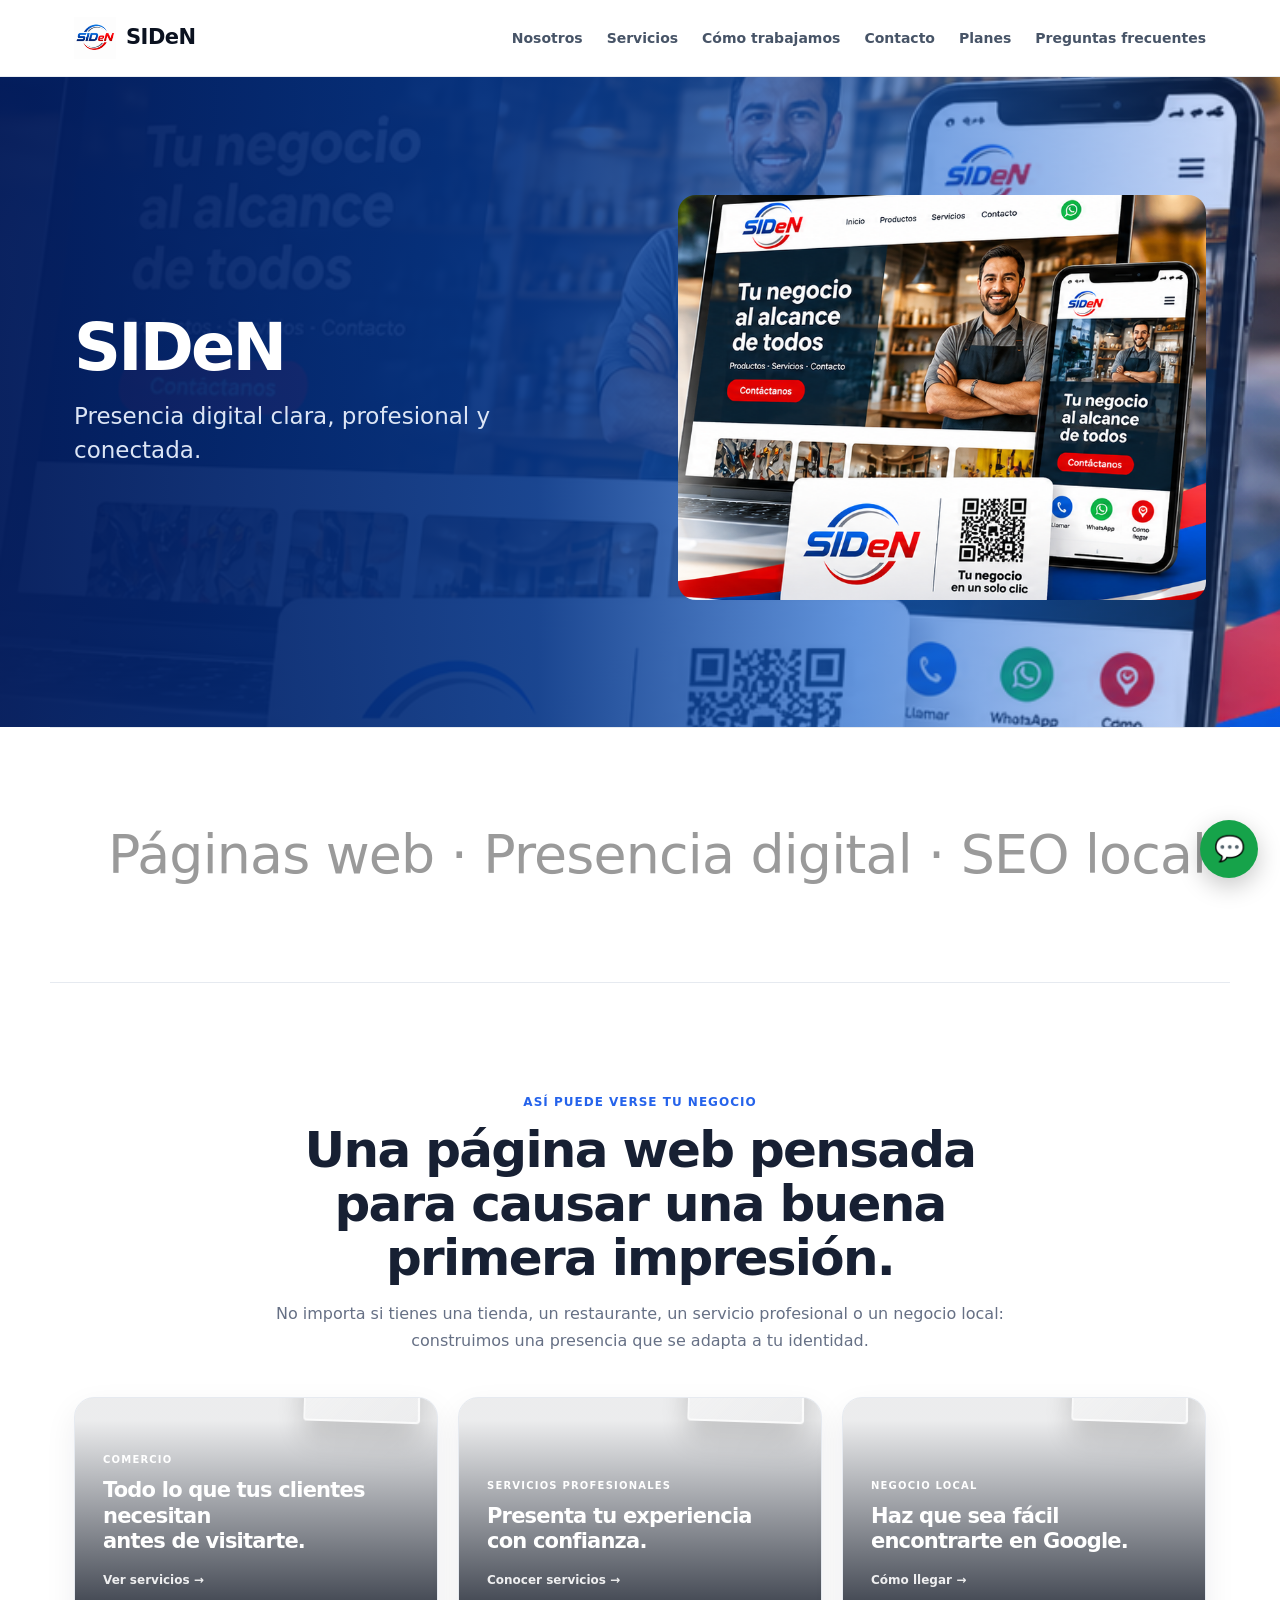
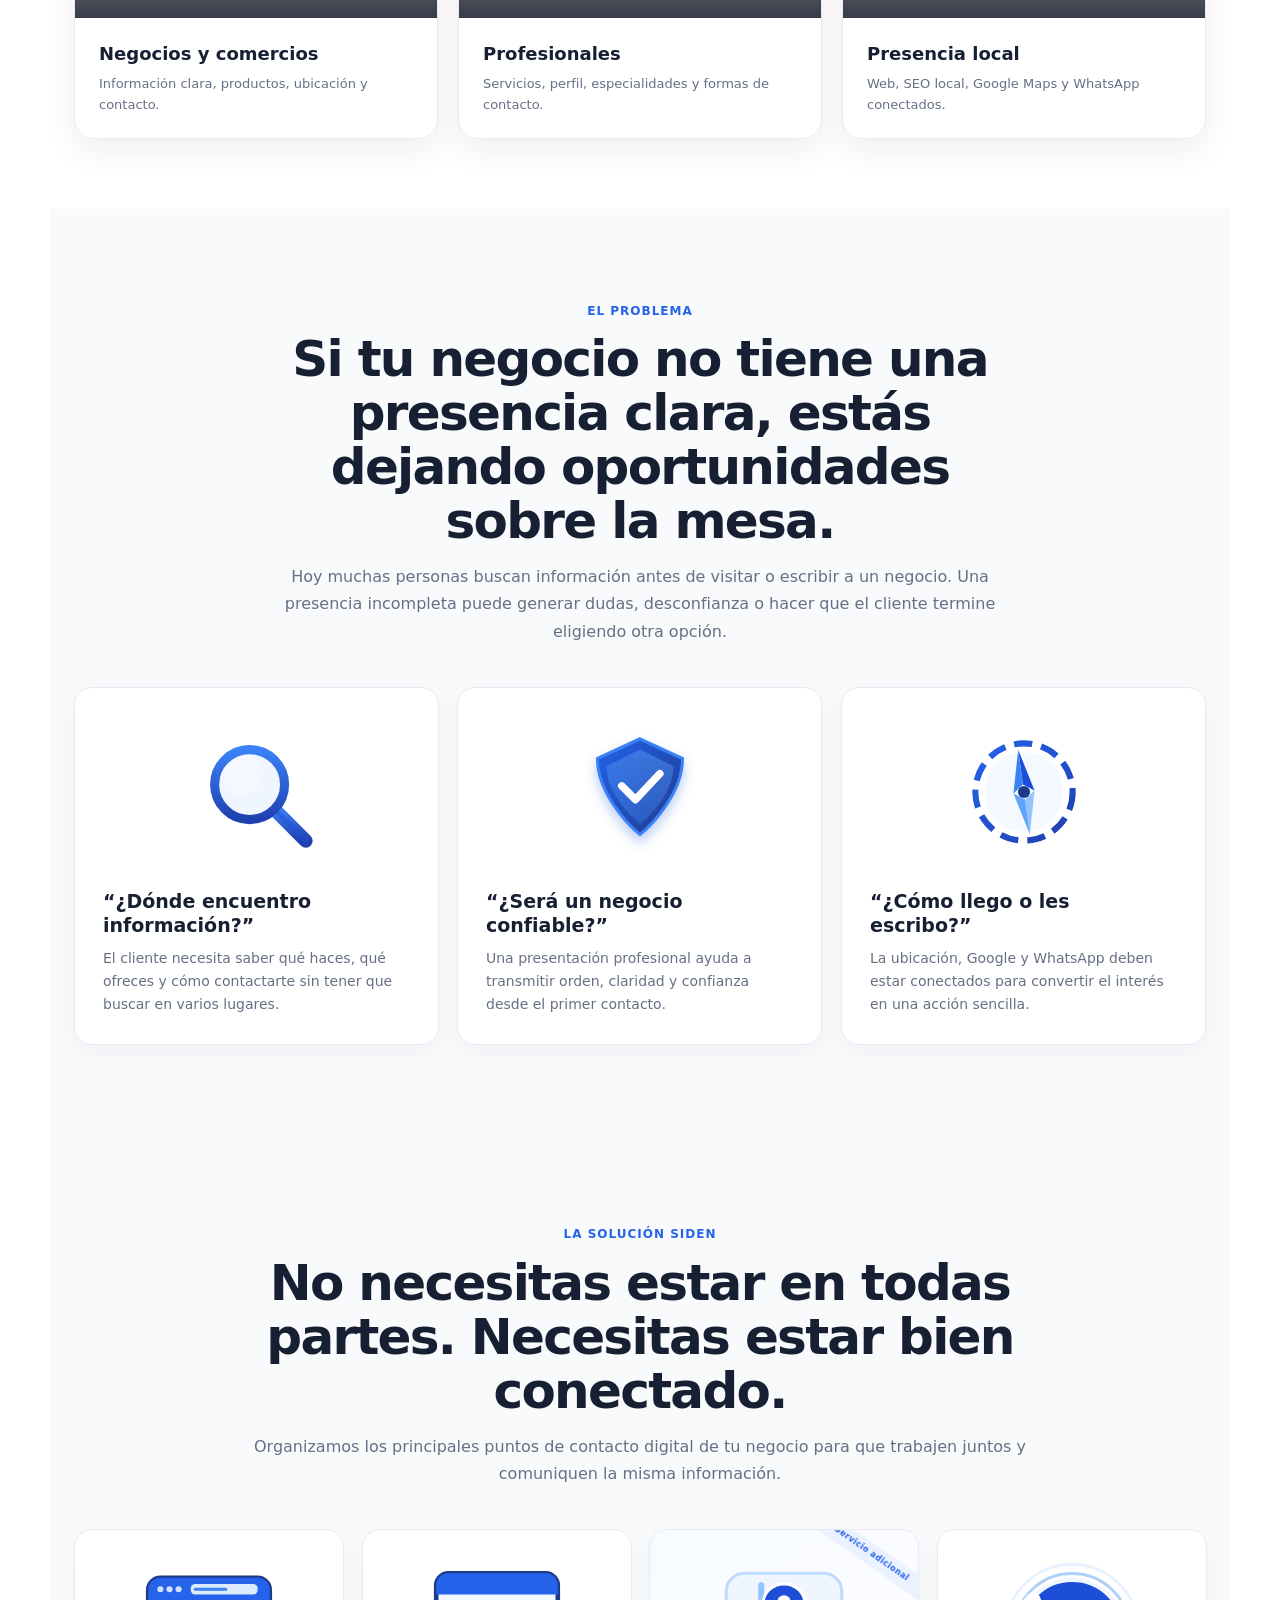
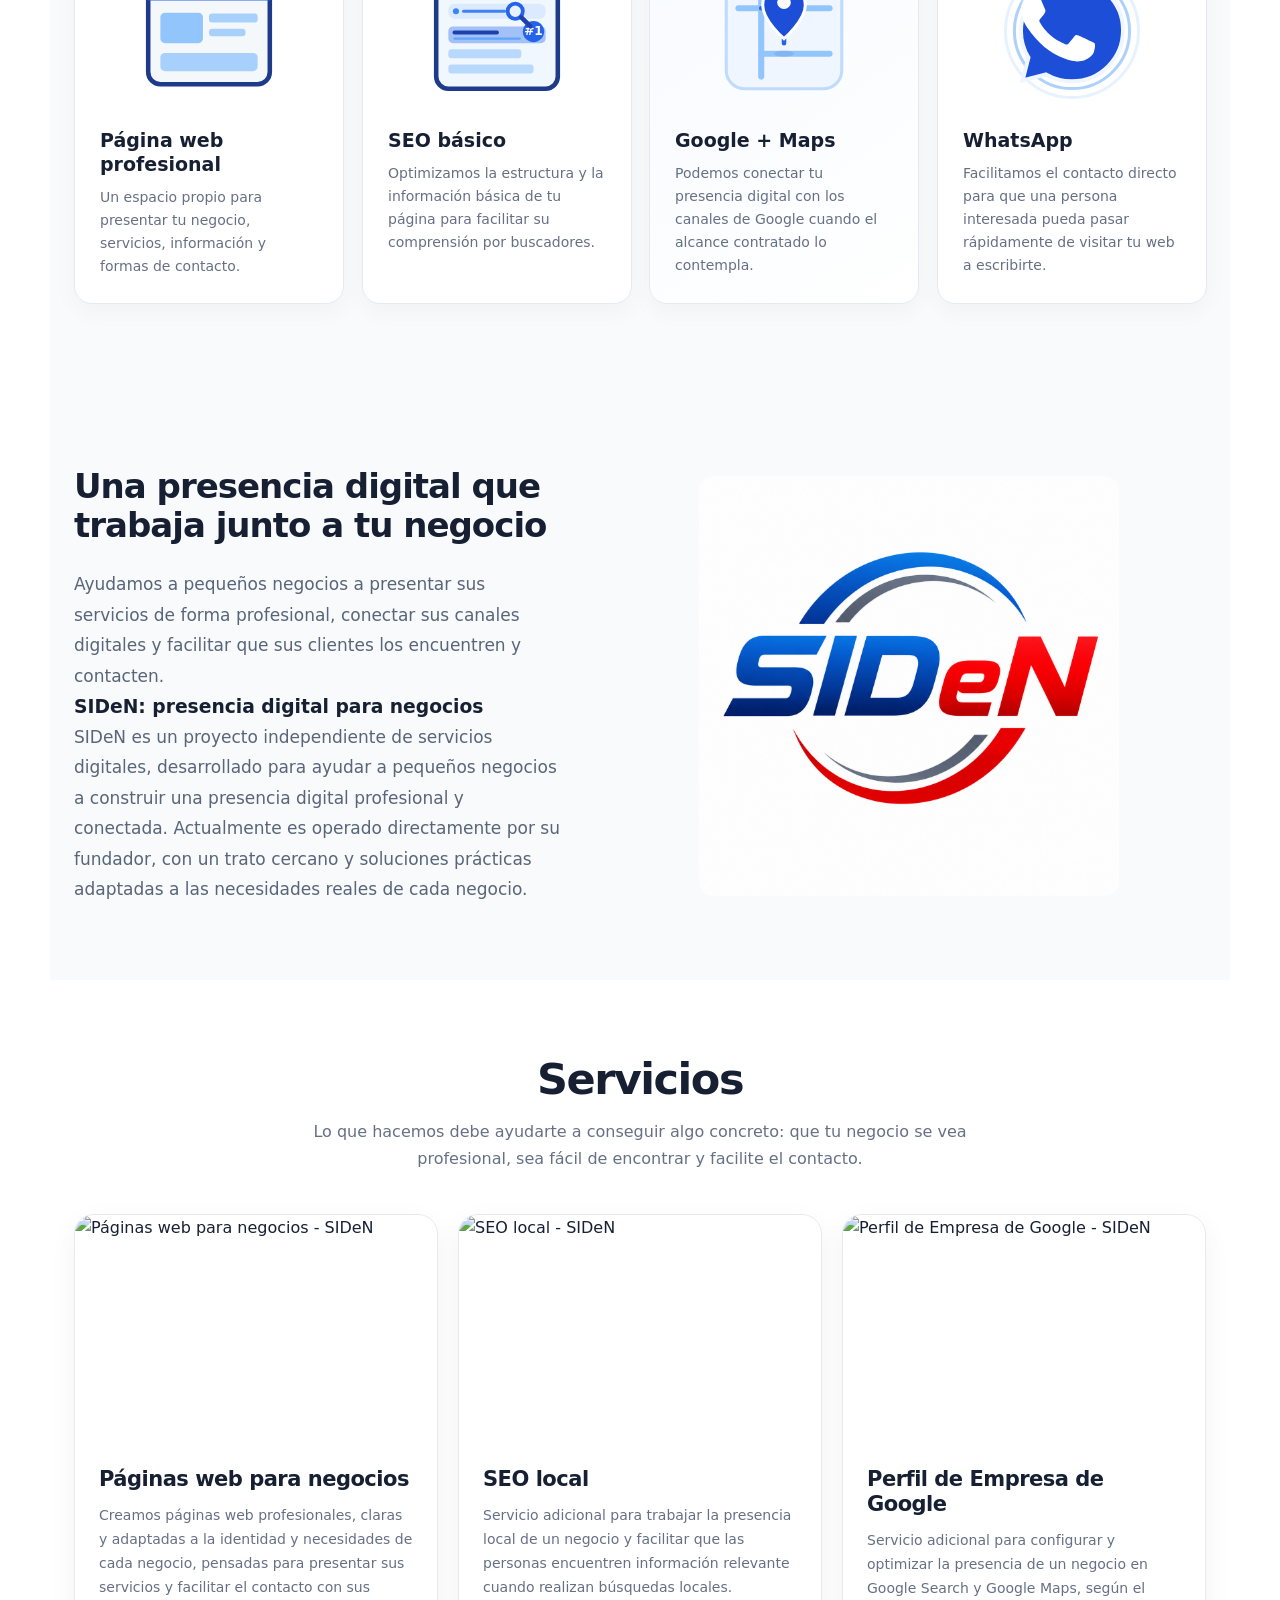
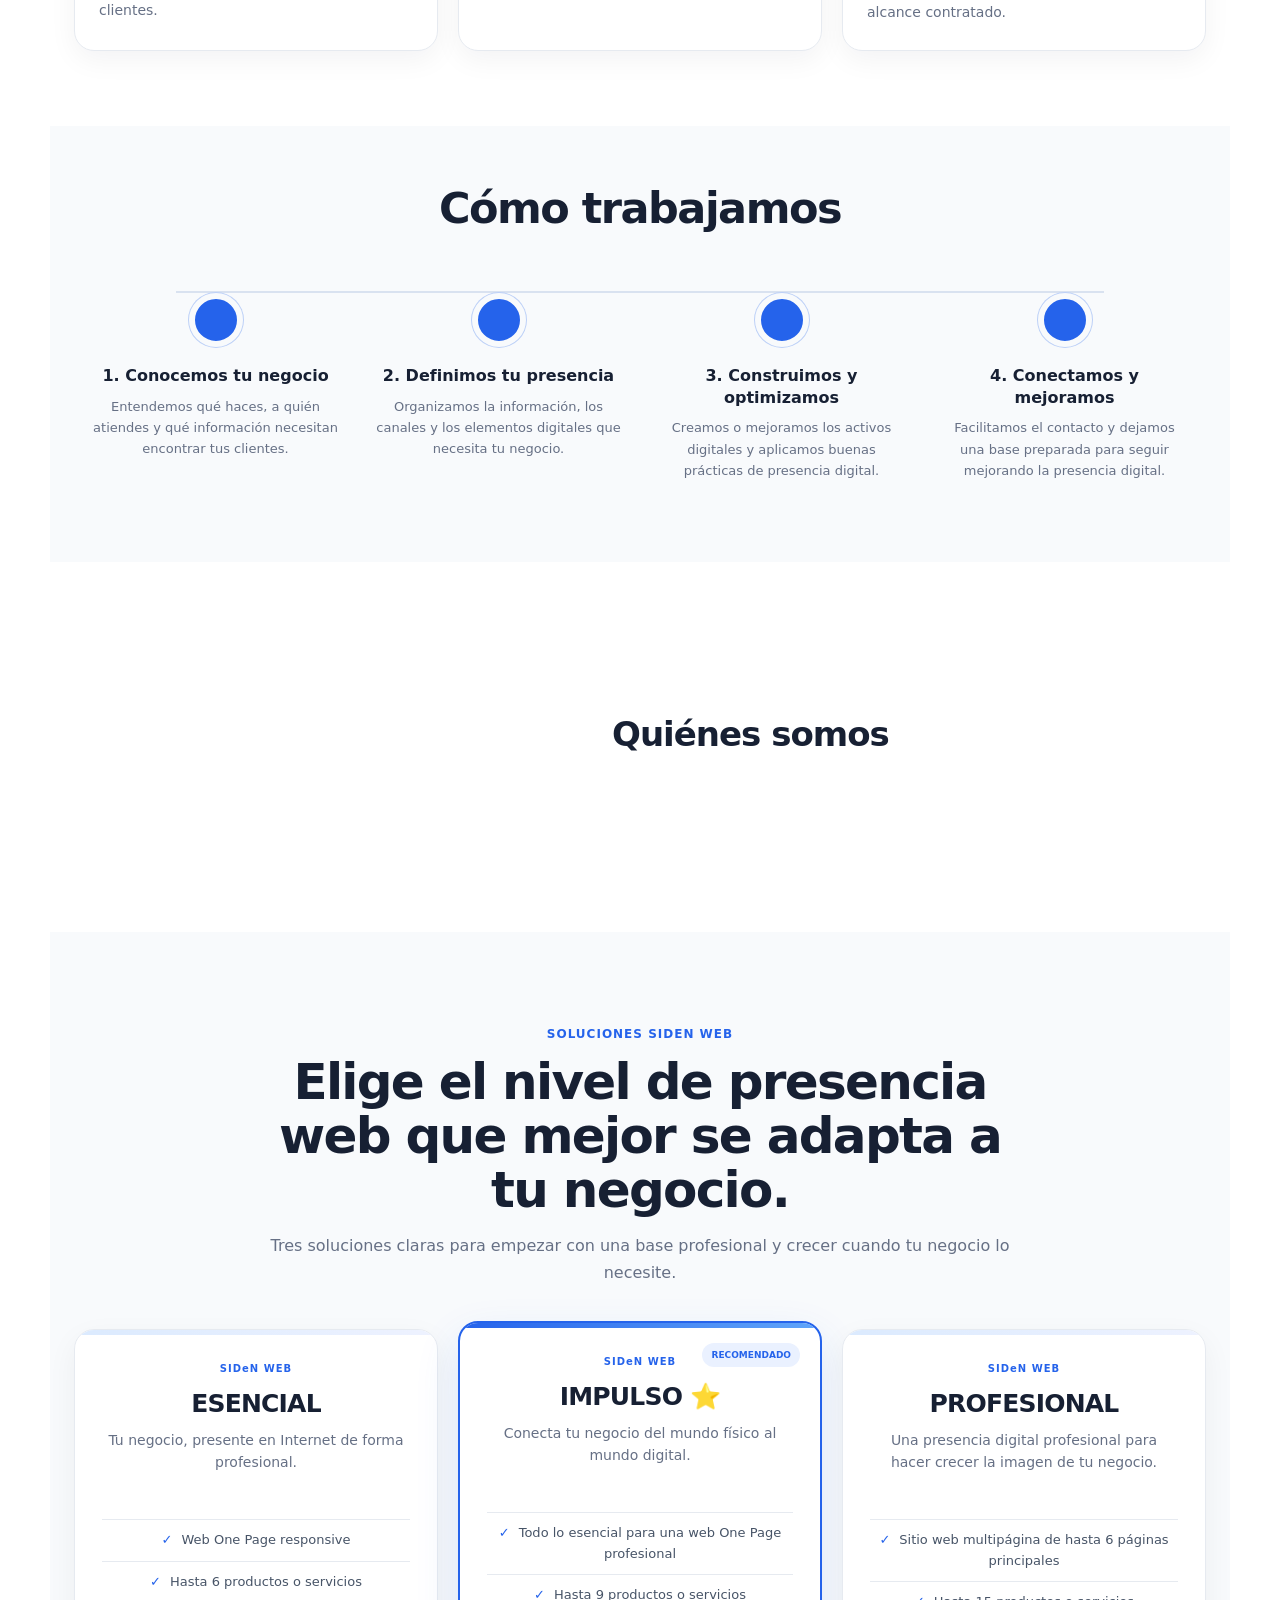
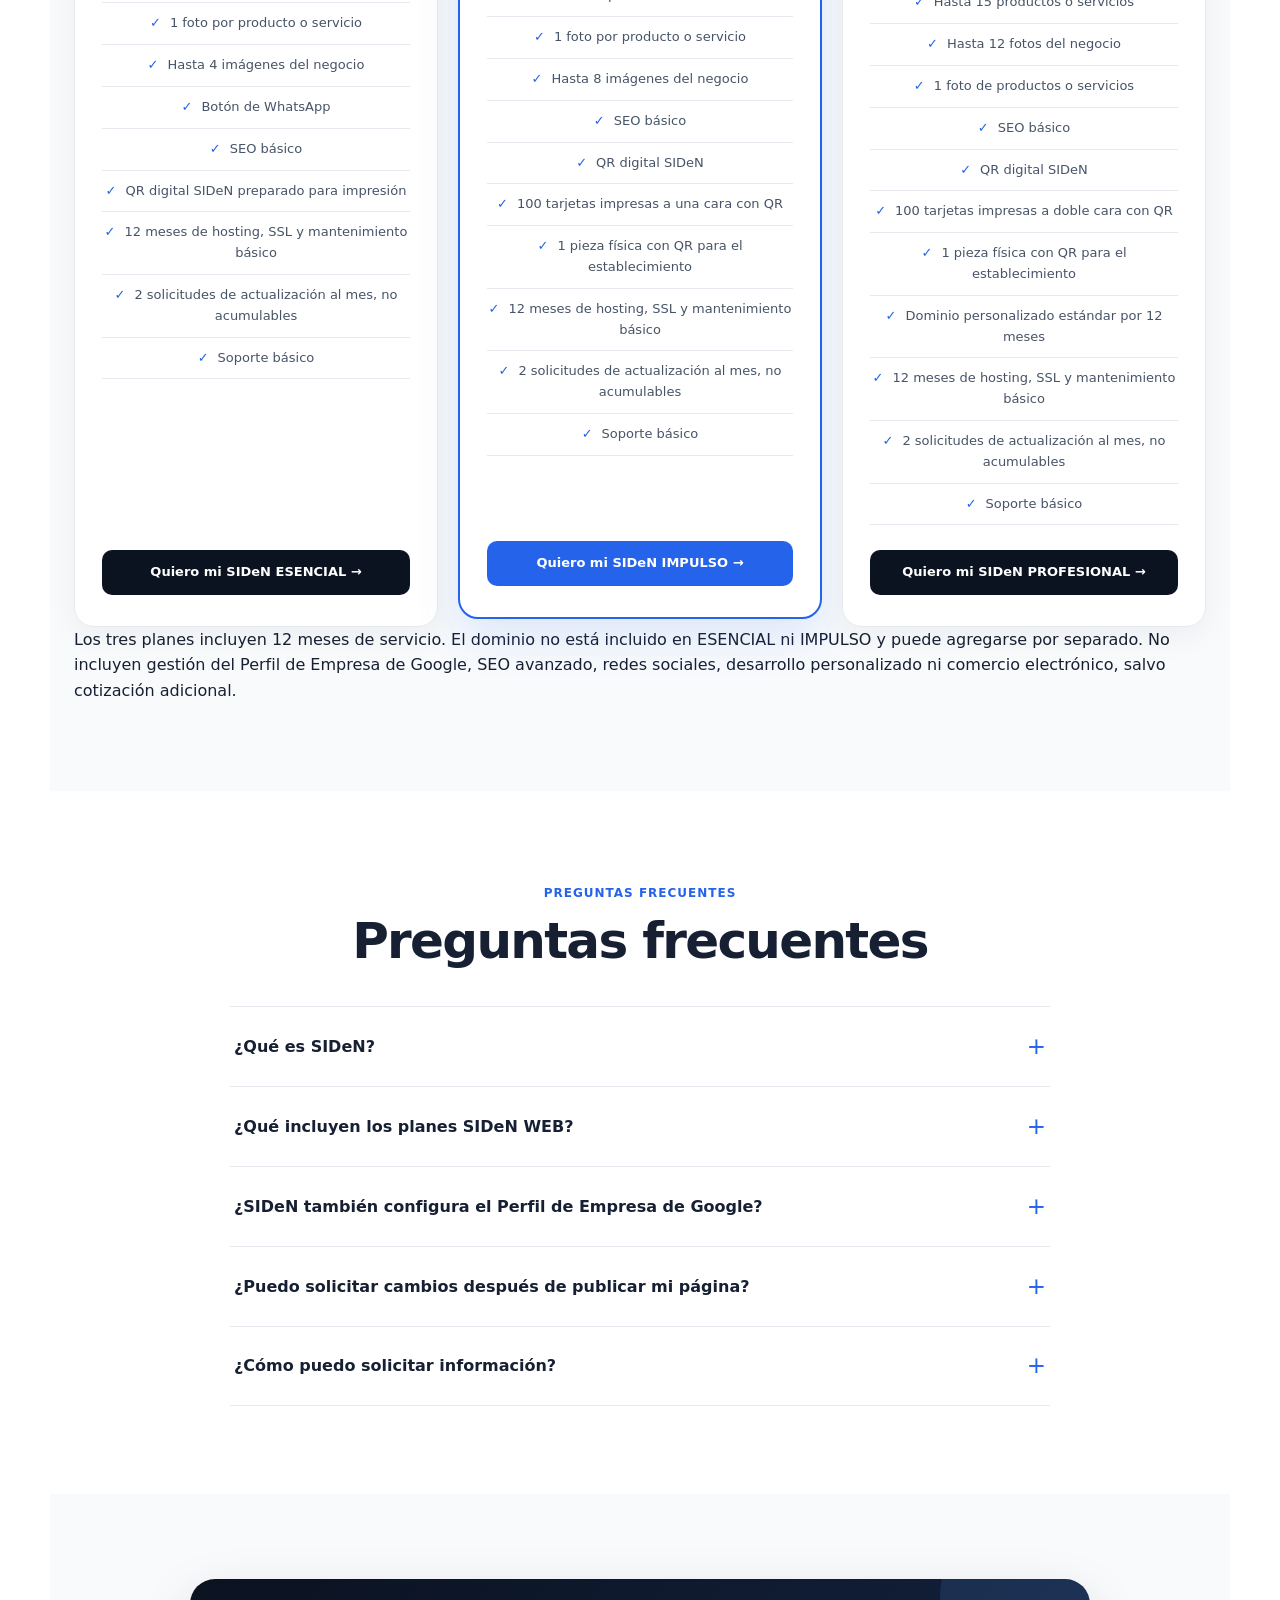
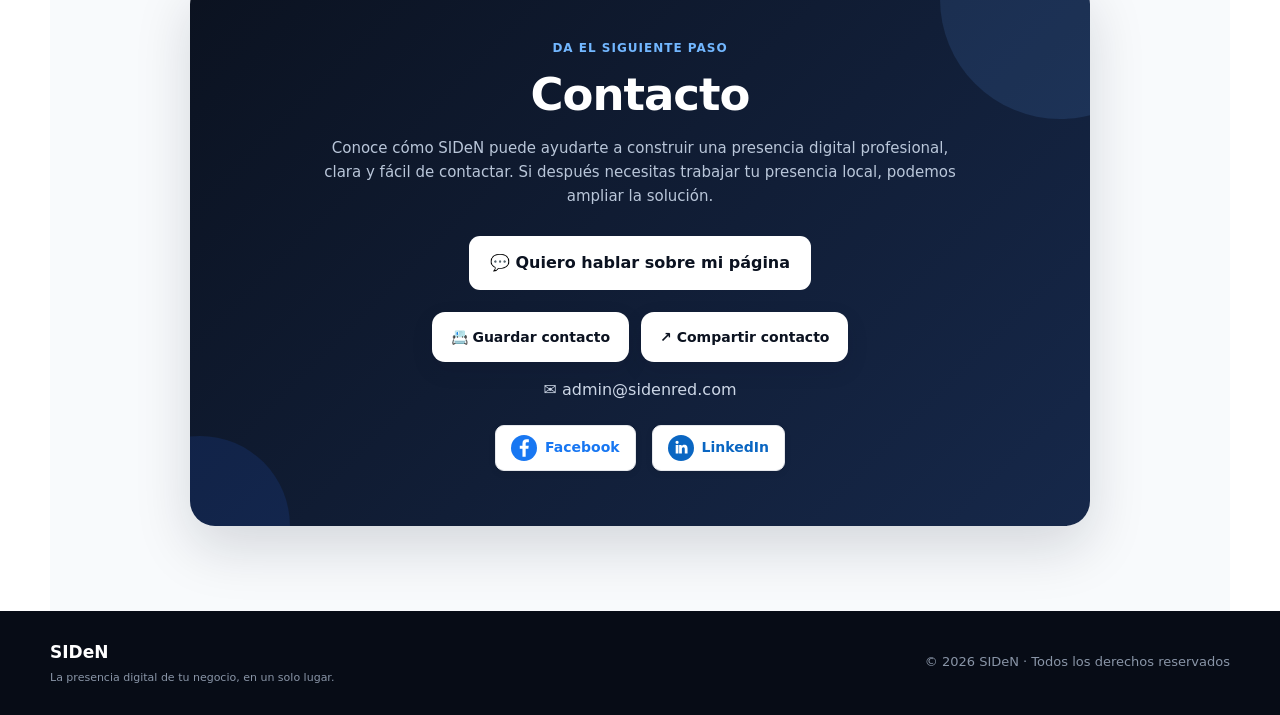
==== commit 9625e108: "Remove WhatsApp Presence catalog items from SIDeN WEB plans" ====
--- a/index.html
+++ b/index.html
@@ -36,18 +36,18 @@
 <section id="solucion" class="solution-section"><div class="section-heading"><span class="section-kicker">La solución SIDeN</span><h2>No necesitas estar en todas partes. Necesitas estar bien conectado.</h2><p>Organizamos los principales puntos de contacto digital de tu negocio para que trabajen juntos y comuniquen la misma información.</p></div><div class="solution-grid"><article><div class="solution-number">01</div><h3>Página web profesional</h3><p>Un espacio propio para presentar tu negocio, servicios, información y formas de contacto.</p></article><article><div class="solution-number">02</div><h3>SEO básico</h3><p>Optimizamos la estructura y la información básica de tu página para facilitar su comprensión por buscadores.</p></article><article><div class="solution-number">03</div><h3>Google + Maps</h3><p>Podemos conectar tu presencia digital con los canales de Google cuando el alcance contratado lo contempla.</p></article><article><div class="solution-number">04</div><h3>WhatsApp</h3><p>Facilitamos el contacto directo para que una persona interesada pueda pasar rápidamente de visitar tu web a escribirte.</p></article></div></section>
 <section id="nosotros" data-module="presentacion" class="content-split content-split-media-right"><div class="split-content"><h2 id="titulo-presentacion">¿Quiénes somos?</h2><p class="about" id="descripcion-negocio">__BUSINESS_DESCRIPTION__</p></div><div class="split-media"><img id="imagen-presentacion" alt="" loading="lazy" hidden></div></section>
 <section id="perfil" data-module="perfil" hidden><h2 id="titulo-perfil">Perfil profesional</h2><div class="profile-card"><p id="descripcion-perfil"></p><div id="datos-perfil" class="profile-data"></div></div></section>
-<section id="beneficios" data-module="beneficios" hidden><h2 id="titulo-beneficios">¿Por qué elegirnos?</h2><div id="lista-beneficios" class="benefits"></div></section>
+<section id="beneficios" data-module="beneficios"><h2 id="titulo-beneficios">¿Por qué elegirnos?</h2><div id="lista-beneficios" class="benefits"></div></section>
 <section id="servicios" data-module="servicios"><h2 id="titulo-servicios">Nuestros servicios</h2><div id="lista-servicios" class="services"></div></section>
 <section id="resenas-google" data-module="resenas-google" class="google-reviews-section" hidden aria-labelledby="titulo-resenas-google"><div class="section-heading"><span class="section-kicker">Opiniones</span><h2 id="titulo-resenas-google">Lo que dicen nuestros clientes</h2><p id="subtitulo-resenas-google">Opiniones de quienes han confiado en nosotros.</p></div><div class="google-reviews-carousel"><button id="resenas-anterior" class="google-reviews-arrow" type="button" aria-label="Ver reseñas anteriores" hidden>‹</button><div id="lista-resenas-google" class="google-reviews-grid" aria-label="Reseñas de clientes"></div><button id="resenas-siguiente" class="google-reviews-arrow" type="button" aria-label="Ver más reseñas" hidden>›</button></div><div class="google-reviews-actions"><a id="enlace-resenas-google" class="google-reviews-link" target="_blank" rel="noopener noreferrer" hidden>Ver reseñas en Google ↗</a></div></section>
 <section id="proceso" data-module="proceso" class="process-section" hidden><h2 id="titulo-proceso">Cómo trabajamos</h2><div id="lista-proceso" class="services"></div></section>
-
+<section id="identidad" data-module="identidad" class="content-split content-split-media-left" hidden><div class="split-media"><img id="imagen-identidad" alt="" loading="lazy" hidden></div><div class="split-content"><h2 id="titulo-identidad">Quiénes somos</h2><div id="contenido-identidad" class="split-text"></div></div></section>
 <section id="filosofia" data-module="filosofia" class="content-split content-split-media-right" hidden><div class="split-content"><h2 id="titulo-filosofia">Nuestra filosofía</h2><div id="contenido-filosofia" class="split-text"></div></div><div class="split-media"><img id="imagen-filosofia" alt="" loading="lazy" hidden></div></section>
 <section id="soluciones" data-module="soluciones" class="plans-section"><div class="section-heading"><span class="section-kicker">Soluciones SIDeN WEB</span><h2>Elige el nivel de presencia web que mejor se adapta a tu negocio.</h2><p>Tres soluciones claras para empezar con una base profesional y crecer cuando tu negocio lo necesite.</p></div><div class="plans-grid"><article class="plan-card"><span class="plan-label">SIDeN WEB</span><h3>ESENCIAL</h3><p>Tu negocio, presente en Internet de forma profesional.</p><ul><li>Web One Page responsive</li><li>Hasta 6 productos o servicios</li><li>1 foto por producto o servicio</li><li>Hasta 4 imágenes del negocio</li><li>Botón de WhatsApp</li><li>SEO básico</li><li>QR digital SIDeN preparado para impresión</li><li>12 meses de hosting, SSL y mantenimiento básico</li><li>2 solicitudes de actualización al mes, no acumulables</li><li>Soporte básico</li></ul><a href="https://wa.me/50371887451?text=Hola%20SIDeN%2C%20estoy%20interesado%20en%20el%20plan%20SIDeN%20WEB%20ESENCIAL.%20Me%20gustar%C3%ADa%20recibir%20informaci%C3%B3n." class="plan-link" target="_blank" rel="noopener noreferrer">Quiero mi SIDeN ESENCIAL →</a></article><article class="plan-card featured"><span class="plan-label">SIDeN WEB</span><div class="plan-badge">Recomendado</div><h3>IMPULSO ⭐</h3><p>Conecta tu negocio del mundo físico al mundo digital.</p><ul><li>Todo lo esencial para una web One Page profesional</li><li>Hasta 9 productos o servicios</li><li>1 foto por producto o servicio</li><li>Hasta 8 imágenes del negocio</li><li>SEO básico</li><li>QR digital SIDeN</li><li>100 tarjetas impresas a una cara con QR</li><li>1 pieza física con QR para el establecimiento</li><li>12 meses de hosting, SSL y mantenimiento básico</li><li>2 solicitudes de actualización al mes, no acumulables</li><li>Soporte básico</li></ul><a href="https://wa.me/50371887451?text=Hola%20SIDeN%2C%20estoy%20interesado%20en%20el%20plan%20SIDeN%20WEB%20IMPULSO.%20Me%20gustar%C3%ADa%20recibir%20informaci%C3%B3n." class="plan-link" target="_blank" rel="noopener noreferrer">Quiero mi SIDeN IMPULSO →</a></article><article class="plan-card"><span class="plan-label">SIDeN WEB</span><h3>PROFESIONAL</h3><p>Una presencia digital profesional para hacer crecer la imagen de tu negocio.</p><ul><li>Sitio web multipágina de hasta 6 páginas principales</li><li>Hasta 15 productos o servicios</li><li>Hasta 12 fotos del negocio</li><li>1 foto de productos o servicios</li><li>SEO básico</li><li>QR digital SIDeN</li><li>100 tarjetas impresas a doble cara con QR</li><li>1 pieza física con QR para el establecimiento</li><li>Dominio personalizado estándar por 12 meses</li><li>12 meses de hosting, SSL y mantenimiento básico</li><li>2 solicitudes de actualización al mes, no acumulables</li><li>Soporte básico</li></ul><a href="https://wa.me/50371887451?text=Hola%20SIDeN%2C%20estoy%20interesado%20en%20el%20plan%20SIDeN%20WEB%20PROFESIONAL.%20Me%20gustar%C3%ADa%20recibir%20informaci%C3%B3n." class="plan-link" target="_blank" rel="noopener noreferrer">Quiero mi SIDeN PROFESIONAL →</a></article></div><p class="plans-note">Los tres planes incluyen 12 meses de servicio. El dominio no está incluido en ESENCIAL ni IMPULSO y puede agregarse por separado. No incluyen gestión del Perfil de Empresa de Google, SEO avanzado, redes sociales, desarrollo personalizado ni comercio electrónico, salvo cotización adicional.</p></section>
 <section id="faq" data-module="faq" class="faq-section"><div class="section-heading"><span class="section-kicker">Preguntas frecuentes</span><h2 id="titulo-faq">Lo que normalmente quieres saber antes de empezar.</h2></div><div id="lista-faq" class="faq-list"><details><summary>¿Necesito saber de tecnología para tener una página web?</summary><p>No. SIDeN se encarga de la parte técnica y organiza la información para que tu presencia sea clara y fácil de utilizar.</p></details><details><summary>¿La página funciona en celulares?</summary><p>Sí. El diseño se plantea para adaptarse a celulares, tablets y computadoras.</p></details><details><summary>¿El SEO incluido en los planes es SEO local?</summary><p>Los planes Web incluyen SEO básico. La gestión de Perfil de Empresa de Google y los servicios de SEO local forman parte de soluciones adicionales y no están incluidos en estos planes.</p></details><details><summary>¿Puedo conectar WhatsApp?</summary><p>Sí. Los planes Web incluyen un botón de WhatsApp para facilitar el contacto directo. Además, cada plan contempla un catálogo de WhatsApp Presencia con el límite indicado en su alcance.</p></details><details><summary>¿Puedo agregar más cosas después?</summary><p>Sí. La idea es construir una base que pueda crecer con las necesidades de tu negocio. Las funciones adicionales pueden cotizarse por separado.</p></details><details><summary>¿Cuánto tiempo dura el servicio?</summary><p>Los planes se contratan por 12 meses e incluyen hosting, SSL, mantenimiento básico, soporte básico y las condiciones de actualización indicadas en cada plan. La renovación anual se realiza para continuar con el servicio.</p></details></div></section>
 <section id="productos" data-module="productos"><h2 id="titulo-productos">Productos destacados</h2><a id="catalogo-negocio" class="catalog-button" target="_blank" rel="noopener noreferrer">📲 Ver catálogo completo</a><div id="lista-productos" class="products"></div></section>
 <section id="menu" data-module="menu"><h2 id="titulo-menu">Nuestro menú</h2><div id="lista-menu" class="menu-grid"></div></section>
 <section id="galeria" data-module="galeria"><h2 id="titulo-galeria">Galería</h2><div id="lista-galeria" class="gallery"></div></section>
-<section id="ubicacion" data-module="ubicacion"><div class="location-section-heading"><span class="section-kicker">Ubicación</span><h2 id="titulo-ubicacion">__LOCATION_TITLE__</h2><p id="texto-ubicacion">Encuentra nuestro establecimiento y consulta cómo llegar.</p></div><div class="location"><div class="location-info"><p class="location-address"><span aria-hidden="true">📍</span> <span id="ciudad-negocio">__CITY__</span></p><p id="direccion-linea">__ADDRESS__</p><p id="horario-ubicacion"></p><p class="location-phone" id="telefono-ubicacion"><span aria-hidden="true">📞</span> <span id="telefono-negocio">__PHONE__</span></p><a id="maps-negocio" class="location-button" target="_blank" rel="noopener noreferrer">📍 Cómo llegar</a></div><div id="mapa-google" class="google-map-wrap"><iframe id="mapa-google-iframe" src="__MAP_EMBED_URL__" title="Mapa de ubicación del negocio" loading="lazy" referrerpolicy="no-referrer-when-downgrade" allowfullscreen></iframe></div></div></section>
+<section id="ubicacion" data-module="ubicacion"><div class="location-section-heading"><span class="section-kicker">Ubicación</span><h2 id="titulo-ubicacion">__LOCATION_TITLE__</h2><p id="texto-ubicacion">Encuentra nuestro establecimiento y consulta cómo llegar.</p></div><div class="location"><div class="location-info"><p class="location-address"><span aria-hidden="true">📍</span> <span id="ciudad-negocio">__CITY__</span></p><p id="direccion-linea">__ADDRESS__</p><div id="horario-ubicacion" class="location-hours" hidden aria-label="Horarios de atención"></div><p class="location-phone" id="telefono-ubicacion"><span aria-hidden="true">📞</span> <span id="telefono-negocio">__PHONE__</span></p><a id="maps-negocio" class="location-button" target="_blank" rel="noopener noreferrer">📍 Cómo llegar</a></div><div id="mapa-google" class="google-map-wrap"><iframe id="mapa-google-iframe" src="__MAP_EMBED_URL__" title="Mapa de ubicación del negocio" loading="lazy" referrerpolicy="no-referrer-when-downgrade" allowfullscreen></iframe></div></div></section>
 <section id="contacto" class="contact conversion-contact" data-module="contacto"><div class="cta-panel"><span class="section-kicker">Da el siguiente paso</span><h2 id="titulo-contacto">¿Listo para mejorar la presencia digital de tu negocio?</h2><p id="texto-contacto">Conoce cómo SIDeN puede ayudarte a presentar tu negocio de forma profesional, visible y fácil de contactar.</p><a id="whatsapp-final" class="whatsapp" target="_blank" rel="noopener noreferrer">💬 Quiero hablar sobre mi página</a><div class="contact-actions-siden"><button id="guardar-contacto" type="button" class="contact-action-siden contact-save">📇 Guardar contacto</button><button id="compartir-negocio" type="button" class="contact-action-siden contact-share">↗ Compartir contacto</button></div><a id="email-negocio" class="contact-email" hidden></a><div id="redes-sociales-negocio" class="social social-networks" aria-label="Redes sociales" hidden></div></div></section>
 </main>
 <a id="whatsapp-flotante" class="whatsapp-float" target="_blank" rel="noopener noreferrer" aria-label="Contactar por WhatsApp">💬</a>
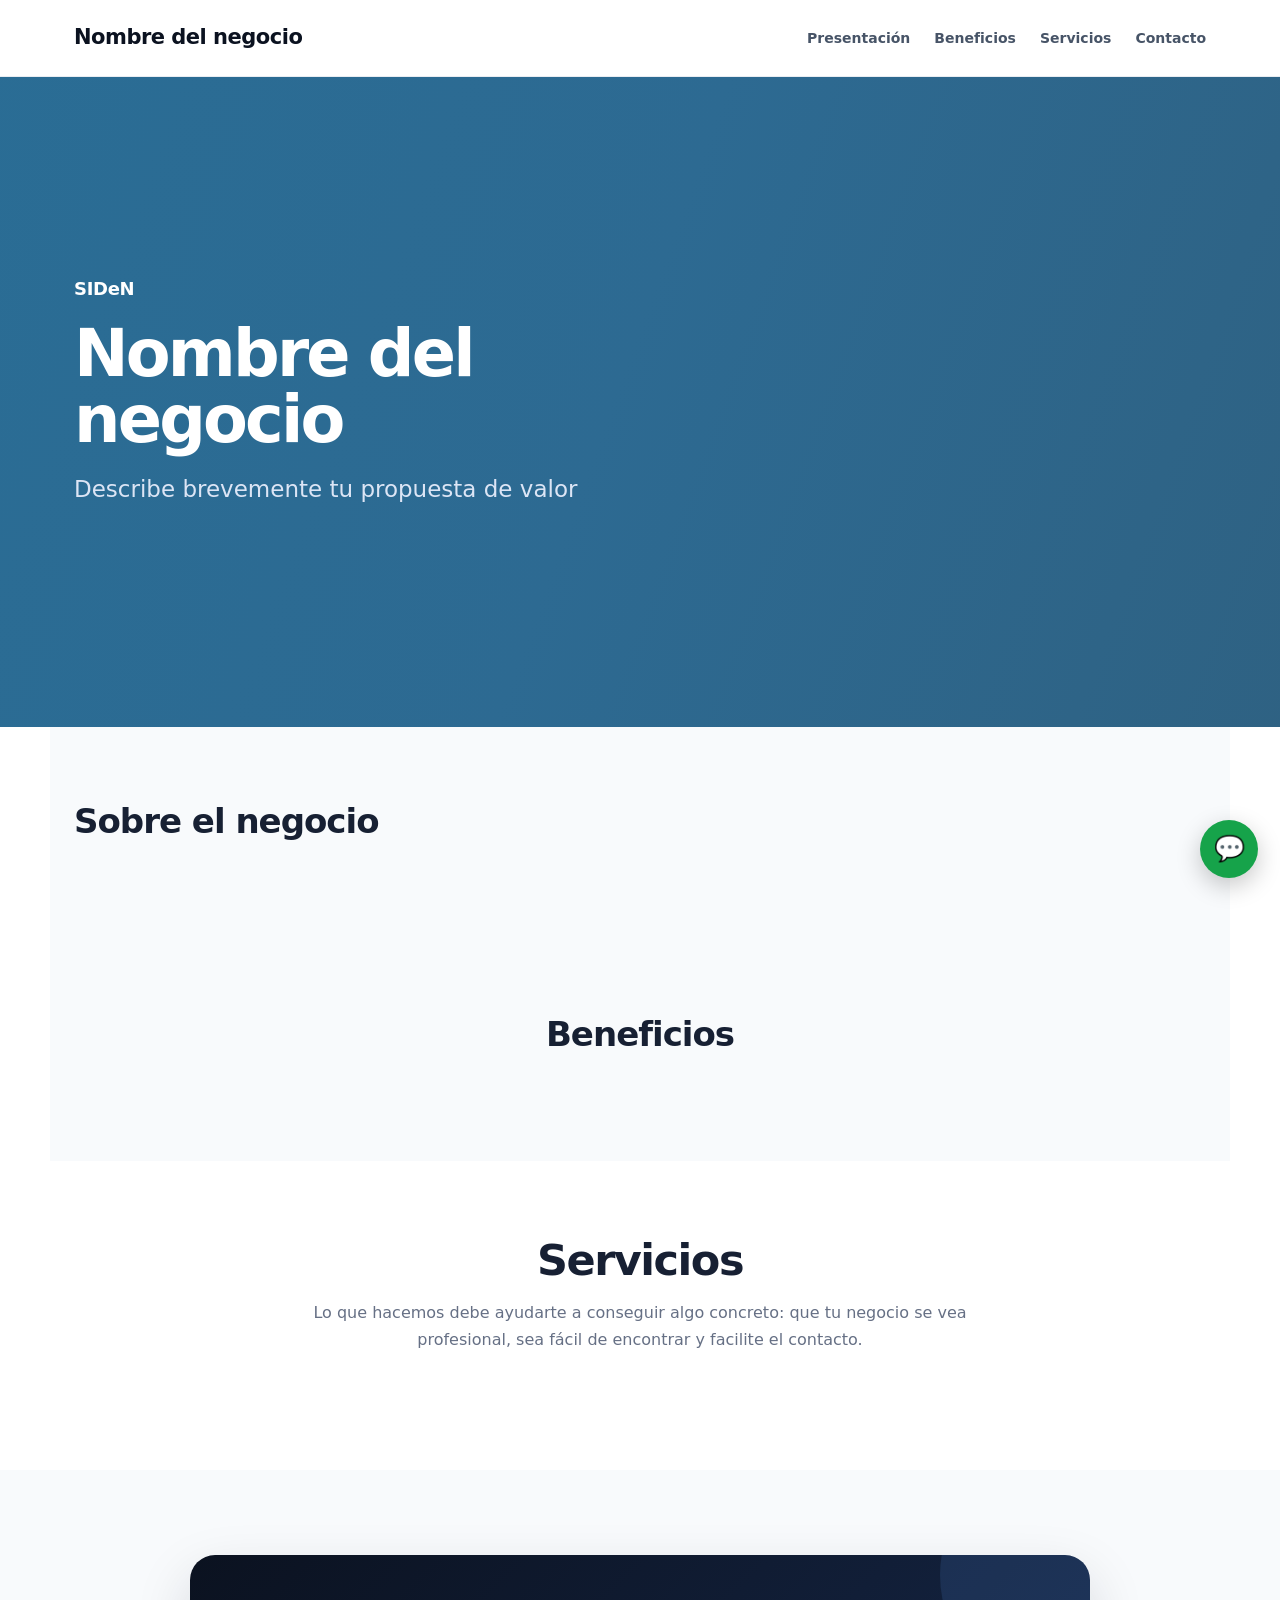
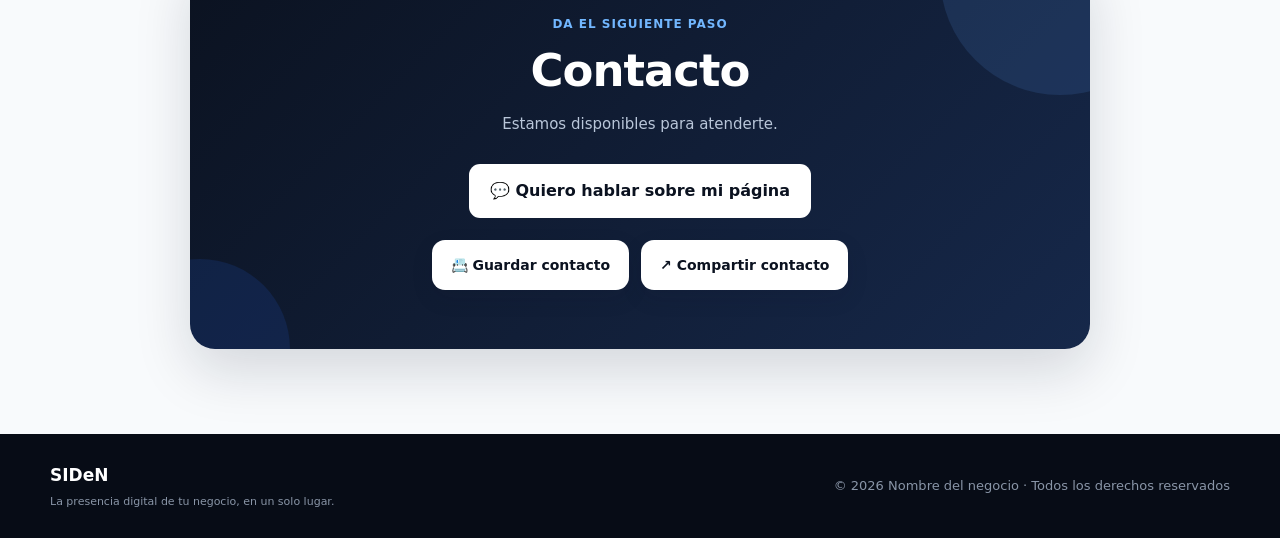
==== commit 36fc5fab: "Actualizar textos comerciales de planes SIDeN WEB" ====
--- a/index.html
+++ b/index.html
@@ -42,8 +42,8 @@
 <section id="proceso" data-module="proceso" class="process-section" hidden><h2 id="titulo-proceso">Cómo trabajamos</h2><div id="lista-proceso" class="services"></div></section>
 <section id="identidad" data-module="identidad" class="content-split content-split-media-left" hidden><div class="split-media"><img id="imagen-identidad" alt="" loading="lazy" hidden></div><div class="split-content"><h2 id="titulo-identidad">Quiénes somos</h2><div id="contenido-identidad" class="split-text"></div></div></section>
 <section id="filosofia" data-module="filosofia" class="content-split content-split-media-right" hidden><div class="split-content"><h2 id="titulo-filosofia">Nuestra filosofía</h2><div id="contenido-filosofia" class="split-text"></div></div><div class="split-media"><img id="imagen-filosofia" alt="" loading="lazy" hidden></div></section>
-<section id="soluciones" data-module="soluciones" class="plans-section"><div class="section-heading"><span class="section-kicker">Soluciones SIDeN WEB</span><h2>Elige el nivel de presencia web que mejor se adapta a tu negocio.</h2><p>Tres soluciones claras para empezar con una base profesional y crecer cuando tu negocio lo necesite.</p></div><div class="plans-grid"><article class="plan-card"><span class="plan-label">SIDeN WEB</span><h3>ESENCIAL</h3><p>Tu negocio, presente en Internet de forma profesional.</p><ul><li>Web One Page responsive</li><li>Hasta 6 productos o servicios</li><li>1 foto por producto o servicio</li><li>Hasta 4 imágenes del negocio</li><li>Botón de WhatsApp</li><li>SEO básico</li><li>QR digital SIDeN preparado para impresión</li><li>12 meses de hosting, SSL y mantenimiento básico</li><li>2 solicitudes de actualización al mes, no acumulables</li><li>Soporte básico</li></ul><a href="https://wa.me/50371887451?text=Hola%20SIDeN%2C%20estoy%20interesado%20en%20el%20plan%20SIDeN%20WEB%20ESENCIAL.%20Me%20gustar%C3%ADa%20recibir%20informaci%C3%B3n." class="plan-link" target="_blank" rel="noopener noreferrer">Quiero mi SIDeN ESENCIAL →</a></article><article class="plan-card featured"><span class="plan-label">SIDeN WEB</span><div class="plan-badge">Recomendado</div><h3>IMPULSO ⭐</h3><p>Conecta tu negocio del mundo físico al mundo digital.</p><ul><li>Todo lo esencial para una web One Page profesional</li><li>Hasta 9 productos o servicios</li><li>1 foto por producto o servicio</li><li>Hasta 8 imágenes del negocio</li><li>SEO básico</li><li>QR digital SIDeN</li><li>100 tarjetas impresas a una cara con QR</li><li>1 pieza física con QR para el establecimiento</li><li>12 meses de hosting, SSL y mantenimiento básico</li><li>2 solicitudes de actualización al mes, no acumulables</li><li>Soporte básico</li></ul><a href="https://wa.me/50371887451?text=Hola%20SIDeN%2C%20estoy%20interesado%20en%20el%20plan%20SIDeN%20WEB%20IMPULSO.%20Me%20gustar%C3%ADa%20recibir%20informaci%C3%B3n." class="plan-link" target="_blank" rel="noopener noreferrer">Quiero mi SIDeN IMPULSO →</a></article><article class="plan-card"><span class="plan-label">SIDeN WEB</span><h3>PROFESIONAL</h3><p>Una presencia digital profesional para hacer crecer la imagen de tu negocio.</p><ul><li>Sitio web multipágina de hasta 6 páginas principales</li><li>Hasta 15 productos o servicios</li><li>Hasta 12 fotos del negocio</li><li>1 foto de productos o servicios</li><li>SEO básico</li><li>QR digital SIDeN</li><li>100 tarjetas impresas a doble cara con QR</li><li>1 pieza física con QR para el establecimiento</li><li>Dominio personalizado estándar por 12 meses</li><li>12 meses de hosting, SSL y mantenimiento básico</li><li>2 solicitudes de actualización al mes, no acumulables</li><li>Soporte básico</li></ul><a href="https://wa.me/50371887451?text=Hola%20SIDeN%2C%20estoy%20interesado%20en%20el%20plan%20SIDeN%20WEB%20PROFESIONAL.%20Me%20gustar%C3%ADa%20recibir%20informaci%C3%B3n." class="plan-link" target="_blank" rel="noopener noreferrer">Quiero mi SIDeN PROFESIONAL →</a></article></div><p class="plans-note">Los tres planes incluyen 12 meses de servicio. El dominio no está incluido en ESENCIAL ni IMPULSO y puede agregarse por separado. No incluyen gestión del Perfil de Empresa de Google, SEO avanzado, redes sociales, desarrollo personalizado ni comercio electrónico, salvo cotización adicional.</p></section>
-<section id="faq" data-module="faq" class="faq-section"><div class="section-heading"><span class="section-kicker">Preguntas frecuentes</span><h2 id="titulo-faq">Lo que normalmente quieres saber antes de empezar.</h2></div><div id="lista-faq" class="faq-list"><details><summary>¿Necesito saber de tecnología para tener una página web?</summary><p>No. SIDeN se encarga de la parte técnica y organiza la información para que tu presencia sea clara y fácil de utilizar.</p></details><details><summary>¿La página funciona en celulares?</summary><p>Sí. El diseño se plantea para adaptarse a celulares, tablets y computadoras.</p></details><details><summary>¿El SEO incluido en los planes es SEO local?</summary><p>Los planes Web incluyen SEO básico. La gestión de Perfil de Empresa de Google y los servicios de SEO local forman parte de soluciones adicionales y no están incluidos en estos planes.</p></details><details><summary>¿Puedo conectar WhatsApp?</summary><p>Sí. Los planes Web incluyen un botón de WhatsApp para facilitar el contacto directo. Además, cada plan contempla un catálogo de WhatsApp Presencia con el límite indicado en su alcance.</p></details><details><summary>¿Puedo agregar más cosas después?</summary><p>Sí. La idea es construir una base que pueda crecer con las necesidades de tu negocio. Las funciones adicionales pueden cotizarse por separado.</p></details><details><summary>¿Cuánto tiempo dura el servicio?</summary><p>Los planes se contratan por 12 meses e incluyen hosting, SSL, mantenimiento básico, soporte básico y las condiciones de actualización indicadas en cada plan. La renovación anual se realiza para continuar con el servicio.</p></details></div></section>
+<section id="soluciones" data-module="soluciones" class="plans-section"><div class="section-heading"><span class="section-kicker">Soluciones SIDeN WEB</span><h2>Elige el nivel de presencia web que mejor se adapta a tu negocio.</h2><p>Tres soluciones claras para empezar con una base profesional y crecer cuando tu negocio lo necesite.</p></div><div class="plans-grid"><article class="plan-card"><span class="plan-label">SIDeN WEB</span><h3>ESENCIAL</h3><p>Tu negocio, presente en Internet de forma profesional.</p><ul><li>Página web profesional One Page</li><li>Hasta 6 productos o servicios</li><li>1 foto por producto o servicio</li><li>Hasta 4 imágenes del negocio</li><li>Contacto directo por WhatsApp</li><li>SEO básico para Google</li><li>QR digital SIDeN</li><li>Dirección web bajo SIDeN</li><li>12 meses de servicio: alojamiento web, seguridad SSL y mantenimiento técnico</li><li>1 actualización al mes</li><li>Asistencia básica SIDeN</li></ul><a href="https://wa.me/50371887451?text=Hola%20SIDeN%2C%20estoy%20interesado%20en%20el%20plan%20SIDeN%20WEB%20ESENCIAL.%20Me%20gustar%C3%ADa%20recibir%20informaci%C3%B3n." class="plan-link" target="_blank" rel="noopener noreferrer">Quiero mi SIDeN ESENCIAL →</a></article><article class="plan-card featured"><span class="plan-label">SIDeN WEB</span><div class="plan-badge">Recomendado</div><h3>IMPULSO ⭐</h3><p>Conecta tu negocio del mundo físico al mundo digital.</p><ul><li>Página web profesional One Page</li><li>Hasta 9 productos o servicios</li><li>1 foto por producto o servicio</li><li>Hasta 8 imágenes del negocio</li><li>Contacto directo por WhatsApp</li><li>SEO básico para Google</li><li>QR digital SIDeN</li><li>100 tarjetas impresas a una cara con QR</li><li>1 pieza de mostrador con QR SIDeN (12 × 7 cm)</li><li>Dirección web bajo SIDeN</li><li>12 meses de servicio: alojamiento web, seguridad SSL y mantenimiento técnico</li><li>1 actualización al mes</li><li>Asistencia básica SIDeN</li></ul><a href="https://wa.me/50371887451?text=Hola%20SIDeN%2C%20estoy%20interesado%20en%20el%20plan%20SIDeN%20WEB%20IMPULSO.%20Me%20gustar%C3%ADa%20recibir%20informaci%C3%B3n." class="plan-link" target="_blank" rel="noopener noreferrer">Quiero mi SIDeN IMPULSO →</a></article><article class="plan-card"><span class="plan-label">SIDeN WEB</span><h3>PROFESIONAL</h3><p>Una presencia digital profesional para hacer crecer la imagen de tu negocio.</p><ul><li>Página web profesional de hasta 6 páginas</li><li>Dominio personalizado</li><li>Hasta 15 productos o servicios</li><li>1 foto por producto o servicio</li><li>Hasta 12 imágenes del negocio</li><li>Contacto directo por WhatsApp</li><li>SEO básico para Google</li><li>QR digital SIDeN</li><li>100 tarjetas impresas a doble cara con QR</li><li>1 pieza de mostrador con QR SIDeN (12 × 7 cm)</li><li>12 meses de servicio: alojamiento web, seguridad SSL y mantenimiento técnico</li><li>2 actualizaciones al mes</li><li>Asistencia básica SIDeN</li></ul><a href="https://wa.me/50371887451?text=Hola%20SIDeN%2C%20estoy%20interesado%20en%20el%20plan%20SIDeN%20WEB%20PROFESIONAL.%20Me%20gustar%C3%ADa%20recibir%20informaci%C3%B3n." class="plan-link" target="_blank" rel="noopener noreferrer">Quiero mi SIDeN PROFESIONAL →</a></article></div><p class="plans-note">Los tres planes incluyen 12 meses de servicio. El dominio personalizado se incluye únicamente en PROFESIONAL. No incluyen gestión del Perfil de Empresa de Google, SEO avanzado, redes sociales, desarrollo personalizado ni comercio electrónico, salvo cotización adicional.</p></section>
+<section id="faq" data-module="faq" class="faq-section"><div class="section-heading"><span class="section-kicker">Preguntas frecuentes</span><h2 id="titulo-faq">Lo que normalmente quieres saber antes de empezar.</h2></div><div id="lista-faq" class="faq-list"><details><summary>¿Necesito saber de tecnología para tener una página web?</summary><p>No. SIDeN se encarga de la parte técnica y organiza la información para que tu presencia sea clara y fácil de utilizar.</p></details><details><summary>¿La página funciona en celulares?</summary><p>Sí. El diseño se plantea para adaptarse a celulares, tablets y computadoras.</p></details><details><summary>¿El SEO incluido en los planes es SEO local?</summary><p>Los planes Web incluyen SEO básico. La gestión de Perfil de Empresa de Google y los servicios de SEO local forman parte de soluciones adicionales y no están incluidos en estos planes.</p></details><details><summary>¿Puedo conectar WhatsApp?</summary><p>Sí. Los planes SIDeN WEB incluyen un botón de WhatsApp para facilitar el contacto directo con tu negocio.</p></details><details><summary>¿Puedo agregar más cosas después?</summary><p>Sí. La idea es construir una base que pueda crecer con las necesidades de tu negocio. Las funciones adicionales pueden cotizarse por separado.</p></details><details><summary>¿Cuánto tiempo dura el servicio?</summary><p>Los planes se contratan por 12 meses e incluyen hosting, SSL, mantenimiento básico, soporte básico y las condiciones de actualización indicadas en cada plan. La renovación anual se realiza para continuar con el servicio.</p></details></div></section>
 <section id="productos" data-module="productos"><h2 id="titulo-productos">Productos destacados</h2><a id="catalogo-negocio" class="catalog-button" target="_blank" rel="noopener noreferrer">📲 Ver catálogo completo</a><div id="lista-productos" class="products"></div></section>
 <section id="menu" data-module="menu"><h2 id="titulo-menu">Nuestro menú</h2><div id="lista-menu" class="menu-grid"></div></section>
 <section id="galeria" data-module="galeria"><h2 id="titulo-galeria">Galería</h2><div id="lista-galeria" class="gallery"></div></section>
